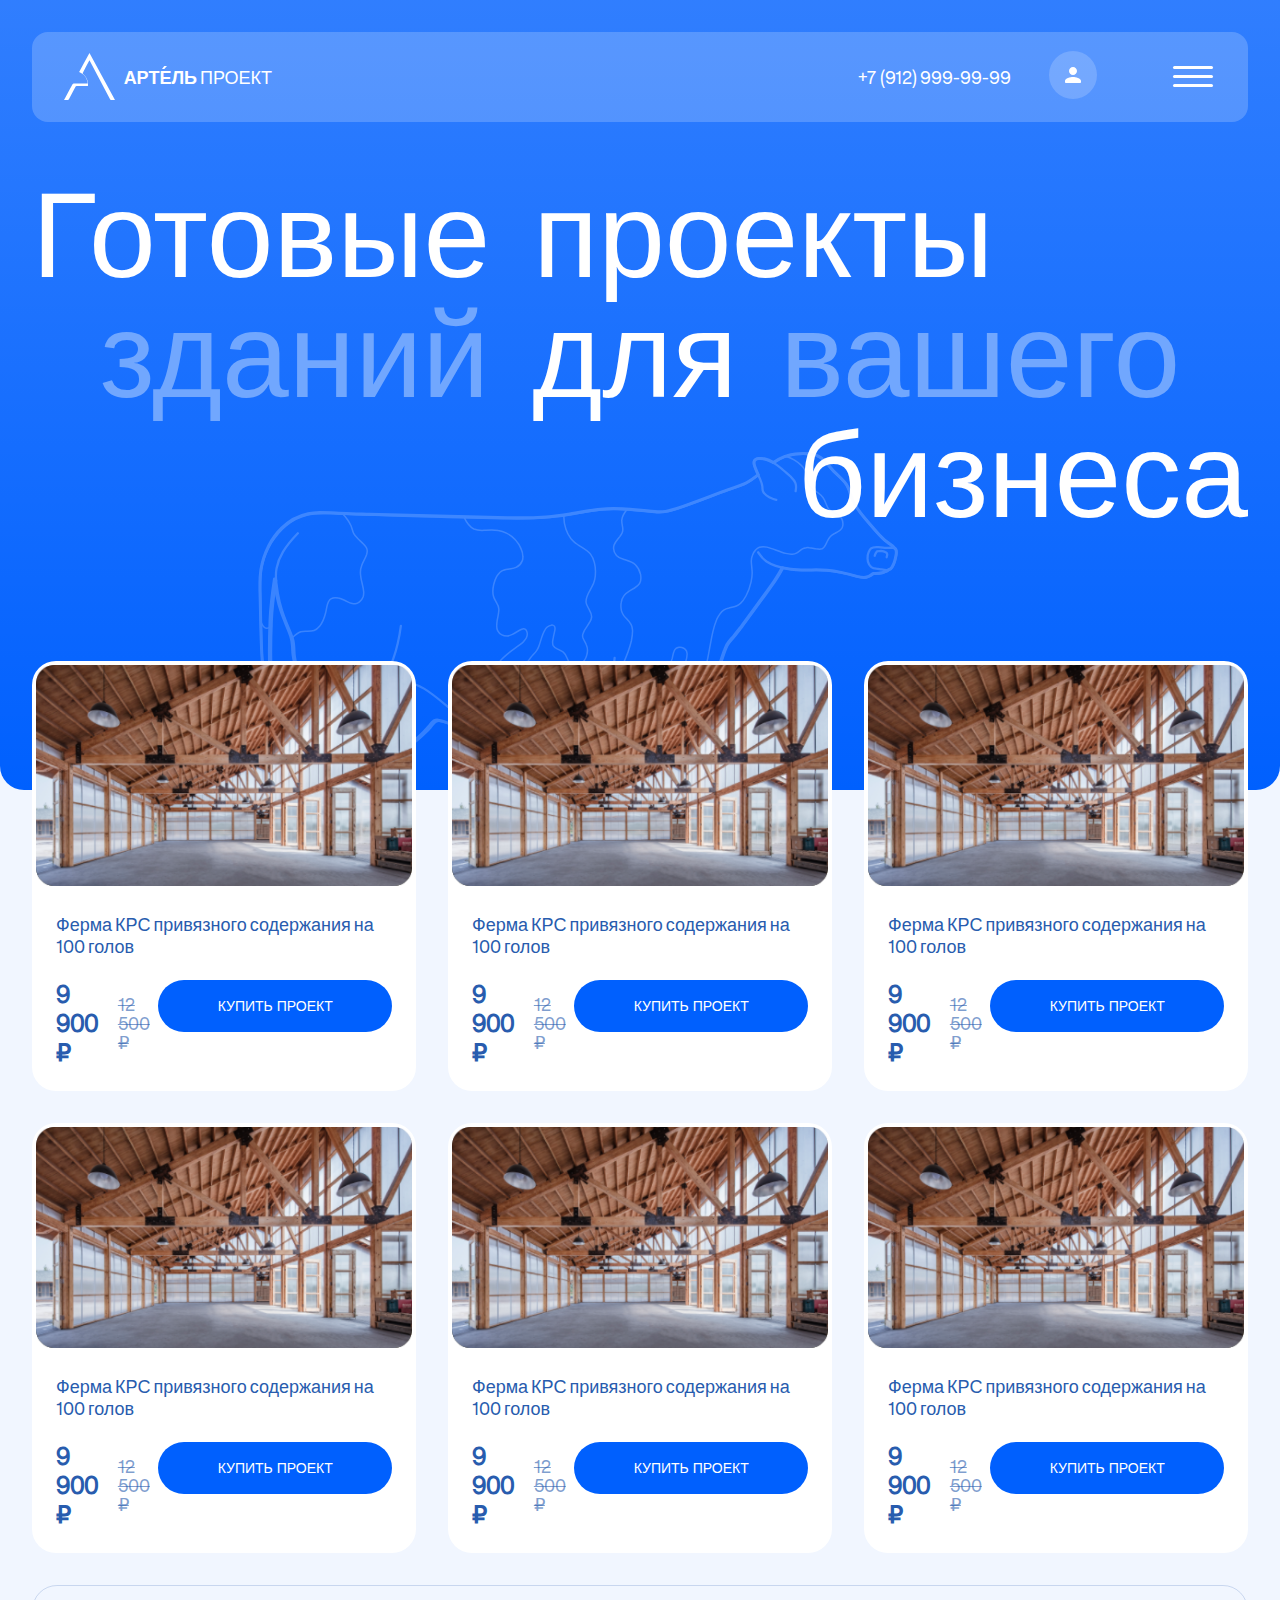
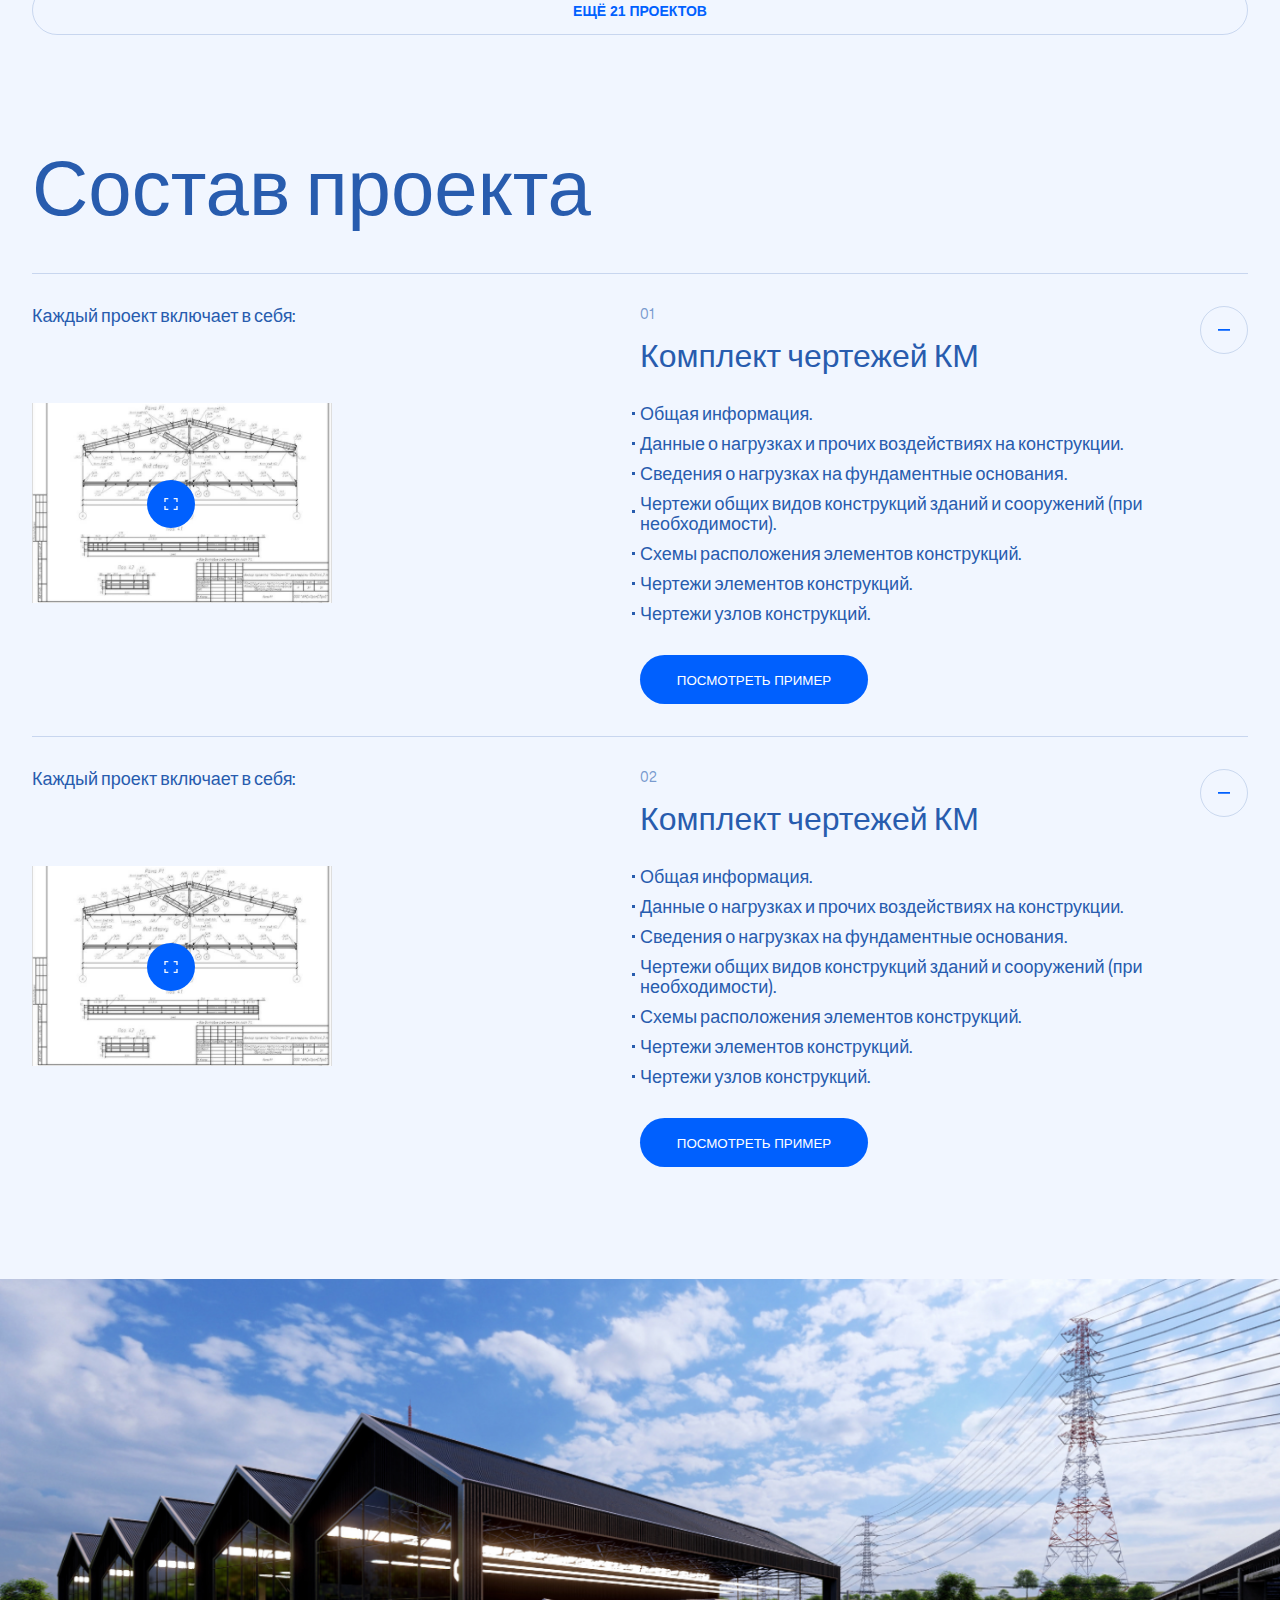
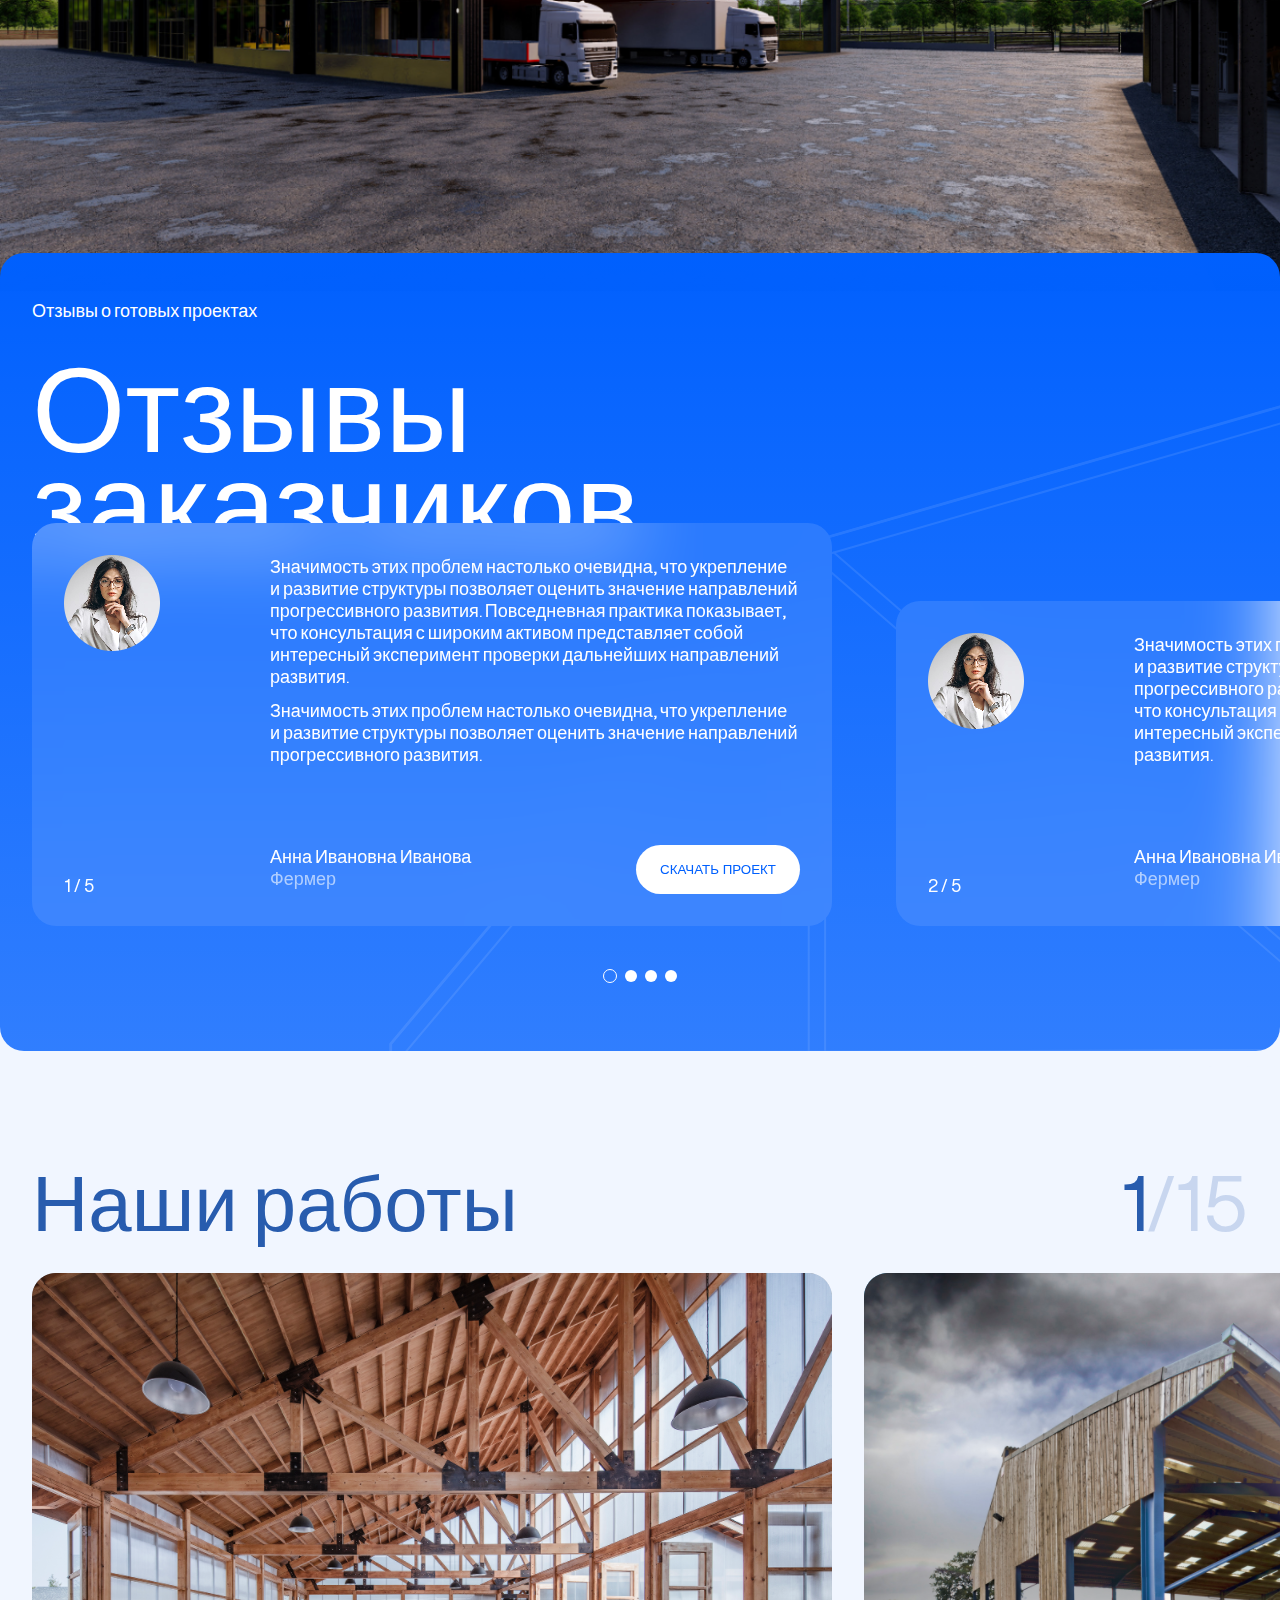
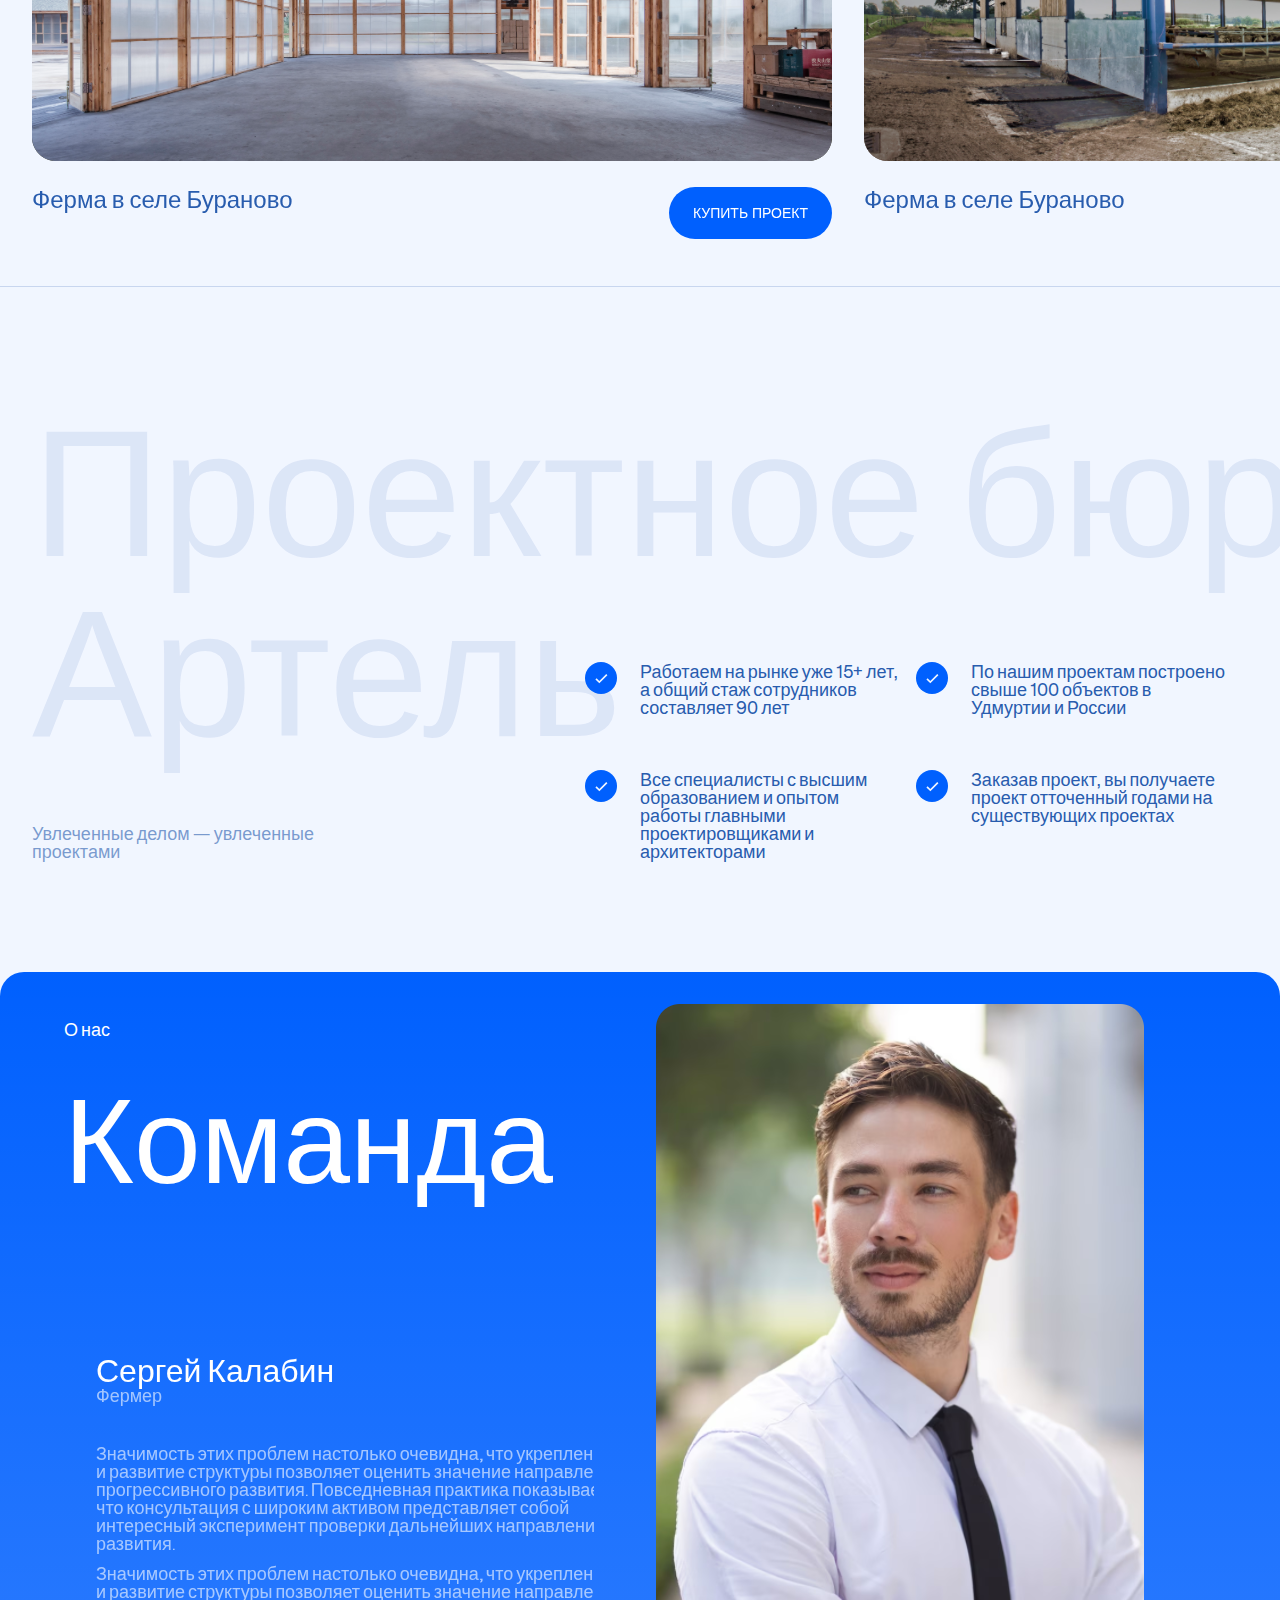
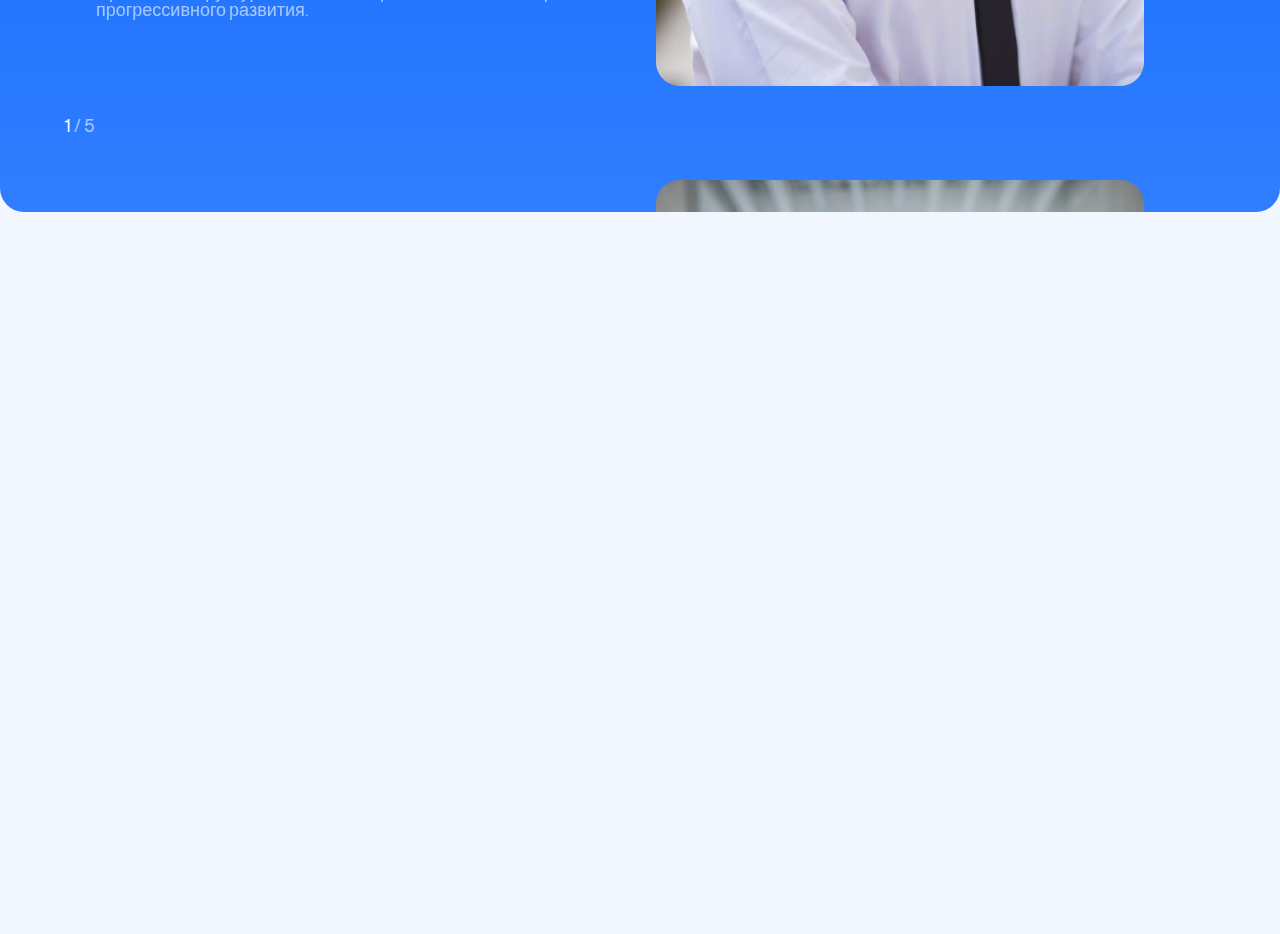
==== project.html @ a97a9dee "changes" ====
<!DOCTYPE html>
<html lang="ru">

<head>
	<meta charset="UTF-8">
	<meta name="viewport" content="width=device-width, initial-scale=1.0">
	<title>Проекты зданий</title>
	<link rel="stylesheet" href="https://cdn.jsdelivr.net/npm/swiper@11/swiper-bundle.min.css" />
	<link rel="stylesheet" href="css/reset.css">
	<link rel="stylesheet" href="css/style.css">
</head>

<body>
	<header class="header">
		<div class="container">
			<nav class="main-nav">
				<a href="#" class="logo">
					<img src="images/logo.svg" alt="" class="logo-img">
					<h4 class="logo-text">
						<span>АРТЕЛЬ</span> ПРОЕКТ
					</h4>
				</a>
				<div class="contacts-menu">
					<div class="contacts">
						<a href="tel:+79061536104" class="contacts-link">
							+7 (912) 999-99-99
						</a>
						<button type="button" class="contacts-copy" id="contactsCopy" title="Скопировать телефон">
							<img src="images/copy-tel.svg" alt="">
						</button>
					</div>
					<button type="button" class="burger-menu" id="burgerMenu">
						<span></span>
						<span></span>
						<span></span>
					</button>
				</div>
			</nav>

			<nav class="main-nav main-nav__scroll">
				<a href="#" class="logo">
					<img src="images/logo--menu__fixed.png" alt="" class="logo-img">
				</a>
				<div class="contacts-menu">
					<div class="contacts">
						<a href="#structure" type="button" class="scroll--link normal-text">
							ВЫБРАТЬ ПРОЕКТ
						</a>
						<a href="tel:+79061536104" class="contacts-link">
							+7 (912) 999-99-99
						</a>
						<button type="button" class="contacts-copy" id="contactsCopy" title="Скопировать телефон">
							<img src="images/tel--copy__scroll.svg" alt="">
						</button>
					</div>
					<button type="button" class="burger-menu" id="burgerMenu">
						<span></span>
						<span></span>
						<span></span>
					</button>
				</div>
			</nav>

			<div class="content">
				<h1 class="main--title header-title">
					<span class="header-title-ready-made__projects">
						Готовые проекты
					</span>
					<span class="header-title-building">
						зданий <span>для</span> вашего
					</span>
					<span class="header-title-business">
						бизнеса
					</span>
				</h1>
			</div>
		</div>
		<nav class="menu" id="menu">
			<div class="contacts-close">
				<div class="contacts">
					<a href="tel:+79061536104" class="contacts-link">
						+7 (912) 999-99-99
					</a>
					<button type="button" class="contacts-copy" id="contactsCopy" title="Скопировать телефон">
						<img src="images/copy-tel__menu.svg" alt="">
					</button>
				</div>
				<button type="button" class="burger-menu" id="burgerMenu">
					<img src="images/close-menu.svg" alt="">
				</button>
			</div>
			<ul class="menu-list">
				<li class="list-item">
					<a href="#" class="normal-text list-link">
						Состав проекта
					</a>
				</li>
				<li class="list-item">
					<a href="#" class="normal-text list-link">
						Отзывы
					</a>
				</li>
				<li class="list-item">
					<a href="#" class="normal-text list-link">
						Наши работы
					</a>
				</li>
				<li class="list-item">
					<a href="#" class="normal-text list-link">
						О нас
					</a>
				</li>
				<li class="list-item">
					<a href="#" class="normal-text list-link">
						Команда
					</a>
				</li>
				<li class="list-item">
					<a href="#" class="normal-text list-link">
						Контакты
					</a>
				</li>
			</ul>
			<div class="connection">
				<p class="connection-text">
					Напишите нам:
				</p>
				<ul class="connection-links">
					<li class="connection-item">
						<a href="#" class="connection-link">
							<img src="images/telegram.svg" alt="">
						</a>
					</li>
					<li class="connection-item">
						<a href="#" class="connection-link">
							<img src="images/whatsapp.svg" alt="">
						</a>
					</li>
					<li class="connection-item">
						<a href="#" class="connection-link">
							<img src="images/viber.svg" alt="">
						</a>
					</li>
				</ul>
			</div>
			<button type="button" class="normal-text order-call">
				ЗАКАЗАТЬ ЗВОНОК
			</button>
		</nav>
	</header>
	<main class="main">
		<section class="project--grid__section" id="buy--project">
			<div class="container">
				<ul class="project--grid">
					<li class="project--grid__item">
						<img src="images/project--grid.png" alt="" class="project--grid__img">
						<div class="project--grid__text">
							<p class="project--grid__descr">
								Ферма КРС привязного содержания на 100 голов
							</p>
							<div class="price--buy">
								<p class="price">
									<span class="price--current">
										9 900 ₽
									</span>
									<span class="price--strike">
										<del>
											12 500 ₽
										</del>
									</span>
								</p>
								<button type="button" class="normal-text buy--project">
									КУПИТЬ ПРОЕКТ
								</button>
							</div>
						</div>
					</li>
					<li class="project--grid__item">
						<img src="images/project--grid.png" alt="" class="project--grid__img">
						<div class="project--grid__text">
							<p class="project--grid__descr">
								Ферма КРС привязного содержания на 100 голов
							</p>
							<div class="price--buy">
								<p class="price">
									<span class="price--current">
										9 900 ₽
									</span>
									<span class="price--strike">
										<del>
											12 500 ₽
										</del>
									</span>
								</p>
								<button type="button" class="normal-text buy--project">
									КУПИТЬ ПРОЕКТ
								</button>
							</div>
						</div>
					</li>
					<li class="project--grid__item">
						<img src="images/project--grid.png" alt="" class="project--grid__img">
						<div class="project--grid__text">
							<p class="project--grid__descr">
								Ферма КРС привязного содержания на 100 голов
							</p>
							<div class="price--buy">
								<p class="price">
									<span class="price--current">
										9 900 ₽
									</span>
									<span class="price--strike">
										<del>
											12 500 ₽
										</del>
									</span>
								</p>
								<button type="button" class="normal-text buy--project">
									КУПИТЬ ПРОЕКТ
								</button>
							</div>
						</div>
					</li>
					<li class="project--grid__item">
						<img src="images/project--grid.png" alt="" class="project--grid__img">
						<div class="project--grid__text">
							<p class="project--grid__descr">
								Ферма КРС привязного содержания на 100 голов
							</p>
							<div class="price--buy">
								<p class="price">
									<span class="price--current">
										9 900 ₽
									</span>
									<span class="price--strike">
										<del>
											12 500 ₽
										</del>
									</span>
								</p>
								<button type="button" class="normal-text buy--project">
									КУПИТЬ ПРОЕКТ
								</button>
							</div>
						</div>
					</li>
					<li class="project--grid__item">
						<img src="images/project--grid.png" alt="" class="project--grid__img">
						<div class="project--grid__text">
							<p class="project--grid__descr">
								Ферма КРС привязного содержания на 100 голов
							</p>
							<div class="price--buy">
								<p class="price">
									<span class="price--current">
										9 900 ₽
									</span>
									<span class="price--strike">
										<del>
											12 500 ₽
										</del>
									</span>
								</p>
								<button type="button" class="normal-text buy--project">
									КУПИТЬ ПРОЕКТ
								</button>
							</div>
						</div>
					</li>
					<li class="project--grid__item">
						<img src="images/project--grid.png" alt="" class="project--grid__img">
						<div class="project--grid__text">
							<p class="project--grid__descr">
								Ферма КРС привязного содержания на 100 голов
							</p>
							<div class="price--buy">
								<p class="price">
									<span class="price--current">
										9 900 ₽
									</span>
									<span class="price--strike">
										<del>
											12 500 ₽
										</del>
									</span>
								</p>
								<button type="button" class="normal-text buy--project">
									КУПИТЬ ПРОЕКТ
								</button>
							</div>
						</div>
					</li>
					<li class="project--grid__item">
						<img src="images/project--grid.png" alt="" class="project--grid__img">
						<div class="project--grid__text">
							<p class="project--grid__descr">
								Ферма КРС привязного содержания на 100 голов
							</p>
							<div class="price--buy">
								<p class="price">
									<span class="price--current">
										9 900 ₽
									</span>
									<span class="price--strike">
										<del>
											12 500 ₽
										</del>
									</span>
								</p>
								<button type="button" class="normal-text buy--project">
									КУПИТЬ ПРОЕКТ
								</button>
							</div>
						</div>
					</li>
					<li class="project--grid__item">
						<img src="images/project--grid.png" alt="" class="project--grid__img">
						<div class="project--grid__text">
							<p class="project--grid__descr">
								Ферма КРС привязного содержания на 100 голов
							</p>
							<div class="price--buy">
								<p class="price">
									<span class="price--current">
										9 900 ₽
									</span>
									<span class="price--strike">
										<del>
											12 500 ₽
										</del>
									</span>
								</p>
								<button type="button" class="normal-text buy--project">
									КУПИТЬ ПРОЕКТ
								</button>
							</div>
						</div>
					</li>
					<li class="project--grid__item">
						<img src="images/project--grid.png" alt="" class="project--grid__img">
						<div class="project--grid__text">
							<p class="project--grid__descr">
								Ферма КРС привязного содержания на 100 голов
							</p>
							<div class="price--buy">
								<p class="price">
									<span class="price--current">
										9 900 ₽
									</span>
									<span class="price--strike">
										<del>
											12 500 ₽
										</del>
									</span>
								</p>
								<button type="button" class="normal-text buy--project">
									КУПИТЬ ПРОЕКТ
								</button>
							</div>
						</div>
					</li>
					<li class="project--grid__item">
						<img src="images/project--grid.png" alt="" class="project--grid__img">
						<div class="project--grid__text">
							<p class="project--grid__descr">
								Ферма КРС привязного содержания на 100 голов
							</p>
							<div class="price--buy">
								<p class="price">
									<span class="price--current">
										9 900 ₽
									</span>
									<span class="price--strike">
										<del>
											12 500 ₽
										</del>
									</span>
								</p>
								<button type="button" class="normal-text buy--project">
									КУПИТЬ ПРОЕКТ
								</button>
							</div>
						</div>
					</li>
					<li class="project--grid__item">
						<img src="images/project--grid.png" alt="" class="project--grid__img">
						<div class="project--grid__text">
							<p class="project--grid__descr">
								Ферма КРС привязного содержания на 100 голов
							</p>
							<div class="price--buy">
								<p class="price">
									<span class="price--current">
										9 900 ₽
									</span>
									<span class="price--strike">
										<del>
											12 500 ₽
										</del>
									</span>
								</p>
								<button type="button" class="normal-text buy--project">
									КУПИТЬ ПРОЕКТ
								</button>
							</div>
						</div>
					</li>
					<li class="project--grid__item">
						<img src="images/project--grid.png" alt="" class="project--grid__img">
						<div class="project--grid__text">
							<p class="project--grid__descr">
								Ферма КРС привязного содержания на 100 голов
							</p>
							<div class="price--buy">
								<p class="price">
									<span class="price--current">
										9 900 ₽
									</span>
									<span class="price--strike">
										<del>
											12 500 ₽
										</del>
									</span>
								</p>
								<button type="button" class="normal-text buy--project">
									КУПИТЬ ПРОЕКТ
								</button>
							</div>
						</div>
					</li>
					<li class="project--grid__item">
						<img src="images/project--grid.png" alt="" class="project--grid__img">
						<div class="project--grid__text">
							<p class="project--grid__descr">
								Ферма КРС привязного содержания на 100 голов
							</p>
							<div class="price--buy">
								<p class="price">
									<span class="price--current">
										9 900 ₽
									</span>
									<span class="price--strike">
										<del>
											12 500 ₽
										</del>
									</span>
								</p>
								<button type="button" class="normal-text buy--project">
									КУПИТЬ ПРОЕКТ
								</button>
							</div>
						</div>
					</li>
					<li class="project--grid__item">
						<img src="images/project--grid.png" alt="" class="project--grid__img">
						<div class="project--grid__text">
							<p class="project--grid__descr">
								Ферма КРС привязного содержания на 100 голов
							</p>
							<div class="price--buy">
								<p class="price">
									<span class="price--current">
										9 900 ₽
									</span>
									<span class="price--strike">
										<del>
											12 500 ₽
										</del>
									</span>
								</p>
								<button type="button" class="normal-text buy--project">
									КУПИТЬ ПРОЕКТ
								</button>
							</div>
						</div>
					</li>
					<li class="project--grid__item">
						<img src="images/project--grid.png" alt="" class="project--grid__img">
						<div class="project--grid__text">
							<p class="project--grid__descr">
								Ферма КРС привязного содержания на 100 голов
							</p>
							<div class="price--buy">
								<p class="price">
									<span class="price--current">
										9 900 ₽
									</span>
									<span class="price--strike">
										<del>
											12 500 ₽
										</del>
									</span>
								</p>
								<button type="button" class="normal-text buy--project">
									КУПИТЬ ПРОЕКТ
								</button>
							</div>
						</div>
					</li>
					<li class="project--grid__item">
						<img src="images/project--grid.png" alt="" class="project--grid__img">
						<div class="project--grid__text">
							<p class="project--grid__descr">
								Ферма КРС привязного содержания на 100 голов
							</p>
							<div class="price--buy">
								<p class="price">
									<span class="price--current">
										9 900 ₽
									</span>
									<span class="price--strike">
										<del>
											12 500 ₽
										</del>
									</span>
								</p>
								<button type="button" class="normal-text buy--project">
									КУПИТЬ ПРОЕКТ
								</button>
							</div>
						</div>
					</li>
					<li class="project--grid__item">
						<img src="images/project--grid.png" alt="" class="project--grid__img">
						<div class="project--grid__text">
							<p class="project--grid__descr">
								Ферма КРС привязного содержания на 100 голов
							</p>
							<div class="price--buy">
								<p class="price">
									<span class="price--current">
										9 900 ₽
									</span>
									<span class="price--strike">
										<del>
											12 500 ₽
										</del>
									</span>
								</p>
								<button type="button" class="normal-text buy--project">
									КУПИТЬ ПРОЕКТ
								</button>
							</div>
						</div>
					</li>
					<li class="project--grid__item">
						<img src="images/project--grid.png" alt="" class="project--grid__img">
						<div class="project--grid__text">
							<p class="project--grid__descr">
								Ферма КРС привязного содержания на 100 голов
							</p>
							<div class="price--buy">
								<p class="price">
									<span class="price--current">
										9 900 ₽
									</span>
									<span class="price--strike">
										<del>
											12 500 ₽
										</del>
									</span>
								</p>
								<button type="button" class="normal-text buy--project">
									КУПИТЬ ПРОЕКТ
								</button>
							</div>
						</div>
					</li>
					<li class="project--grid__item">
						<img src="images/project--grid.png" alt="" class="project--grid__img">
						<div class="project--grid__text">
							<p class="project--grid__descr">
								Ферма КРС привязного содержания на 100 голов
							</p>
							<div class="price--buy">
								<p class="price">
									<span class="price--current">
										9 900 ₽
									</span>
									<span class="price--strike">
										<del>
											12 500 ₽
										</del>
									</span>
								</p>
								<button type="button" class="normal-text buy--project">
									КУПИТЬ ПРОЕКТ
								</button>
							</div>
						</div>
					</li>
					<li class="project--grid__item">
						<img src="images/project--grid.png" alt="" class="project--grid__img">
						<div class="project--grid__text">
							<p class="project--grid__descr">
								Ферма КРС привязного содержания на 100 голов
							</p>
							<div class="price--buy">
								<p class="price">
									<span class="price--current">
										9 900 ₽
									</span>
									<span class="price--strike">
										<del>
											12 500 ₽
										</del>
									</span>
								</p>
								<button type="button" class="normal-text buy--project">
									КУПИТЬ ПРОЕКТ
								</button>
							</div>
						</div>
					</li>
					<li class="project--grid__item">
						<img src="images/project--grid.png" alt="" class="project--grid__img">
						<div class="project--grid__text">
							<p class="project--grid__descr">
								Ферма КРС привязного содержания на 100 голов
							</p>
							<div class="price--buy">
								<p class="price">
									<span class="price--current">
										9 900 ₽
									</span>
									<span class="price--strike">
										<del>
											12 500 ₽
										</del>
									</span>
								</p>
								<button type="button" class="normal-text buy--project">
									КУПИТЬ ПРОЕКТ
								</button>
							</div>
						</div>
					</li>
					<li class="project--grid__item">
						<img src="images/project--grid.png" alt="" class="project--grid__img">
						<div class="project--grid__text">
							<p class="project--grid__descr">
								Ферма КРС привязного содержания на 100 голов
							</p>
							<div class="price--buy">
								<p class="price">
									<span class="price--current">
										9 900 ₽
									</span>
									<span class="price--strike">
										<del>
											12 500 ₽
										</del>
									</span>
								</p>
								<button type="button" class="normal-text buy--project">
									КУПИТЬ ПРОЕКТ
								</button>
							</div>
						</div>
					</li>
					<li class="project--grid__item">
						<img src="images/project--grid.png" alt="" class="project--grid__img">
						<div class="project--grid__text">
							<p class="project--grid__descr">
								Ферма КРС привязного содержания на 100 голов
							</p>
							<div class="price--buy">
								<p class="price">
									<span class="price--current">
										9 900 ₽
									</span>
									<span class="price--strike">
										<del>
											12 500 ₽
										</del>
									</span>
								</p>
								<button type="button" class="normal-text buy--project">
									КУПИТЬ ПРОЕКТ
								</button>
							</div>
						</div>
					</li>
					<li class="project--grid__item">
						<img src="images/project--grid.png" alt="" class="project--grid__img">
						<div class="project--grid__text">
							<p class="project--grid__descr">
								Ферма КРС привязного содержания на 100 голов
							</p>
							<div class="price--buy">
								<p class="price">
									<span class="price--current">
										9 900 ₽
									</span>
									<span class="price--strike">
										<del>
											12 500 ₽
										</del>
									</span>
								</p>
								<button type="button" class="normal-text buy--project">
									КУПИТЬ ПРОЕКТ
								</button>
							</div>
						</div>
					</li>
					<li class="project--grid__item">
						<img src="images/project--grid.png" alt="" class="project--grid__img">
						<div class="project--grid__text">
							<p class="project--grid__descr">
								Ферма КРС привязного содержания на 100 голов
							</p>
							<div class="price--buy">
								<p class="price">
									<span class="price--current">
										9 900 ₽
									</span>
									<span class="price--strike">
										<del>
											12 500 ₽
										</del>
									</span>
								</p>
								<button type="button" class="normal-text buy--project">
									КУПИТЬ ПРОЕКТ
								</button>
							</div>
						</div>
					</li>
					<li class="project--grid__item">
						<img src="images/project--grid.png" alt="" class="project--grid__img">
						<div class="project--grid__text">
							<p class="project--grid__descr">
								Ферма КРС привязного содержания на 100 голов
							</p>
							<div class="price--buy">
								<p class="price">
									<span class="price--current">
										9 900 ₽
									</span>
									<span class="price--strike">
										<del>
											12 500 ₽
										</del>
									</span>
								</p>
								<button type="button" class="normal-text buy--project">
									КУПИТЬ ПРОЕКТ
								</button>
							</div>
						</div>
					</li>
					<li class="project--grid__item">
						<img src="images/project--grid.png" alt="" class="project--grid__img">
						<div class="project--grid__text">
							<p class="project--grid__descr">
								Ферма КРС привязного содержания на 100 голов
							</p>
							<div class="price--buy">
								<p class="price">
									<span class="price--current">
										9 900 ₽
									</span>
									<span class="price--strike">
										<del>
											12 500 ₽
										</del>
									</span>
								</p>
								<button type="button" class="normal-text buy--project">
									КУПИТЬ ПРОЕКТ
								</button>
							</div>
						</div>
					</li>
				</ul>
				<div class="more">
					<button type="button" class="normal-text show--more">
						ЕЩЁ <span class="show--more__remainder">21</span> ПРОЕКТОВ
					</button>
				</div>
			</div>
			<div class="buy--project__wrapper">
				<form class="buy--project">
					<div class="project--title">
						<p class="project--title__text normal-text">
							Получить пример комплекта
							чертежей
						</p>
						<button type="button" class="buy--project__close" id="btnProjectMenu">
							<img src="images/close-menu.svg" alt="">
						</button>
					</div>
					<p class="project--descr">
						Оставьте ваши данные и мы отправим вам комплект чертежей удобным вам способом.
					</p>
					<ul class="input--list">
						<li class="input--list__item">
							<label for="name">Имя</label>
							<input type="text" name="name" id="" class="input--list__input">
						</li>
						<li class="input--list__item">
							<label for="tel">Номер телефона</label>
							<input type="text" name="tel" id="" class="input--list__input">
						</li>
						<li class="input--list__item">
							<label for="email">Email</label>
							<input type="text" name="email" id="" class="input--list__input">
						</li>
					</ul>

					<ul class="checkbox--list">
						<li class="checkbox--list__item">
							<label class="checkbox--list__label" for="mail">
								<input type="checkbox" name="" class="checkbox--list__input" id="mail">
								<span class="checkbox--list__fake"></span>
								<span class="checkbox--list__text">
									Отправить по почте
								</span>
							</label>
						</li>
						<li class="checkbox--list__item">
							<label class="checkbox--list__label" for="whatsapp">
								<input type="checkbox" name="" class="checkbox--list__input" id="whatsapp">
								<span class="checkbox--list__fake"></span>
								<span class="checkbox--list__text">
									Отправить по WhatsApp
								</span>
							</label>
						</li>
						<li class="checkbox--list__item">
							<label class="checkbox--list__label" for="viber">
								<input type="checkbox" name="" class="checkbox--list__input" id="viber">
								<span class="checkbox--list__fake"></span>
								<span class="checkbox--list__text">
									Отправить по Viber
								</span>
							</label>
						</li>
						<li class="checkbox--list__item">
							<label class="checkbox--list__label" for="telegram">
								<input type="checkbox" name="" class="checkbox--list__input" id="telegram">
								<span class="checkbox--list__fake"></span>
								<span class="checkbox--list__text">
									Отправить в Telegram
								</span>
							</label>
						</li>
					</ul>

					<div class="buy--project__descr">
						<p class="buy--project__text">
							К оплате:
						</p>
						<p class="price">
							<span class="price--strike">
								<del>
									12 500 ₽
								</del>
							</span>
							<span class="price--current">
								9 900 ₽
							</span>
						</p>
					</div>

					<button type="submit" class="submit--project normal-text">
						Оплатить проект
					</button>

					<ul class="payment">
						<li>
							<p href="#" class="privacy--policy">
								Мы принимаем оплату картами:
							</p>
						</li>
						<li>
							<ul class="payment--img__list">
								<li class="payment--img">
									<img src="images/mir.svg" alt="">
								</li>
								<li class="payment--img">
									<img src="images/mastercard.svg" alt="">
								</li>
								<li class="payment--img">
									<img src="images/visa.svg" alt="">
								</li>
							</ul>
						</li>
					</ul>

				</form>
			</div>

		</section>
		<section class="structure" id="structure">
			<div class="container">
				<h1 class="section-title structure-title__section">Состав проекта</h1>

				<div class="structure-wrapper">
					<div class="structure-item">
						<div class="structure-title">
							<p class="structure-title__sub-title">
								Каждый проект включает в себя:
							</p>
							<p class="structure-title__title">
								Комплект чертежей КМ
							</p>
							<button type="button" class="structure-title__btn" data-button="structure-content__1">
							</button>
						</div>
						<div class="structure-content structure-content__1">
							<div class="structure-image">
								<img id="structureImage" src="images/project-1.png" alt="">
								<button type="button" id="zoom" class="structure-image__zoom">
									<img src="images/zoom.svg" alt="">
								</button>
							</div>
							<div class="structure-descr">
								<ul class="structure-list">
									<li class="structure-list__item">
										<a href="#" class="structure-list__link">
											Общая информация.
										</a>
									</li>
									<li class="structure-list__item">
										<a href="#" class="structure-list__link">
											Данные о нагрузках и прочих воздействиях на конструкции.
										</a>
									</li>
									<li class="structure-list__item">
										<a href="#" class="structure-list__link">
											Сведения о нагрузках на фундаментные основания.
										</a>
									</li>
									<li class="structure-list__item">
										<a href="#" class="structure-list__link">
											Чертежи общих видов конструкций зданий и сооружений (при необходимости).
										</a>
									</li>
									<li class="structure-list__item">
										<a href="#" class="structure-list__link">
											Схемы расположения элементов конструкций.
										</a>
									</li>
									<li class="structure-list__item">
										<a href="#" class="structure-list__link">
											Чертежи элементов конструкций.
										</a>
									</li>
									<li class="structure-list__item">
										<a href="#" class="structure-list__link">
											Чертежи узлов конструкций.
										</a>
									</li>
								</ul>
								<button class="structure-example" id="btnProjectMenu">
									ПОСМОТРЕТЬ ПРИМЕР
								</button>
							</div>
						</div>
					</div>
					<div class="structure-item">
						<div class="structure-title">
							<p class="structure-title__sub-title">
								Каждый проект включает в себя:
							</p>
							<p class="structure-title__title">
								Комплект чертежей КМ
							</p>
							<button type="button" class="structure-title__btn" data-button="structure-content__2">
							</button>
						</div>
						<div class="structure-content structure-content__2">
							<div class="structure-image">
								<img id="structureImage" src="images/project-1.png" alt="">
								<button type="button" id="zoom" class="structure-image__zoom">
									<img src="images/zoom.svg" alt="">
								</button>
							</div>
							<div class="structure-descr">
								<ul class="structure-list">
									<li class="structure-list__item">
										<a href="#" class="structure-list__link">
											Общая информация.
										</a>
									</li>
									<li class="structure-list__item">
										<a href="#" class="structure-list__link">
											Данные о нагрузках и прочих воздействиях на конструкции.
										</a>
									</li>
									<li class="structure-list__item">
										<a href="#" class="structure-list__link">
											Сведения о нагрузках на фундаментные основания.
										</a>
									</li>
									<li class="structure-list__item">
										<a href="#" class="structure-list__link">
											Чертежи общих видов конструкций зданий и сооружений (при необходимости).
										</a>
									</li>
									<li class="structure-list__item">
										<a href="#" class="structure-list__link">
											Схемы расположения элементов конструкций.
										</a>
									</li>
									<li class="structure-list__item">
										<a href="#" class="structure-list__link">
											Чертежи элементов конструкций.
										</a>
									</li>
									<li class="structure-list__item">
										<a href="#" class="structure-list__link">
											Чертежи узлов конструкций.
										</a>
									</li>
								</ul>
								<button class="structure-example" id="btnProjectMenu">
									ПОСМОТРЕТЬ ПРИМЕР
								</button>
							</div>
						</div>
					</div>

				</div>
			</div>
			<div class="image--cover" id="imageCover">
				<img class="image--cover__img" src="images/plan.jpg" alt="">
				<button type="button" class="structure-image__zoom image--cover__btn" id="imageCloseCover">
					<img src="images/close-menu.svg" alt="">
				</button>
			</div>
			<div class="project--menu__wrapper">
				<form class="project--menu">
					<div class="menu--title">
						<p class="menu--title__text normal-text">
							Получить пример комплекта
							чертежей
						</p>
						<button type="button" class="project--menu__close" id="btnProjectMenu">
							<img src="images/close-menu.svg" alt="">
						</button>
					</div>
					<p class="menu--descr">
						Оставьте ваши данные и мы отправим вам комплект чертежей удобным вам способом.
					</p>
					<ul class="input--list">
						<li class="input--list__item">
							<label for="name">Имя</label>
							<input type="text" name="name" id="" class="input--list__input">
						</li>
						<li class="input--list__item">
							<label for="tel">Номер телефона</label>
							<input type="text" name="tel" id="" class="input--list__input">
						</li>
						<li class="input--list__item">
							<label for="email">Email</label>
							<input type="text" name="email" id="" class="input--list__input">
						</li>
					</ul>

					<ul class="checkbox--list">
						<li class="checkbox--list__item">
							<label class="checkbox--list__label" for="mail">
								<input type="checkbox" name="" class="checkbox--list__input" id="mail">
								<span class="checkbox--list__fake"></span>
								<span class="checkbox--list__text">
									Отправить по почте
								</span>
							</label>
						</li>
						<li class="checkbox--list__item">
							<label class="checkbox--list__label" for="whatsapp">
								<input type="checkbox" name="" class="checkbox--list__input" id="whatsapp">
								<span class="checkbox--list__fake"></span>
								<span class="checkbox--list__text">
									Отправить по WhatsApp
								</span>
							</label>
						</li>
						<li class="checkbox--list__item">
							<label class="checkbox--list__label" for="viber">
								<input type="checkbox" name="" class="checkbox--list__input" id="viber">
								<span class="checkbox--list__fake"></span>
								<span class="checkbox--list__text">
									Отправить по Viber
								</span>
							</label>
						</li>
						<li class="checkbox--list__item">
							<label class="checkbox--list__label" for="telegram">
								<input type="checkbox" name="" class="checkbox--list__input" id="telegram">
								<span class="checkbox--list__fake"></span>
								<span class="checkbox--list__text">
									Отправить в Telegram
								</span>
							</label>
						</li>
					</ul>
					<button type="submit" class="submit--project normal-text">
						Отправить
					</button>

					<a href="#" class="privacy--policy">
						Нажимая на кнопку, вы принимаете политику конфиденциальности и даете согласие на обработку персональных
						данных.
					</a>
				</form>
			</div>
		</section>
		<div class="frame--block">
			<img class="frame--block__img" src="images/frame--block.png" alt="">
		</div>
		<section class="reviews">
			<div class="container reviews--wrapper">
				<p class="title--descr normal-text reviews--title__descr">
					Отзывы о готовых проектах
				</p>
				<h1 class="main--title reviews--main__title">
					Отзывы
					заказчиков
				</h1>
			</div>
			<div class="reviews--slider swiper">
				<div class="reviews--slider__slide swiper--slide">
					<div class="avatar">
						<img src="images/avatar.png" alt="">
					</div>
					<div class="reviews--text">
						<p class="comment--1">
							Значимость этих проблем настолько очевидна, что укрепление
							и развитие структуры позволяет оценить значение направлений прогрессивного развития. Повседневная
							практика
							показывает, что консультация с широким активом представляет собой интересный эксперимент проверки
							дальнейших направлений развития.
						</p>
						<p class="comment--2">
							Значимость этих проблем настолько очевидна, что укрепление
							и развитие структуры позволяет оценить значение направлений прогрессивного развития.
						</p>

						<div class="name--menu">
							<div class="user--info">
								<p class="user--name">Анна Ивановна Иванова</p>
								<p class="user--specialization">Фермер</p>
							</div>
							<button type="button" class="reviews--example" id="btnProjectMenu">
								СКАЧАТЬ ПРОЕКТ
							</button>
						</div>
					</div>
				</div>
				<div class="reviews--slider__slide swiper--slide">
					<div class="avatar">
						<img src="images/avatar.png" alt="">
					</div>
					<div class="reviews--text">
						<p class="comment--1">
							Значимость этих проблем настолько очевидна, что укрепление
							и развитие структуры позволяет оценить значение направлений прогрессивного развития. Повседневная
							практика
							показывает, что консультация с широким активом представляет собой интересный эксперимент проверки
							дальнейших направлений развития.
						</p>
						<p class="comment--2"></p>

						<div class="name--menu">
							<div class="user--info">
								<p class="user--name">Анна Ивановна Иванова</p>
								<p class="user--specialization">Фермер</p>
							</div>
							<button type="button" class="reviews--example" id="btnProjectMenu">
								СКАЧАТЬ ПРОЕКТ
							</button>
						</div>
					</div>
				</div>
				<div class="reviews--slider__slide swiper--slide">
					<div class="avatar">
						<img src="images/avatar.png" alt="">
					</div>
					<div class="reviews--text">
						<p class="comment--1">
							Значимость этих проблем настолько очевидна, что укрепление
							и развитие структуры позволяет оценить значение направлений прогрессивного развития. Повседневная
							практика
							показывает, что консультация с широким активом представляет собой интересный эксперимент проверки
							дальнейших направлений развития.
						</p>
						<p class="comment--2">
							Значимость этих проблем настолько очевидна, что укрепление
							и развитие структуры позволяет оценить значение направлений прогрессивного развития.
						</p>

						<div class="name--menu">
							<div class="user--info">
								<p class="user--name">Анна Ивановна Иванова</p>
								<p class="user--specialization">Фермер</p>
							</div>
							<button type="button" class="reviews--example" id="btnProjectMenu">
								СКАЧАТЬ ПРОЕКТ
							</button>
						</div>
					</div>
				</div>
				<div class="reviews--slider__slide swiper--slide">
					<div class="avatar">
						<img src="images/avatar.png" alt="">
					</div>
					<div class="reviews--text">
						<p class="comment--1">
							Значимость этих проблем настолько очевидна, что укрепление
							и развитие структуры позволяет оценить значение направлений прогрессивного развития. Повседневная
							практика
							показывает, что консультация с широким активом представляет собой интересный эксперимент проверки
							дальнейших направлений развития.
						</p>
						<p class="comment--2"></p>

						<div class="name--menu">
							<div class="user--info">
								<p class="user--name">Анна Ивановна Иванова</p>
								<p class="user--specialization">Фермер</p>
							</div>
							<button type="button" class="reviews--example" id="btnProjectMenu">
								СКАЧАТЬ ПРОЕКТ
							</button>
						</div>
					</div>
				</div>
				<div class="reviews--slider__slide swiper--slide">
					<div class="reviews--avatar">
						<img src="images/avatar.png" alt="">
					</div>
					<div class="reviews--text">
						<p class="comment--1">
							Значимость этих проблем настолько очевидна, что укрепление
							и развитие структуры позволяет оценить значение направлений прогрессивного развития. Повседневная
							практика
							показывает, что консультация с широким активом представляет собой интересный эксперимент проверки
							дальнейших направлений развития.
						</p>
						<p class="comment--2">
							Значимость этих проблем настолько очевидна, что укрепление
							и развитие структуры позволяет оценить значение направлений прогрессивного развития.
						</p>

						<div class="name--menu">
							<div class="user--info">
								<p class="user--name">Анна Ивановна Иванова</p>
								<p class="user--specialization">Фермер</p>
							</div>
							<button type="button" class="reviews--example" id="btnProjectMenu">
								СКАЧАТЬ ПРОЕКТ
							</button>
						</div>
					</div>
				</div>
			</div>
		</section>
		<section class="our--works">
			<div class="container our--works__wrapper">
				<h1 class="section-title">Наши работы</h1>
				<span class="slide--counter section-title"><span class="current--slide">1</span>/15</span>
			</div>
			<div class="o--w__slider">
				<div class="o--w__slider--slide">
					<img src="images/ow1.png" alt="" class="o--w__img">

					<div class="o--w__content">
						<p class="o--w__text">
							Ферма в селе Бураново
						</p>
						<button type="button" class="o--w__btn">
							КУПИТЬ ПРОЕКТ
						</button>
					</div>
				</div>

				<div class="o--w__slider--slide">
					<img src="images/ow2.png" alt="" class="o--w__img">

					<div class="o--w__content">
						<p class="o--w__text normal-text">
							Ферма в селе Бураново
						</p>
						<button type="button" class="o--w__btn normal-text">
							КУПИТЬ ПРОЕКТ
						</button>
					</div>
				</div>

				<div class="o--w__slider--slide">
					<img src="images/ow1.png" alt="" class="o--w__img">

					<div class="o--w__content">
						<p class="o--w__text">
							Ферма в селе Бураново
						</p>
						<button type="button" class="o--w__btn">
							КУПИТЬ ПРОЕКТ
						</button>
					</div>
				</div>

				<div class="o--w__slider--slide">
					<img src="images/ow2.png" alt="" class="o--w__img">

					<div class="o--w__content">
						<p class="o--w__text">
							Ферма в селе Бураново
						</p>
						<button type="button" class="o--w__btn">
							КУПИТЬ ПРОЕКТ
						</button>
					</div>
				</div>

				<div class="o--w__slider--slide">
					<img src="images/ow1.png" alt="" class="o--w__img">

					<div class="o--w__content">
						<p class="o--w__text">
							Ферма в селе Бураново
						</p>
						<button type="button" class="o--w__btn">
							КУПИТЬ ПРОЕКТ
						</button>
					</div>
				</div>

				<div class="o--w__slider--slide">
					<img src="images/ow2.png" alt="" class="o--w__img">

					<div class="o--w__content">
						<p class="o--w__text normal-text">
							Ферма в селе Бураново
						</p>
						<button type="button" class="o--w__btn normal-text">
							КУПИТЬ ПРОЕКТ
						</button>
					</div>
				</div>

				<div class="o--w__slider--slide">
					<img src="images/ow1.png" alt="" class="o--w__img">

					<div class="o--w__content">
						<p class="o--w__text">
							Ферма в селе Бураново
						</p>
						<button type="button" class="o--w__btn">
							КУПИТЬ ПРОЕКТ
						</button>
					</div>
				</div>

				<div class="o--w__slider--slide">
					<img src="images/ow2.png" alt="" class="o--w__img">

					<div class="o--w__content">
						<p class="o--w__text normal-text">
							Ферма в селе Бураново
						</p>
						<button type="button" class="o--w__btn normal-text">
							КУПИТЬ ПРОЕКТ
						</button>
					</div>
				</div>

				<div class="o--w__slider--slide">
					<img src="images/ow1.png" alt="" class="o--w__img">

					<div class="o--w__content">
						<p class="o--w__text">
							Ферма в селе Бураново
						</p>
						<button type="button" class="o--w__btn">
							КУПИТЬ ПРОЕКТ
						</button>
					</div>
				</div>

				<div class="o--w__slider--slide">
					<img src="images/ow2.png" alt="" class="o--w__img">

					<div class="o--w__content">
						<p class="o--w__text normal-text">
							Ферма в селе Бураново
						</p>
						<button type="button" class="o--w__btn normal-text">
							КУПИТЬ ПРОЕКТ
						</button>
					</div>
				</div>

				<div class="o--w__slider--slide">
					<img src="images/ow1.png" alt="" class="o--w__img">

					<div class="o--w__content">
						<p class="o--w__text">
							Ферма в селе Бураново
						</p>
						<button type="button" class="o--w__btn">
							КУПИТЬ ПРОЕКТ
						</button>
					</div>
				</div>

				<div class="o--w__slider--slide">
					<img src="images/ow2.png" alt="" class="o--w__img">

					<div class="o--w__content">
						<p class="o--w__text normal-text">
							Ферма в селе Бураново
						</p>
						<button type="button" class="o--w__btn normal-text">
							КУПИТЬ ПРОЕКТ
						</button>
					</div>
				</div>

				<div class="o--w__slider--slide">
					<img src="images/ow1.png" alt="" class="o--w__img">

					<div class="o--w__content">
						<p class="o--w__text">
							Ферма в селе Бураново
						</p>
						<button type="button" class="o--w__btn">
							КУПИТЬ ПРОЕКТ
						</button>
					</div>
				</div>

				<div class="o--w__slider--slide">
					<img src="images/ow2.png" alt="" class="o--w__img">

					<div class="o--w__content">
						<p class="o--w__text normal-text">
							Ферма в селе Бураново
						</p>
						<button type="button" class="o--w__btn normal-text">
							КУПИТЬ ПРОЕКТ
						</button>
					</div>
				</div>

				<div class="o--w__slider--slide">
					<img src="images/ow1.png" alt="" class="o--w__img">

					<div class="o--w__content">
						<p class="o--w__text">
							Ферма в селе Бураново
						</p>
						<button type="button" class="o--w__btn">
							КУПИТЬ ПРОЕКТ
						</button>
					</div>
				</div>

			</div>
		</section>
		<section class="design--bureau">
			<div class="container">
				<div class="design--bureau__title">
					<h1 class="section-title design--bureau__title--text">
						Проектное бюро Артель
					</h1>
				</div>


				<div class="design--bureau__info">
					<div class="design--bureau__emptiness">
						<p class="design--bureau__descr">Увлеченные делом — увлеченные проектами</p>
					</div>
					<ul class="design--bureau__list">
						<li class="design--bureau__item">
							<p class="design--bureau__text">
								Работаем на рынке уже 15+ лет, а общий стаж сотрудников составляет 90 лет
							</p>
						</li>
						<li class="design--bureau__item">
							<p class="design--bureau__text">
								По нашим проектам построено свыше 100 объектов в Удмуртии и России
							</p>
						</li>
						<li class="design--bureau__item">
							<p class="design--bureau__text">
								Все специалисты с высшим образованием и опытом работы главными
								проектировщиками и архитекторами</p>
						</li>
						<li class="design--bureau__item">
							<p class="design--bureau__text">
								Заказав проект, вы получаете проект отточенный годами на существующих проектах
							</p>
						</li>
					</ul>
				</div>
			</div>
		</section>
		<section class="team">
			<div class="container team--wrapper">
				<div class="about--us">
					<p class="normal-text about--us__normal">О нас</p>
					<h1 class="main--title about--us__title">
						Команда
					</h1>

					<div class="worker--text__slider">
						<div class="worker--text__slider--slide">
							<p class="normal-text worker--name">
								Сергей Калабин
							</p>
							<p class="worker--specialization">
								Фермер
							</p>
							<p class="worker--descr">
								<span>
									Значимость этих проблем настолько очевидна, что укрепление
									и развитие структуры позволяет оценить значение направлений прогрессивного развития. Повседневная
									практика показывает, что консультация с широким активом представляет собой интересный эксперимент
									проверки дальнейших направлений развития.
								</span>
								<span>
									Значимость этих проблем настолько очевидна, что укрепление
									и развитие структуры позволяет оценить значение направлений прогрессивного развития.
								</span>
							</p>
						</div>

						<div class="worker--text__slider--slide">
							<p class="normal-text worker--name">
								Сергей Калабин
							</p>
							<p class="worker--specialization">
								Фермер
							</p>
							<p class="worker--descr">
								<span>
									Значимость этих проблем настолько очевидна, что укрепление
									и развитие структуры позволяет оценить значение направлений прогрессивного развития. Повседневная
									практика показывает, что консультация с широким активом представляет собой интересный эксперимент
									проверки дальнейших направлений развития.
								</span>
								<span>
									Значимость этих проблем настолько очевидна, что укрепление
									и развитие структуры позволяет оценить значение направлений прогрессивного развития.
								</span>
							</p>
						</div>

						<div class="worker--text__slider--slide">
							<p class="normal-text worker--name">
								Сергей Калабин
							</p>
							<p class="worker--specialization">
								Фермер
							</p>
							<p class="worker--descr">
								<span>
									Значимость этих проблем настолько очевидна, что укрепление
									и развитие структуры позволяет оценить значение направлений прогрессивного развития. Повседневная
									практика показывает, что консультация с широким активом представляет собой интересный эксперимент
									проверки дальнейших направлений развития.
								</span>
								<span>
									Значимость этих проблем настолько очевидна, что укрепление
									и развитие структуры позволяет оценить значение направлений прогрессивного развития.
								</span>
							</p>
						</div>

						<div class="worker--text__slider--slide">
							<p class="normal-text worker--name">
								Сергей Калабин
							</p>
							<p class="worker--specialization">
								Фермер
							</p>
							<p class="worker--descr">
								<span>
									Значимость этих проблем настолько очевидна, что укрепление
									и развитие структуры позволяет оценить значение направлений прогрессивного развития. Повседневная
									практика показывает, что консультация с широким активом представляет собой интересный эксперимент
									проверки дальнейших направлений развития.
								</span>
								<span>
									Значимость этих проблем настолько очевидна, что укрепление
									и развитие структуры позволяет оценить значение направлений прогрессивного развития.
								</span>
							</p>
						</div>

						<div class="worker--text__slider--slide">
							<p class="normal-text worker--name">
								Сергей Калабин
							</p>
							<p class="worker--specialization">
								Фермер
							</p>
							<p class="worker--descr">
								<span>
									Значимость этих проблем настолько очевидна, что укрепление
									и развитие структуры позволяет оценить значение направлений прогрессивного развития. Повседневная
									практика показывает, что консультация с широким активом представляет собой интересный эксперимент
									проверки дальнейших направлений развития.
								</span>
								<span>
									Значимость этих проблем настолько очевидна, что укрепление
									и развитие структуры позволяет оценить значение направлений прогрессивного развития.
								</span>
							</p>
						</div>
					</div>

					<span class="worker--counter">
						<span class="worker--counter__current">1 </span>/ 5
					</span>
				</div>
				<div class="worker--images__slider">
					<div class="worker--images__slider--slide">
						<img src="images/worker--1.png" alt="">
					</div>

					<div class="worker--images__slider--slide">
						<img src="images/worker--2.png" alt="">
					</div>

					<div class="worker--images__slider--slide">
						<img src="images/worker--1.png" alt="">
					</div>

					<div class="worker--images__slider--slide">
						<img src="images/worker--2.png" alt="">
					</div>

					<div class="worker--images__slider--slide">
						<img src="images/worker--1.png" alt="">
					</div>
				</div>
			</div>
		</section>
		<div class="map">
			<iframe
				src="https://yandex.ru/map-widget/v1/?um=constructor%3A2fb257217196e2cdbc135e86b2f8a6caf1a950df8b61ff25d602d42ee7cb6d00&amp;source=constructor"
				width="100%" height="720" frameborder="0">
			</iframe>
		</div>
	</main>

	<script src="https://code.jquery.com/jquery-3.7.1.min.js
	"></script>
	<script src="js/slick.min.js"></script>
	<script src="js/slick--slider.js"></script>
	<script src="js/script.js"></script>
</body>

</html>
---- css/style.css ----
@font-face {
  font-family: "Helvetica";
  src: url(../fonts/HelveticaNowDisplay-Regular.woff2);
}
@font-face {
  font-family: "Neue Montreal";
  src: url(../fonts/ppneuemontreal-medium.woff);
}
html,
body {
  box-sizing: border-box;
  background-color: #F1F6FF;
  font-family: "Helvetica", sans-serif;
  color: #fff;
  font-size: 18px;
  font-weight: 400;
}

*,
*::before,
*::after {
  box-sizing: inherit;
  text-decoration: none;
  color: inherit;
  list-style: none;
  border: none;
  outline: none;
}

body {
  overflow-x: hidden;
}

.container {
  width: 100%;
  max-width: 1440px;
  padding: 0 32px;
  margin: 0 auto;
}

.main--title {
  font-size: 120px;
  font-weight: 530;
}

.normal-text {
  font-size: 18px;
  font-weight: 530;
}

.section-title {
  font-size: 78px;
  font-weight: 530;
  color: #285CAE;
}

.header {
  min-height: 790px;
  padding: 32px 0;
  background: linear-gradient(180deg, rgba(0, 96, 254, 0.8), #0060fe 100%);
  border-radius: 0 0 24px 24px;
  position: relative;
}

.header::after {
  content: "";
  width: 900px;
  height: 433px;
  top: 451px;
  left: 246px;
  position: absolute;
  background: url(../images/cow.svg) 0px 0px no-repeat;
}

.main-nav {
  width: 100%;
  background-color: rgba(255, 255, 255, 0.2);
  border-radius: 16px;
  padding: 18px 29px 19px 32px;
  display: flex;
  justify-content: space-between;
  align-items: center;
}

.main-nav__scroll {
  display: none;
  position: fixed;
  max-width: 100%;
  width: 1376px;
  top: 32px;
  left: 50%;
  transform: translateX(-50%);
  z-index: 6;
  background-color: #fff;
}
.main-nav__scroll .scroll--link {
  font-size: 14px;
  color: #F1F6FF;
  padding: 17px 24px;
  background-color: #0060FE;
  border-radius: 100px;
}
.main-nav__scroll .contacts-link {
  color: #285CAE;
}
.main-nav__scroll .burger-menu span {
  background-color: #0060FE;
}

.logo {
  display: flex;
  gap: 9px;
  align-items: center;
}
.logo-text {
  font-weight: 400;
}
.logo-text span {
  font-weight: 700;
  position: relative;
}
.logo-text span::before {
  content: "";
  position: absolute;
  width: 5px;
  height: 4px;
  top: -2px;
  left: 38px;
  background: url(../images/Vector2.svg) center no-repeat;
}

.contacts-menu {
  display: flex;
  gap: 64px;
  align-items: center;
}

.contacts {
  display: flex;
  gap: 32px;
  align-items: center;
}
.contacts-copy {
  background-color: transparent;
  border: none;
  outline: none;
}

.burger-menu {
  display: flex;
  gap: 6px;
  flex-direction: column;
  background-color: transparent;
  outline: none;
  border: none;
}
.burger-menu span {
  width: 40px;
  height: 3px;
  background-color: #fff;
  border-radius: 2px;
}

.header-title {
  margin-top: 50px;
  display: flex;
  flex-direction: column;
  word-spacing: 20px;
}
.header-title-building {
  color: #71A7FE;
  text-align: center;
}
.header-title-building span {
  color: #fff;
}
.header-title-business {
  text-align: right;
}

.project--grid__section {
  position: relative;
  width: 100%;
  margin-top: -129px;
  z-index: 5;
}

.project--grid {
  display: grid;
  grid-template-columns: repeat(3, 1fr);
  gap: 32px;
  color: #285CAE;
}
.project--grid__item {
  border-radius: 24px;
  background-color: #fff;
}
.project--grid__item img {
  width: 100%;
  padding: 4px 4px 0 4px;
  margin-bottom: 25px;
}
.project--grid__item:nth-child(n + 7) {
  display: none;
}
.project--grid__item.project--grid__item--active {
  display: block;
}
.project--grid__text {
  padding: 0 24px 24px 24px;
}
.project--grid__descr {
  line-height: 22px;
  margin-bottom: 23px;
}

.price--buy {
  display: flex;
  justify-content: space-between;
}
.price--buy .price {
  display: flex;
  gap: 12px;
  align-items: center;
}
.price--buy .price--current {
  font-size: 24px;
  line-height: 29px;
  font-weight: 700;
}
.price--buy .price--strike {
  font-weight: 16;
  font-weight: 530;
  line-height: 19px;
  color: rgba(40, 92, 174, 0.6);
}
.price--buy .buy--project {
  padding: 18px 24px;
  border-radius: 100px;
  background-color: #0060FE;
  font-size: 14px;
  color: #fff;
}

.more {
  width: 100%;
  margin-top: 32px;
}
.more .show--more {
  width: 100%;
  padding: 18px 24px 16px;
  border: 1px solid rgba(40, 92, 174, 0.2);
  background-color: transparent;
  border-radius: 100px;
  font-size: 14px;
  font-weight: 600;
  color: #0060FE;
  line-height: 14px;
}

.buy--project__wrapper {
  position: fixed;
  width: 100%;
  height: 100%;
  top: 0;
  left: 0;
  background-color: rgba(0, 14, 37, 0.8);
  z-index: 10;
  transform: translateX(150%);
  transition: transform .8s ease;
}

.buy--project__wrapper--active {
  transform: translateX(0);
}

.buy--project {
  max-width: 464px;
  width: 100%;
  height: 100%;
  top: 0;
  right: 0;
  background-color: #FFFFFF;
  margin: 0 0 0 auto;
  padding: 32px;
}
.buy--project .project--title {
  display: flex;
  gap: 16px;
  align-items: center;
  margin-bottom: 24px;
}

.projects-contacts {
  margin-top: 62px;
  display: flex;
  justify-content: space-between;
  position: relative;
  z-index: 2;
}
.projects-contacts .projects {
  display: flex;
  gap: 32px;
  align-items: end;
}
.projects-contacts .projects-img {
  width: 300px;
  height: 200px;
  border-radius: 24px;
  margin-bottom: 12px;
}
.projects-contacts .projects p {
  max-width: 216px;
}
.projects-contacts .contacts {
  display: flex;
  flex-direction: column;
  align-items: end;
  text-align: right;
  max-width: 255px;
}
.projects-contacts .contacts-copy {
  margin-bottom: 24px;
}
.projects-contacts .contacts-text {
  margin-bottom: 32px;
}
.projects-contacts .contacts-link {
  border-radius: 100px;
  padding: 17px 24px;
  background-color: #fff;
  color: #0060FE;
  font-size: 14px;
  font-weight: 530;
}

.menu {
  position: fixed;
  top: 0;
  right: 0;
  width: 464px;
  height: 100%;
  background-color: #fff;
  padding: 50px 64px 48px;
  color: #0060FE;
  transform: translateX(150%);
  transition: transform 0.5s ease;
  z-index: 10;
  border-radius: 0 24px 24px 0;
}

.menu.menu--active {
  transform: translateX(0%);
}

.contacts-close {
  display: flex;
  gap: 24px;
  color: #285CAE;
  margin-bottom: 56px;
}
.contacts-close .contacts {
  display: flex;
  gap: 40px;
}
.contacts-close .close-menu {
  background-color: transparent;
}

.menu-list {
  display: flex;
  flex-direction: column;
  gap: 24px;
  margin-bottom: 190px;
}
.menu-list .list-link {
  font-size: 32px;
}
.menu-list .list-link:hover {
  color: #285CAE;
}

.connection {
  display: flex;
  gap: 87px;
  color: #285CAE99;
  margin-bottom: 40px;
}
.connection-text {
  opacity: 0.6;
  font-size: 18px;
}
.connection-links {
  display: flex;
  gap: 30px;
}

.order-call {
  width: 336px;
  text-align: center;
  background-color: #0060FE;
  padding: 17px 24px;
  border-radius: 100px;
  color: #F1F6FF;
  font-size: 14px;
}

.structure {
  margin-top: 112px;
  color: #285CAE;
  position: relative;
  margin-bottom: 112px;
}
.structure-wrapper {
  position: relative;
  margin-top: 48px;
  display: flex;
  flex-direction: column;
  gap: 32px;
  counter-reset: number;
}
.structure-item {
  position: relative;
  padding-top: 65px;
  border-top: 1px solid rgba(40, 92, 174, 0.2);
}
.structure-item::before {
  counter-increment: number;
  content: "0" counter(number);
  position: absolute;
  top: 33px;
  left: 50%;
  font-size: 14px;
  color: rgba(40, 92, 174, 0.6);
}
.structure-title {
  display: flex;
  position: relative;
}
.structure-title__sub-title {
  position: absolute;
  top: -33px;
  left: 0;
}
.structure-title__title {
  margin-left: 50%;
  font-size: 32px;
  font-weight: 530;
}
.structure-title__btn {
  position: absolute;
  top: -33px;
  right: 0;
  width: 48px;
  height: 48px;
  background-image: url(../images/structure-rem.svg);
  background-repeat: no-repeat;
  background-size: cover;
  background-color: transparent;
}
.structure-title__btn--active {
  background-image: url(../images/structure-add.svg);
}
.structure-content {
  margin-top: 32px;
  display: flex;
  transition: transform .5s ease;
}
.structure-content.structure-content__disactive {
  display: none;
}
.structure-image {
  max-width: 700px;
  position: relative;
}
.structure-image__zoom {
  position: absolute;
  background-color: transparent;
  top: 25%;
  left: 18%;
}
.structure-image, .structure-descr {
  flex: 1;
}
.structure-list {
  max-width: 544px;
  text-align: left;
  list-style: circle;
  display: flex;
  flex-direction: column;
  gap: 10px;
}
.structure-list__item {
  position: relative;
  line-height: 20px;
}
.structure-list__item::before {
  position: absolute;
  content: "";
  width: 3px;
  height: 3px;
  background-color: #285CAE;
  top: 42%;
  left: -8px;
}
.structure-example {
  margin-top: 32px;
  padding: 18px 24px 16px;
  width: 228px;
  text-align: center;
  color: #fff;
  background-color: #0060FE;
  border-radius: 100px;
}

.image--cover {
  position: fixed;
  width: 100%;
  height: 100vh;
  top: 0;
  left: 0;
  display: none;
  flex-direction: column;
  gap: 30px;
  justify-content: center;
  align-items: center;
  background-color: rgba(40, 92, 174, 0.8);
  z-index: 15;
}
.image--cover__img {
  width: 50%;
}
.image--cover__btn {
  position: static;
  width: 48px;
  height: 48px;
  background-color: #fff;
  border: none;
  border-radius: 100px;
  display: flex;
  align-items: center;
  justify-content: center;
}

.image--cover.image--cover--active {
  display: flex;
}

.project--menu__wrapper {
  position: fixed;
  width: 100%;
  height: 100%;
  top: 0;
  left: 0;
  background-color: rgba(0, 14, 37, 0.8);
  z-index: 10;
  transform: translateX(150%);
  transition: transform .8s ease;
}

.project--menu__wrapper--active {
  transform: translateX(0);
}

.project--menu {
  max-width: 464px;
  width: 100%;
  height: 100%;
  top: 0;
  right: 0;
  background-color: #FFFFFF;
  margin: 0 0 0 auto;
  padding: 32px;
}
.project--menu .menu--title {
  display: flex;
  gap: 16px;
  align-items: center;
  margin-bottom: 24px;
}
.project--menu .menu--title__text {
  font-size: 24px;
}
.project--menu .project--menu__close {
  background-color: transparent;
}
.project--menu .menu--descr {
  font-size: 16px;
  font-weight: 400;
  line-height: 19px;
  color: rgba(40, 92, 174, 0.6);
  margin-bottom: 24px;
}
.project--menu .input--list {
  display: flex;
  flex-direction: column;
  gap: 24px;
  margin-bottom: 32px;
}
.project--menu .input--list__item label {
  font-size: 12px;
  color: rgba(40, 92, 174, 0.6);
  margin-bottom: 4px;
}
.project--menu .input--list__input {
  background-color: rgba(40, 92, 174, 0.1);
  width: 400px;
  height: 48px;
  border-radius: 8px;
  padding: 0 10px;
  font-size: 20px;
  font-weight: 530;
}
.project--menu .checkbox--list {
  display: flex;
  flex-direction: column;
  gap: 10px;
  margin-bottom: 82px;
}
.project--menu .checkbox--list__label {
  display: flex;
  gap: 8px;
  align-items: center;
  font-size: 16px;
}
.project--menu .checkbox--list__input {
  display: none;
}
.project--menu .checkbox--list__fake {
  position: relative;
  display: inline-block;
  width: 32px;
  height: 32px;
  background-color: #E9EFF7;
  border-radius: 4px;
}
.project--menu .checkbox--list__fake::before {
  content: "";
  position: absolute;
  top: 50%;
  left: 50%;
  transform: translate(-50%, -50%);
  display: block;
  width: 14px;
  height: 11px;
  background-image: url(../images/checkbox.svg);
  background-repeat: no-repeat;
  background-size: cover;
  opacity: 0;
  transition: opacity .2s ease;
}
.project--menu .checkbox--list .checkbox--list__input:checked + .checkbox--list__fake::before {
  opacity: 1;
}

.submit--project {
  max-width: 400px;
  width: 100%;
  background-color: #0060FE;
  border-radius: 100px;
  font-family: "Neue Montreal";
  font-size: 14px;
  color: #fff;
  line-height: 14px;
  padding: 18px 24px 16px;
  text-align: center;
  margin-bottom: 10px;
}

.privacy--policy {
  max-width: 400px;
  width: 100%;
  font-size: 12px;
  line-height: 16px;
  color: rgba(40, 92, 174, 0.6);
}

.privacy--policy:hover {
  color: rgba(40, 92, 174, 0.8);
}

.frame--block {
  width: 100%;
  display: flex;
  margin-bottom: -38px;
}
.frame--block__img {
  width: 100%;
}

.reviews {
  position: relative;
  padding: 48px 0px 68px;
  border-radius: 24px;
  background: linear-gradient(180deg, #0060fe, rgba(0, 96, 254, 0.8) 100%);
  margin-bottom: 112px;
}
.reviews--wrapper {
  z-index: 1;
}
.reviews--title__descr {
  margin-bottom: 40px;
}
.reviews--main__title {
  max-width: 612px;
  width: 100%;
  line-height: 80%;
}
.reviews--slider {
  margin-top: -28px;
  z-index: 1;
}
.reviews--slider .slick-track {
  align-items: flex-end;
  gap: 64px;
  counter-reset: reviews;
  margin-bottom: 34px;
}
.reviews--slider .slick-dots {
  display: flex;
  gap: 8px;
  justify-content: center;
}
.reviews--slider__slide {
  position: relative;
  max-width: 800px;
  width: 100%;
  display: flex;
  gap: 110px;
  border-radius: 24px;
  backdrop-filter: blur(40px);
  background: rgba(255, 255, 255, 0.1);
  padding: 32px;
  transition: transform .5s ease;
}
.reviews--slider__slide .comment--1 {
  margin-bottom: 12px;
}
.reviews--slider__slide .comment--2 {
  margin-bottom: 80px;
}
.reviews--slider__slide .name--menu {
  display: flex;
  justify-content: space-between;
}
.reviews--slider__slide .user--specialization {
  color: rgba(255, 255, 255, 0.6);
}
.reviews--slider__slide:hover {
  transform: scale(1.05) translate(0, 11px);
}
.reviews--slider__slide::before {
  counter-increment: reviews;
  content: counter(reviews) " / 5";
  position: absolute;
  bottom: 32px;
  left: 32px;
}
.reviews--text {
  line-height: 22px;
  text-align: left;
}
.reviews--example {
  background-color: #fff;
  border-radius: 100px;
  color: #0060FE;
  padding: 17px 24px;
}

.reviews::after {
  content: "";
  position: absolute;
  width: 2042px;
  height: 703px;
  left: 30%;
  bottom: -2%;
  background-image: url(../images/reviews--background.svg);
  background-repeat: no-repeat;
  background-size: cover;
  z-index: 0;
}

.slick-list {
  overflow: hidden;
  padding: 0 32px;
}

.slick-track {
  display: flex;
}

.slick-dots li button {
  font-size: 0;
  width: 10px;
  height: 12px;
  background-color: #fff;
  border-radius: 100px;
}

.slick-dots .slick-active button {
  background-color: transparent;
  border: 1px solid #fff;
  height: 14px;
}

.reviews--slider {
  position: relative;
}

.our--works {
  position: relative;
  padding-bottom: 48px;
  margin-bottom: 112px;
}
.our--works__wrapper {
  display: flex;
  justify-content: space-between;
  margin-bottom: 32px;
}
.our--works .slide--counter {
  color: rgba(40, 92, 174, 0.2);
}
.our--works .slide--counter .current--slide {
  color: #285CAE;
}

.our--works::after {
  content: "";
  position: absolute;
  width: 1440px;
  height: 1px;
  bottom: 0;
  left: 50%;
  transform: translateX(-50%);
  background-color: rgba(40, 92, 174, 0.2);
}

.o--w__slider .slick-track {
  gap: 32px;
}
.o--w__slider--slide {
  width: 800px;
}
.o--w__slider--slide__wrapper {
  max-width: 800px;
  width: 100%;
}
.o--w__slider--slide img {
  margin-bottom: 24px;
}
.o--w__slider--slide .o--w__content {
  display: flex;
  justify-content: space-between;
}
.o--w__slider--slide .o--w__text {
  color: #285CAE;
  font-size: 24px;
}
.o--w__slider--slide .o--w__btn {
  padding: 18px 24px;
  background-color: #0060FE;
  font-size: 14px;
  border-radius: 100px;
}

.design--bureau {
  margin-bottom: 112px;
}
.design--bureau__title {
  position: relative;
  height: 180px;
  margin-bottom: 83px;
}
.design--bureau__title--text {
  width: 1980px;
  font-size: 180px;
  color: rgba(40, 92, 174, 0.1);
  line-height: 100%;
  position: absolute;
  animation: line-text 6s linear 1s infinite;
}
.design--bureau__info {
  display: flex;
}
.design--bureau__emptiness {
  position: relative;
  flex: 1;
}
.design--bureau__descr {
  position: absolute;
  bottom: 0;
  left: 0;
  max-width: 303px;
  color: rgba(40, 92, 174, 0.6);
}
.design--bureau__list {
  display: grid;
  grid-template-columns: repeat(2, 1fr);
  color: #285CAE;
  gap: 54px;
  flex: 1;
}
.design--bureau__item {
  max-width: 260px;
  position: relative;
}
.design--bureau__item::before {
  content: "";
  position: absolute;
  top: 0;
  left: -55px;
  width: 32px;
  height: 32px;
  background-image: url(../images/check.svg);
  background-repeat: no-repeat;
  background-size: cover;
}

@keyframes line-text {
  from {
    transform: translateX(115%);
    transform-origin: left center;
  }
  to {
    transform: translateX(-115%);
    transform-origin: right center;
  }
}
.team {
  border-radius: 24px;
  background: linear-gradient(180deg, #0060fe, rgba(0, 96, 254, 0.8) 100%);
}
.team--wrapper {
  display: flex;
  justify-content: space-between;
  min-width: 0;
}
.team .about--us {
  margin: 48px 0 32px 32px;
  flex: 1;
}
.team .about--us__normal {
  margin-bottom: 40px;
}
.team .about--us__title {
  margin-bottom: 156px;
}

.worker--text__slider {
  max-width: 530px;
  width: 100%;
  min-width: 0;
  max-height: 368px;
  margin-bottom: 58px;
}
.worker--text__slider .slick-track {
  display: block;
}
.worker--text__slider--slide {
  max-width: 530px;
  min-width: 530px;
  color: rgba(255, 255, 255, 0.6);
  min-height: 304px;
}
.worker--text__slider--slide .worker--name {
  font-size: 32px;
  color: #fff;
}
.worker--text__slider--slide .worker--specialization {
  margin-bottom: 40px;
}
.worker--text__slider--slide .worker--descr {
  display: flex;
  flex-direction: column;
  gap: 12px;
}

.worker--counter {
  color: rgba(255, 255, 255, 0.6);
}
.worker--counter__current {
  color: #fff;
}

.worker--images__slider {
  min-width: 0;
  flex: 1;
}
.worker--images__slider .slick-list {
  padding: 32px 0;
}
.worker--images__slider .slick-track {
  display: block;
}
.worker--images__slider--slide {
  min-width: 488px;
  height: 776px;
}

.map .layout-control-group {
  display: none;
}
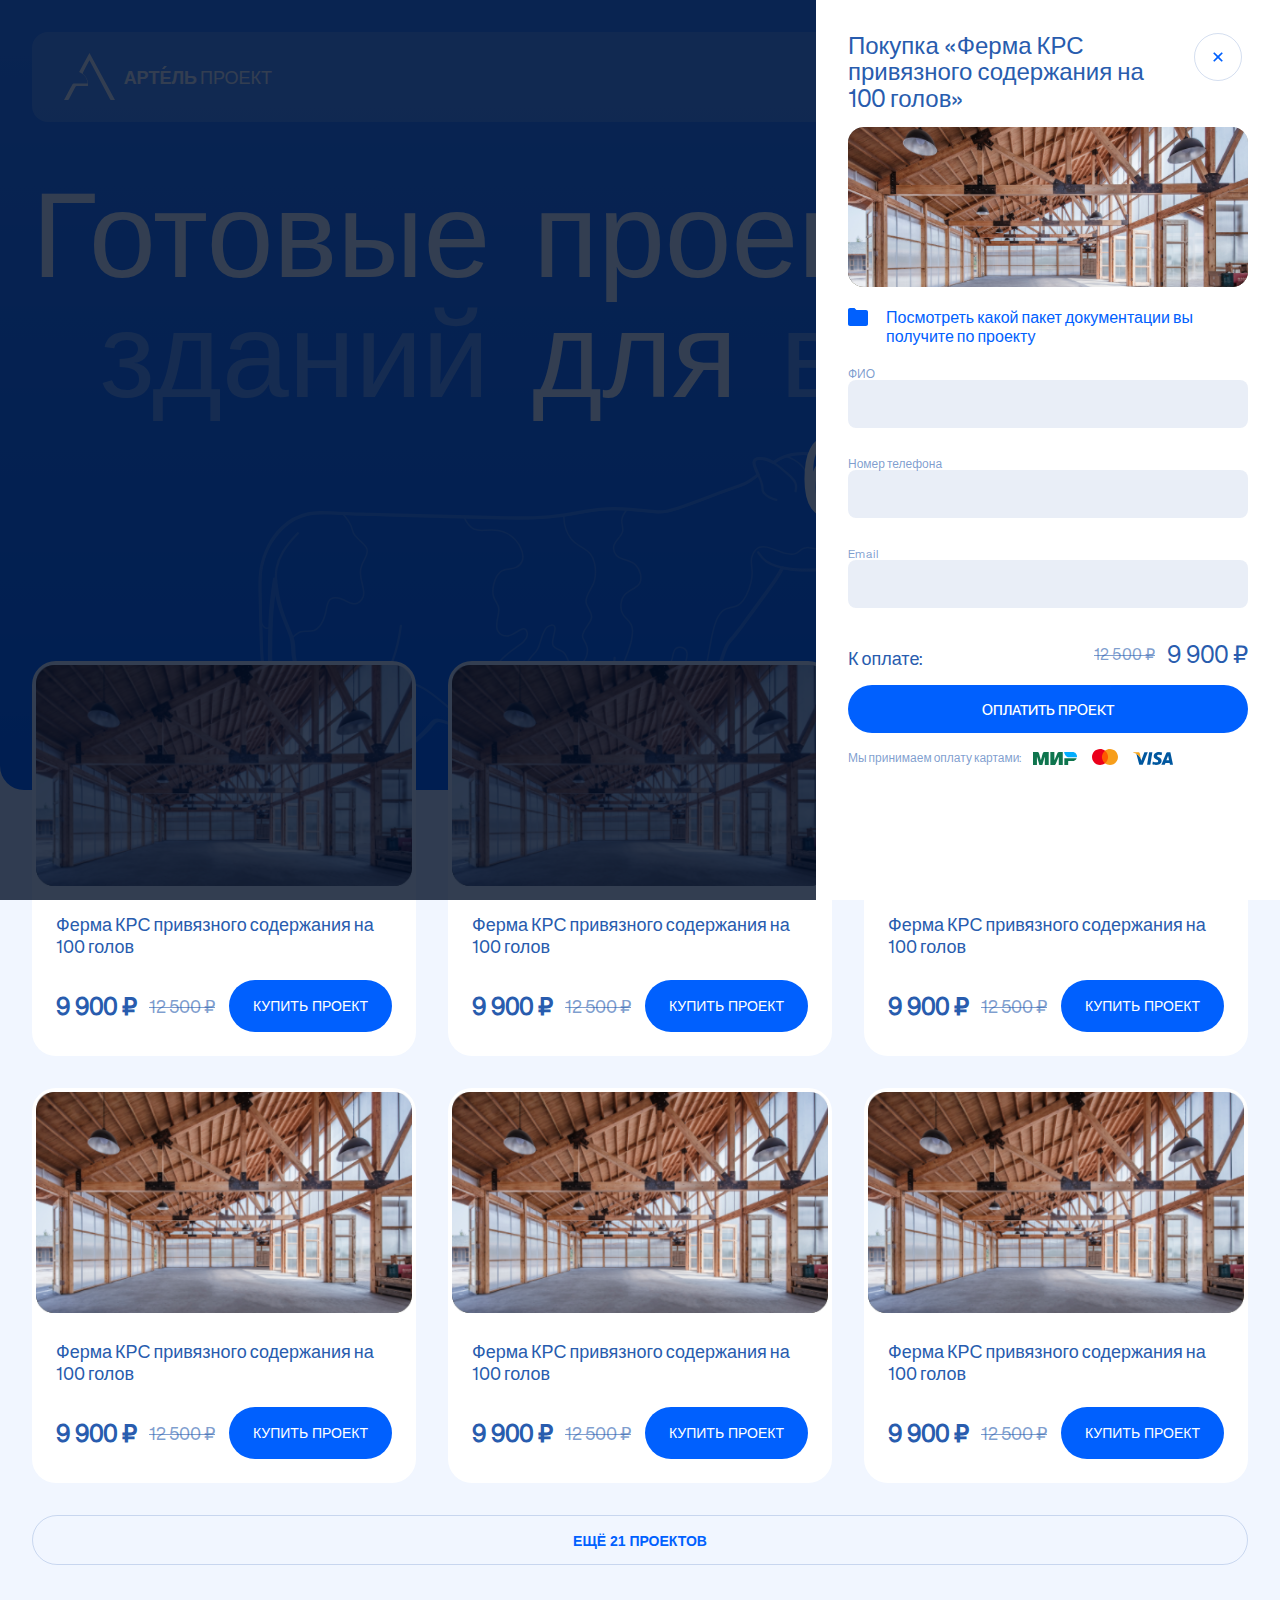
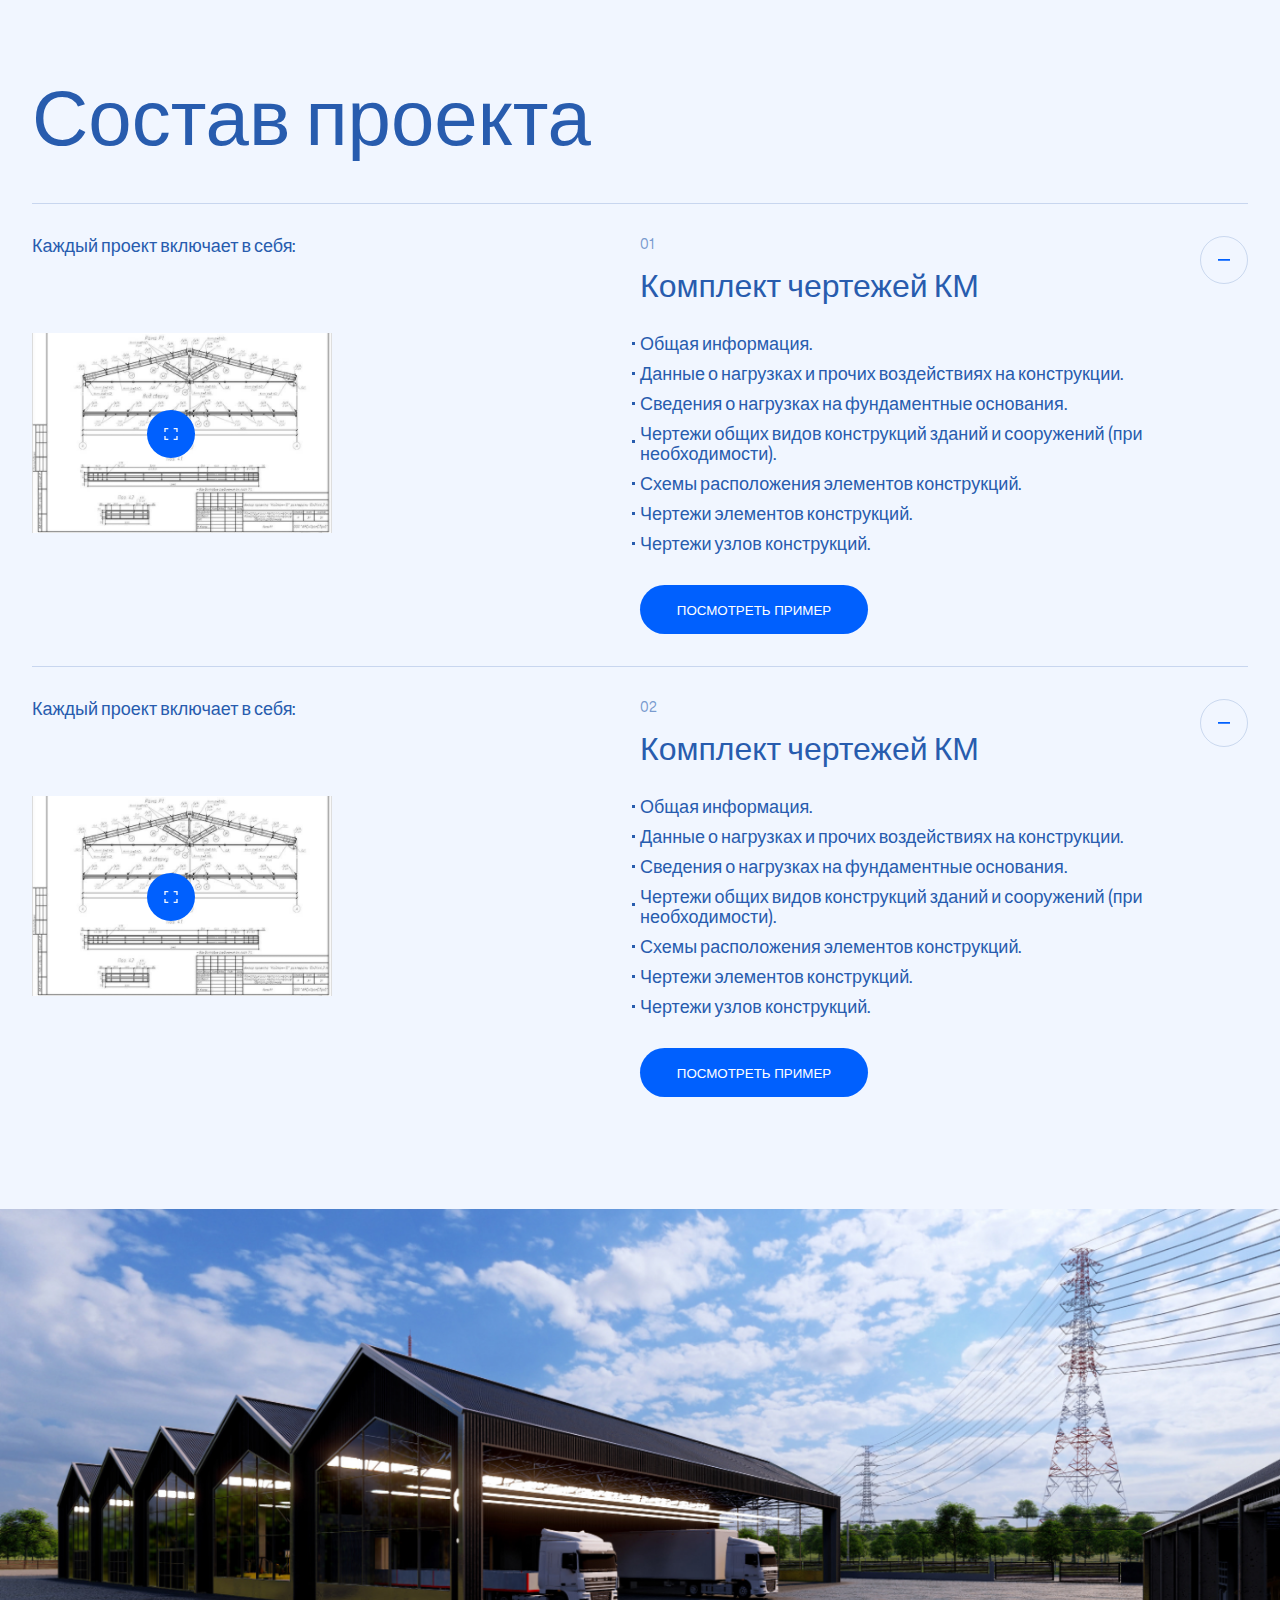
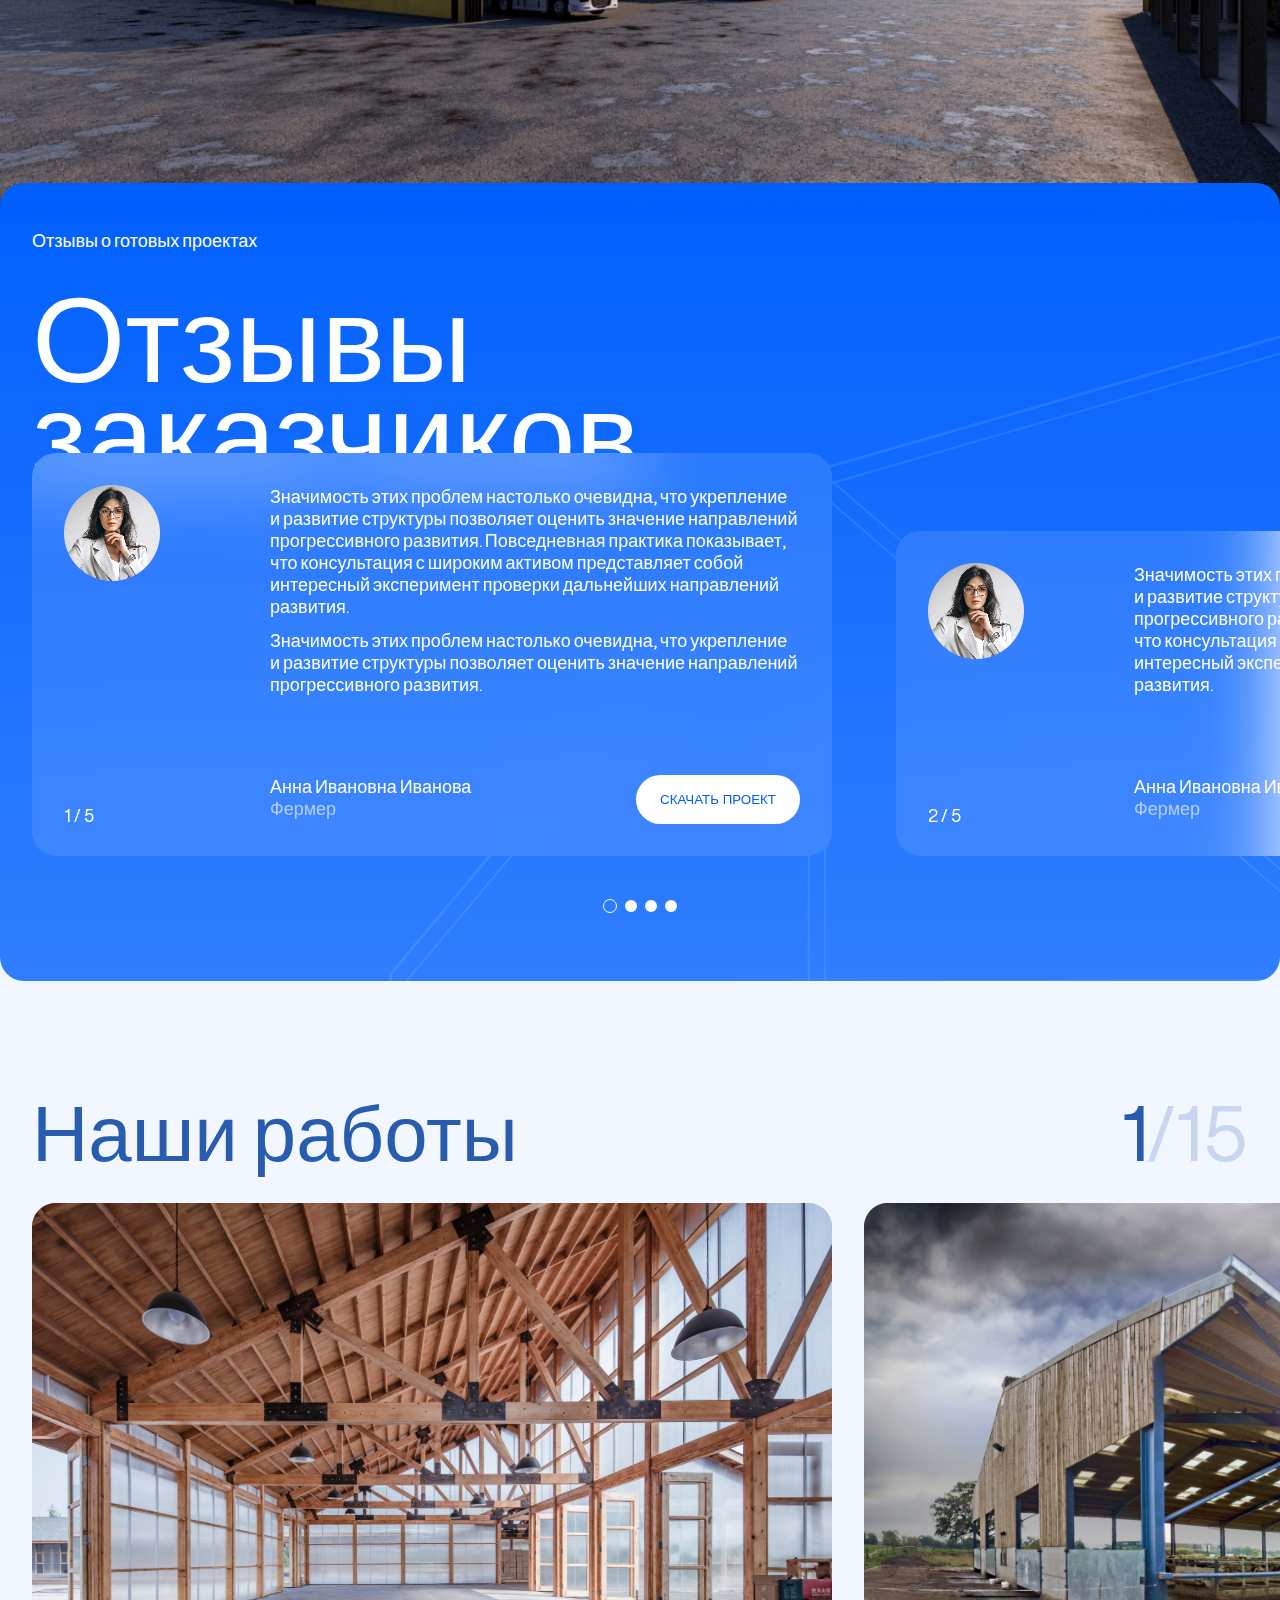
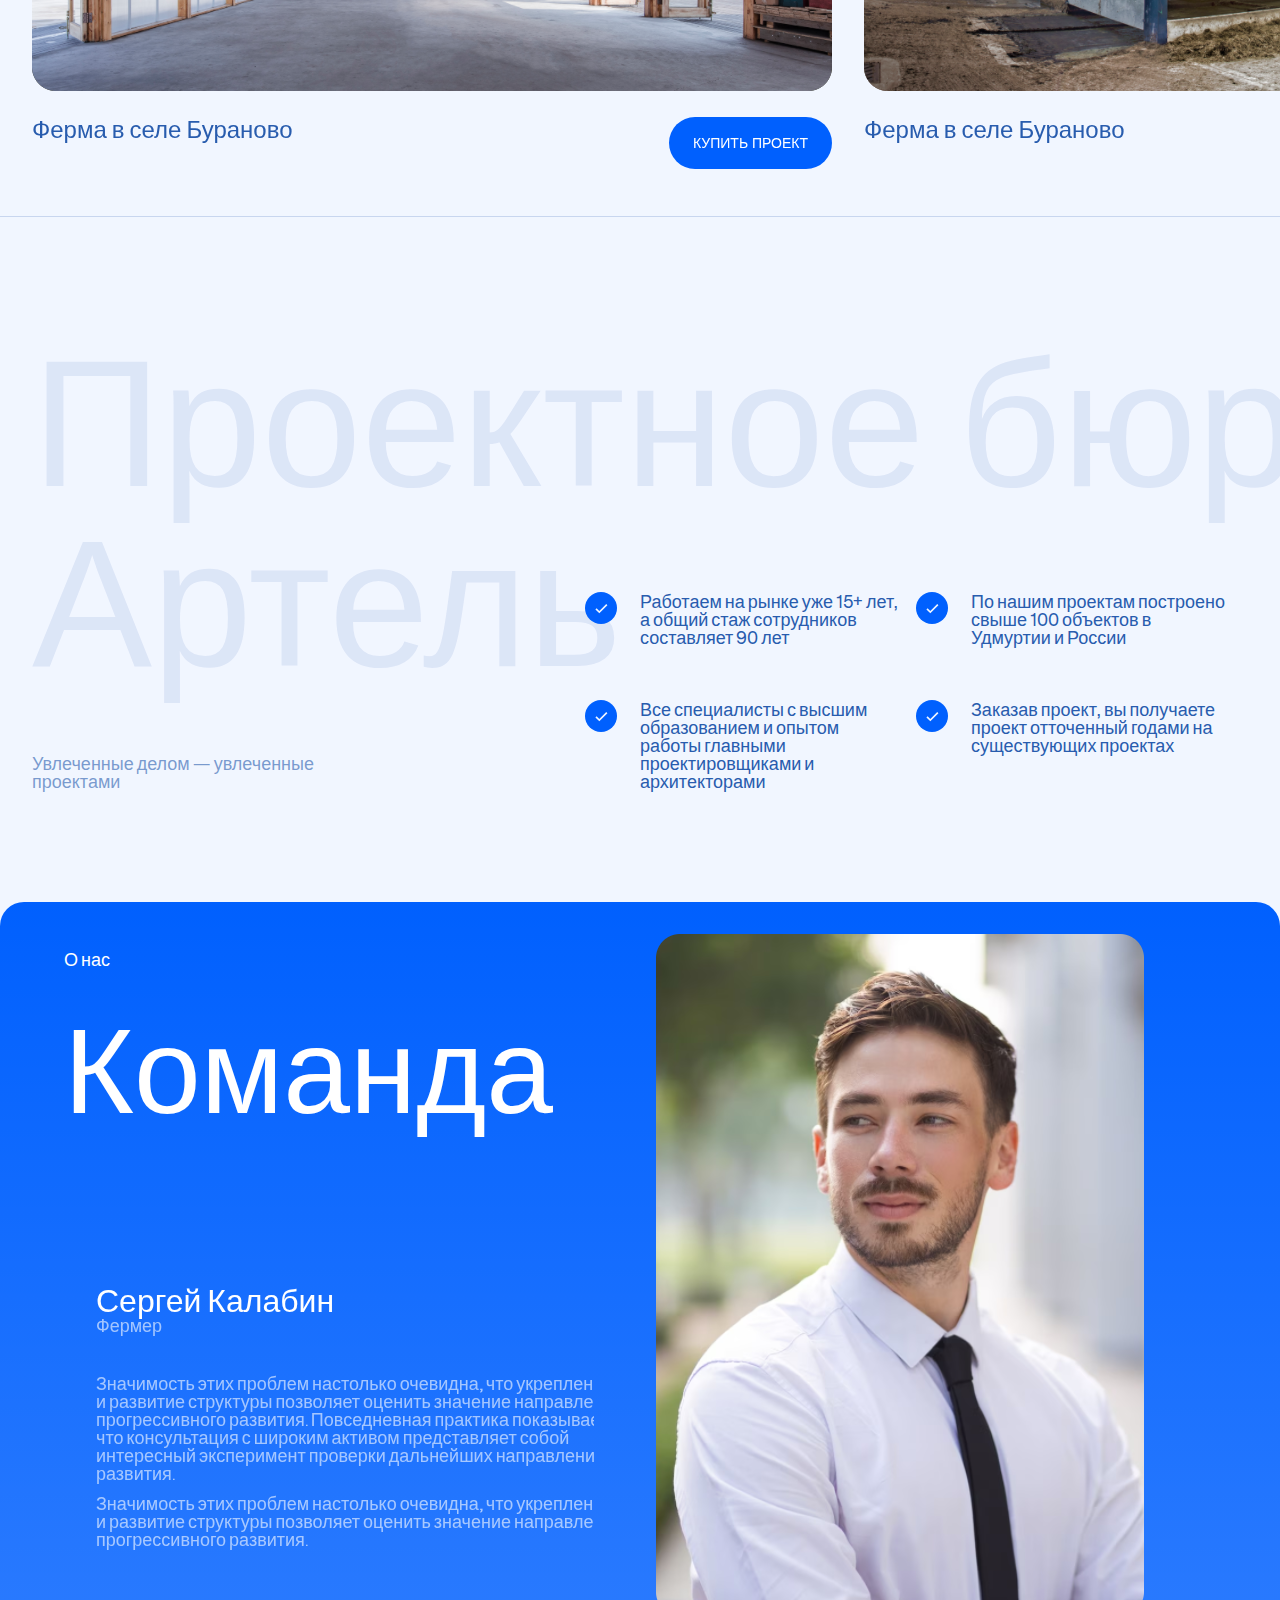
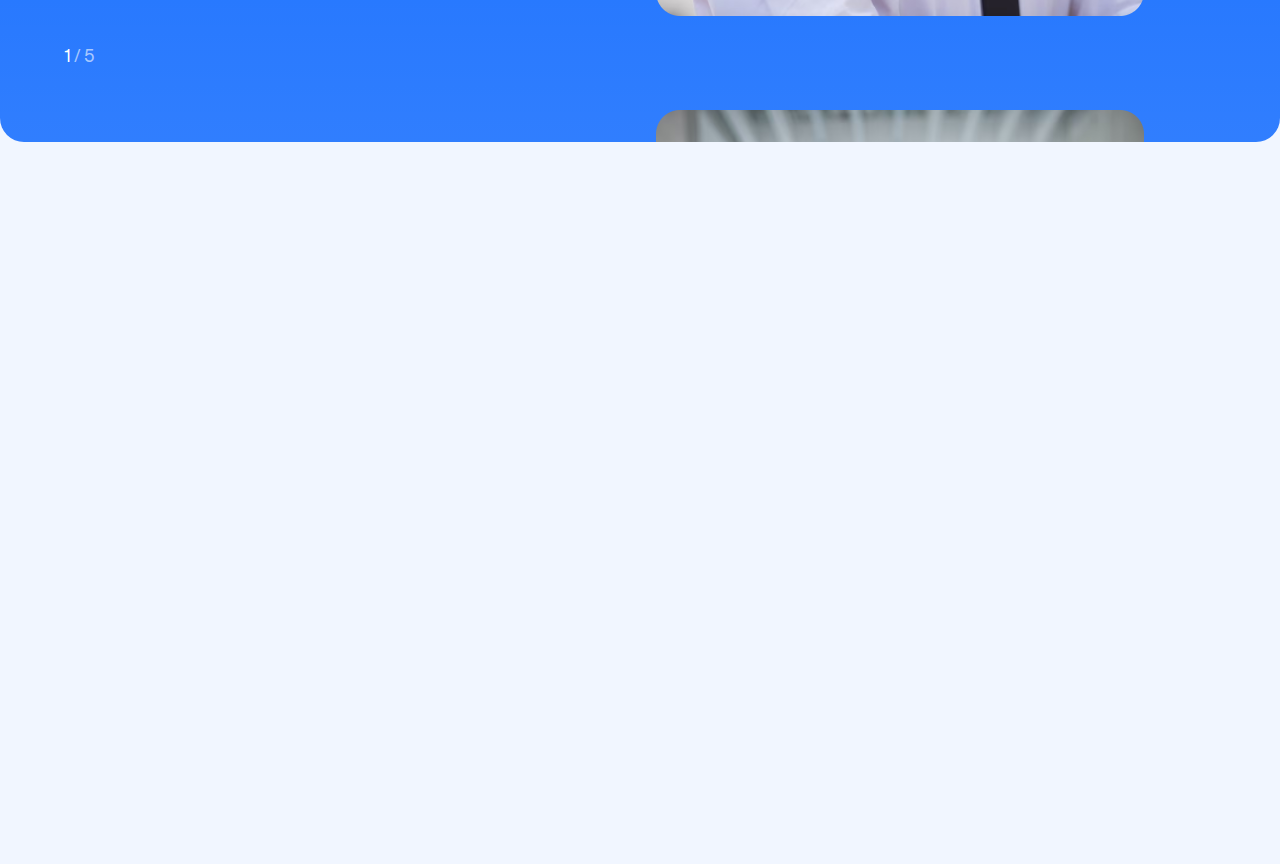
==== commit 34fad7dc: "big changes" ====
--- a/project.html
+++ b/project.html
@@ -169,605 +169,605 @@
 										</del>
 									</span>
 								</p>
-								<button type="button" class="normal-text buy--project">
-									КУПИТЬ ПРОЕКТ
-								</button>
-							</div>
-						</div>
-					</li>
-					<li class="project--grid__item">
-						<img src="images/project--grid.png" alt="" class="project--grid__img">
-						<div class="project--grid__text">
-							<p class="project--grid__descr">
-								Ферма КРС привязного содержания на 100 голов
-							</p>
-							<div class="price--buy">
-								<p class="price">
-									<span class="price--current">
-										9 900 ₽
-									</span>
-									<span class="price--strike">
-										<del>
-											12 500 ₽
-										</del>
-									</span>
-								</p>
-								<button type="button" class="normal-text buy--project">
-									КУПИТЬ ПРОЕКТ
-								</button>
-							</div>
-						</div>
-					</li>
-					<li class="project--grid__item">
-						<img src="images/project--grid.png" alt="" class="project--grid__img">
-						<div class="project--grid__text">
-							<p class="project--grid__descr">
-								Ферма КРС привязного содержания на 100 голов
-							</p>
-							<div class="price--buy">
-								<p class="price">
-									<span class="price--current">
-										9 900 ₽
-									</span>
-									<span class="price--strike">
-										<del>
-											12 500 ₽
-										</del>
-									</span>
-								</p>
-								<button type="button" class="normal-text buy--project">
-									КУПИТЬ ПРОЕКТ
-								</button>
-							</div>
-						</div>
-					</li>
-					<li class="project--grid__item">
-						<img src="images/project--grid.png" alt="" class="project--grid__img">
-						<div class="project--grid__text">
-							<p class="project--grid__descr">
-								Ферма КРС привязного содержания на 100 голов
-							</p>
-							<div class="price--buy">
-								<p class="price">
-									<span class="price--current">
-										9 900 ₽
-									</span>
-									<span class="price--strike">
-										<del>
-											12 500 ₽
-										</del>
-									</span>
-								</p>
-								<button type="button" class="normal-text buy--project">
-									КУПИТЬ ПРОЕКТ
-								</button>
-							</div>
-						</div>
-					</li>
-					<li class="project--grid__item">
-						<img src="images/project--grid.png" alt="" class="project--grid__img">
-						<div class="project--grid__text">
-							<p class="project--grid__descr">
-								Ферма КРС привязного содержания на 100 голов
-							</p>
-							<div class="price--buy">
-								<p class="price">
-									<span class="price--current">
-										9 900 ₽
-									</span>
-									<span class="price--strike">
-										<del>
-											12 500 ₽
-										</del>
-									</span>
-								</p>
-								<button type="button" class="normal-text buy--project">
-									КУПИТЬ ПРОЕКТ
-								</button>
-							</div>
-						</div>
-					</li>
-					<li class="project--grid__item">
-						<img src="images/project--grid.png" alt="" class="project--grid__img">
-						<div class="project--grid__text">
-							<p class="project--grid__descr">
-								Ферма КРС привязного содержания на 100 голов
-							</p>
-							<div class="price--buy">
-								<p class="price">
-									<span class="price--current">
-										9 900 ₽
-									</span>
-									<span class="price--strike">
-										<del>
-											12 500 ₽
-										</del>
-									</span>
-								</p>
-								<button type="button" class="normal-text buy--project">
-									КУПИТЬ ПРОЕКТ
-								</button>
-							</div>
-						</div>
-					</li>
-					<li class="project--grid__item">
-						<img src="images/project--grid.png" alt="" class="project--grid__img">
-						<div class="project--grid__text">
-							<p class="project--grid__descr">
-								Ферма КРС привязного содержания на 100 голов
-							</p>
-							<div class="price--buy">
-								<p class="price">
-									<span class="price--current">
-										9 900 ₽
-									</span>
-									<span class="price--strike">
-										<del>
-											12 500 ₽
-										</del>
-									</span>
-								</p>
-								<button type="button" class="normal-text buy--project">
-									КУПИТЬ ПРОЕКТ
-								</button>
-							</div>
-						</div>
-					</li>
-					<li class="project--grid__item">
-						<img src="images/project--grid.png" alt="" class="project--grid__img">
-						<div class="project--grid__text">
-							<p class="project--grid__descr">
-								Ферма КРС привязного содержания на 100 голов
-							</p>
-							<div class="price--buy">
-								<p class="price">
-									<span class="price--current">
-										9 900 ₽
-									</span>
-									<span class="price--strike">
-										<del>
-											12 500 ₽
-										</del>
-									</span>
-								</p>
-								<button type="button" class="normal-text buy--project">
-									КУПИТЬ ПРОЕКТ
-								</button>
-							</div>
-						</div>
-					</li>
-					<li class="project--grid__item">
-						<img src="images/project--grid.png" alt="" class="project--grid__img">
-						<div class="project--grid__text">
-							<p class="project--grid__descr">
-								Ферма КРС привязного содержания на 100 голов
-							</p>
-							<div class="price--buy">
-								<p class="price">
-									<span class="price--current">
-										9 900 ₽
-									</span>
-									<span class="price--strike">
-										<del>
-											12 500 ₽
-										</del>
-									</span>
-								</p>
-								<button type="button" class="normal-text buy--project">
-									КУПИТЬ ПРОЕКТ
-								</button>
-							</div>
-						</div>
-					</li>
-					<li class="project--grid__item">
-						<img src="images/project--grid.png" alt="" class="project--grid__img">
-						<div class="project--grid__text">
-							<p class="project--grid__descr">
-								Ферма КРС привязного содержания на 100 голов
-							</p>
-							<div class="price--buy">
-								<p class="price">
-									<span class="price--current">
-										9 900 ₽
-									</span>
-									<span class="price--strike">
-										<del>
-											12 500 ₽
-										</del>
-									</span>
-								</p>
-								<button type="button" class="normal-text buy--project">
-									КУПИТЬ ПРОЕКТ
-								</button>
-							</div>
-						</div>
-					</li>
-					<li class="project--grid__item">
-						<img src="images/project--grid.png" alt="" class="project--grid__img">
-						<div class="project--grid__text">
-							<p class="project--grid__descr">
-								Ферма КРС привязного содержания на 100 голов
-							</p>
-							<div class="price--buy">
-								<p class="price">
-									<span class="price--current">
-										9 900 ₽
-									</span>
-									<span class="price--strike">
-										<del>
-											12 500 ₽
-										</del>
-									</span>
-								</p>
-								<button type="button" class="normal-text buy--project">
-									КУПИТЬ ПРОЕКТ
-								</button>
-							</div>
-						</div>
-					</li>
-					<li class="project--grid__item">
-						<img src="images/project--grid.png" alt="" class="project--grid__img">
-						<div class="project--grid__text">
-							<p class="project--grid__descr">
-								Ферма КРС привязного содержания на 100 голов
-							</p>
-							<div class="price--buy">
-								<p class="price">
-									<span class="price--current">
-										9 900 ₽
-									</span>
-									<span class="price--strike">
-										<del>
-											12 500 ₽
-										</del>
-									</span>
-								</p>
-								<button type="button" class="normal-text buy--project">
-									КУПИТЬ ПРОЕКТ
-								</button>
-							</div>
-						</div>
-					</li>
-					<li class="project--grid__item">
-						<img src="images/project--grid.png" alt="" class="project--grid__img">
-						<div class="project--grid__text">
-							<p class="project--grid__descr">
-								Ферма КРС привязного содержания на 100 голов
-							</p>
-							<div class="price--buy">
-								<p class="price">
-									<span class="price--current">
-										9 900 ₽
-									</span>
-									<span class="price--strike">
-										<del>
-											12 500 ₽
-										</del>
-									</span>
-								</p>
-								<button type="button" class="normal-text buy--project">
-									КУПИТЬ ПРОЕКТ
-								</button>
-							</div>
-						</div>
-					</li>
-					<li class="project--grid__item">
-						<img src="images/project--grid.png" alt="" class="project--grid__img">
-						<div class="project--grid__text">
-							<p class="project--grid__descr">
-								Ферма КРС привязного содержания на 100 голов
-							</p>
-							<div class="price--buy">
-								<p class="price">
-									<span class="price--current">
-										9 900 ₽
-									</span>
-									<span class="price--strike">
-										<del>
-											12 500 ₽
-										</del>
-									</span>
-								</p>
-								<button type="button" class="normal-text buy--project">
-									КУПИТЬ ПРОЕКТ
-								</button>
-							</div>
-						</div>
-					</li>
-					<li class="project--grid__item">
-						<img src="images/project--grid.png" alt="" class="project--grid__img">
-						<div class="project--grid__text">
-							<p class="project--grid__descr">
-								Ферма КРС привязного содержания на 100 голов
-							</p>
-							<div class="price--buy">
-								<p class="price">
-									<span class="price--current">
-										9 900 ₽
-									</span>
-									<span class="price--strike">
-										<del>
-											12 500 ₽
-										</del>
-									</span>
-								</p>
-								<button type="button" class="normal-text buy--project">
-									КУПИТЬ ПРОЕКТ
-								</button>
-							</div>
-						</div>
-					</li>
-					<li class="project--grid__item">
-						<img src="images/project--grid.png" alt="" class="project--grid__img">
-						<div class="project--grid__text">
-							<p class="project--grid__descr">
-								Ферма КРС привязного содержания на 100 голов
-							</p>
-							<div class="price--buy">
-								<p class="price">
-									<span class="price--current">
-										9 900 ₽
-									</span>
-									<span class="price--strike">
-										<del>
-											12 500 ₽
-										</del>
-									</span>
-								</p>
-								<button type="button" class="normal-text buy--project">
-									КУПИТЬ ПРОЕКТ
-								</button>
-							</div>
-						</div>
-					</li>
-					<li class="project--grid__item">
-						<img src="images/project--grid.png" alt="" class="project--grid__img">
-						<div class="project--grid__text">
-							<p class="project--grid__descr">
-								Ферма КРС привязного содержания на 100 голов
-							</p>
-							<div class="price--buy">
-								<p class="price">
-									<span class="price--current">
-										9 900 ₽
-									</span>
-									<span class="price--strike">
-										<del>
-											12 500 ₽
-										</del>
-									</span>
-								</p>
-								<button type="button" class="normal-text buy--project">
-									КУПИТЬ ПРОЕКТ
-								</button>
-							</div>
-						</div>
-					</li>
-					<li class="project--grid__item">
-						<img src="images/project--grid.png" alt="" class="project--grid__img">
-						<div class="project--grid__text">
-							<p class="project--grid__descr">
-								Ферма КРС привязного содержания на 100 голов
-							</p>
-							<div class="price--buy">
-								<p class="price">
-									<span class="price--current">
-										9 900 ₽
-									</span>
-									<span class="price--strike">
-										<del>
-											12 500 ₽
-										</del>
-									</span>
-								</p>
-								<button type="button" class="normal-text buy--project">
-									КУПИТЬ ПРОЕКТ
-								</button>
-							</div>
-						</div>
-					</li>
-					<li class="project--grid__item">
-						<img src="images/project--grid.png" alt="" class="project--grid__img">
-						<div class="project--grid__text">
-							<p class="project--grid__descr">
-								Ферма КРС привязного содержания на 100 голов
-							</p>
-							<div class="price--buy">
-								<p class="price">
-									<span class="price--current">
-										9 900 ₽
-									</span>
-									<span class="price--strike">
-										<del>
-											12 500 ₽
-										</del>
-									</span>
-								</p>
-								<button type="button" class="normal-text buy--project">
-									КУПИТЬ ПРОЕКТ
-								</button>
-							</div>
-						</div>
-					</li>
-					<li class="project--grid__item">
-						<img src="images/project--grid.png" alt="" class="project--grid__img">
-						<div class="project--grid__text">
-							<p class="project--grid__descr">
-								Ферма КРС привязного содержания на 100 голов
-							</p>
-							<div class="price--buy">
-								<p class="price">
-									<span class="price--current">
-										9 900 ₽
-									</span>
-									<span class="price--strike">
-										<del>
-											12 500 ₽
-										</del>
-									</span>
-								</p>
-								<button type="button" class="normal-text buy--project">
-									КУПИТЬ ПРОЕКТ
-								</button>
-							</div>
-						</div>
-					</li>
-					<li class="project--grid__item">
-						<img src="images/project--grid.png" alt="" class="project--grid__img">
-						<div class="project--grid__text">
-							<p class="project--grid__descr">
-								Ферма КРС привязного содержания на 100 голов
-							</p>
-							<div class="price--buy">
-								<p class="price">
-									<span class="price--current">
-										9 900 ₽
-									</span>
-									<span class="price--strike">
-										<del>
-											12 500 ₽
-										</del>
-									</span>
-								</p>
-								<button type="button" class="normal-text buy--project">
-									КУПИТЬ ПРОЕКТ
-								</button>
-							</div>
-						</div>
-					</li>
-					<li class="project--grid__item">
-						<img src="images/project--grid.png" alt="" class="project--grid__img">
-						<div class="project--grid__text">
-							<p class="project--grid__descr">
-								Ферма КРС привязного содержания на 100 голов
-							</p>
-							<div class="price--buy">
-								<p class="price">
-									<span class="price--current">
-										9 900 ₽
-									</span>
-									<span class="price--strike">
-										<del>
-											12 500 ₽
-										</del>
-									</span>
-								</p>
-								<button type="button" class="normal-text buy--project">
-									КУПИТЬ ПРОЕКТ
-								</button>
-							</div>
-						</div>
-					</li>
-					<li class="project--grid__item">
-						<img src="images/project--grid.png" alt="" class="project--grid__img">
-						<div class="project--grid__text">
-							<p class="project--grid__descr">
-								Ферма КРС привязного содержания на 100 голов
-							</p>
-							<div class="price--buy">
-								<p class="price">
-									<span class="price--current">
-										9 900 ₽
-									</span>
-									<span class="price--strike">
-										<del>
-											12 500 ₽
-										</del>
-									</span>
-								</p>
-								<button type="button" class="normal-text buy--project">
-									КУПИТЬ ПРОЕКТ
-								</button>
-							</div>
-						</div>
-					</li>
-					<li class="project--grid__item">
-						<img src="images/project--grid.png" alt="" class="project--grid__img">
-						<div class="project--grid__text">
-							<p class="project--grid__descr">
-								Ферма КРС привязного содержания на 100 голов
-							</p>
-							<div class="price--buy">
-								<p class="price">
-									<span class="price--current">
-										9 900 ₽
-									</span>
-									<span class="price--strike">
-										<del>
-											12 500 ₽
-										</del>
-									</span>
-								</p>
-								<button type="button" class="normal-text buy--project">
-									КУПИТЬ ПРОЕКТ
-								</button>
-							</div>
-						</div>
-					</li>
-					<li class="project--grid__item">
-						<img src="images/project--grid.png" alt="" class="project--grid__img">
-						<div class="project--grid__text">
-							<p class="project--grid__descr">
-								Ферма КРС привязного содержания на 100 голов
-							</p>
-							<div class="price--buy">
-								<p class="price">
-									<span class="price--current">
-										9 900 ₽
-									</span>
-									<span class="price--strike">
-										<del>
-											12 500 ₽
-										</del>
-									</span>
-								</p>
-								<button type="button" class="normal-text buy--project">
-									КУПИТЬ ПРОЕКТ
-								</button>
-							</div>
-						</div>
-					</li>
-					<li class="project--grid__item">
-						<img src="images/project--grid.png" alt="" class="project--grid__img">
-						<div class="project--grid__text">
-							<p class="project--grid__descr">
-								Ферма КРС привязного содержания на 100 голов
-							</p>
-							<div class="price--buy">
-								<p class="price">
-									<span class="price--current">
-										9 900 ₽
-									</span>
-									<span class="price--strike">
-										<del>
-											12 500 ₽
-										</del>
-									</span>
-								</p>
-								<button type="button" class="normal-text buy--project">
-									КУПИТЬ ПРОЕКТ
-								</button>
-							</div>
-						</div>
-					</li>
-					<li class="project--grid__item">
-						<img src="images/project--grid.png" alt="" class="project--grid__img">
-						<div class="project--grid__text">
-							<p class="project--grid__descr">
-								Ферма КРС привязного содержания на 100 голов
-							</p>
-							<div class="price--buy">
-								<p class="price">
-									<span class="price--current">
-										9 900 ₽
-									</span>
-									<span class="price--strike">
-										<del>
-											12 500 ₽
-										</del>
-									</span>
-								</p>
-								<button type="button" class="normal-text buy--project">
+								<button id="btnBuyProject" type="button" class="normal-text buy--project">
+									КУПИТЬ ПРОЕКТ
+								</button>
+							</div>
+						</div>
+					</li>
+					<li class="project--grid__item">
+						<img src="images/project--grid.png" alt="" class="project--grid__img">
+						<div class="project--grid__text">
+							<p class="project--grid__descr">
+								Ферма КРС привязного содержания на 100 голов
+							</p>
+							<div class="price--buy">
+								<p class="price">
+									<span class="price--current">
+										9 900 ₽
+									</span>
+									<span class="price--strike">
+										<del>
+											12 500 ₽
+										</del>
+									</span>
+								</p>
+								<button id="btnBuyProject" type="button" class="normal-text buy--project">
+									КУПИТЬ ПРОЕКТ
+								</button>
+							</div>
+						</div>
+					</li>
+					<li class="project--grid__item">
+						<img src="images/project--grid.png" alt="" class="project--grid__img">
+						<div class="project--grid__text">
+							<p class="project--grid__descr">
+								Ферма КРС привязного содержания на 100 голов
+							</p>
+							<div class="price--buy">
+								<p class="price">
+									<span class="price--current">
+										9 900 ₽
+									</span>
+									<span class="price--strike">
+										<del>
+											12 500 ₽
+										</del>
+									</span>
+								</p>
+								<button id="btnBuyProject" type="button" class="normal-text buy--project">
+									КУПИТЬ ПРОЕКТ
+								</button>
+							</div>
+						</div>
+					</li>
+					<li class="project--grid__item">
+						<img src="images/project--grid.png" alt="" class="project--grid__img">
+						<div class="project--grid__text">
+							<p class="project--grid__descr">
+								Ферма КРС привязного содержания на 100 голов
+							</p>
+							<div class="price--buy">
+								<p class="price">
+									<span class="price--current">
+										9 900 ₽
+									</span>
+									<span class="price--strike">
+										<del>
+											12 500 ₽
+										</del>
+									</span>
+								</p>
+								<button id="btnBuyProject" type="button" class="normal-text buy--project">
+									КУПИТЬ ПРОЕКТ
+								</button>
+							</div>
+						</div>
+					</li>
+					<li class="project--grid__item">
+						<img src="images/project--grid.png" alt="" class="project--grid__img">
+						<div class="project--grid__text">
+							<p class="project--grid__descr">
+								Ферма КРС привязного содержания на 100 голов
+							</p>
+							<div class="price--buy">
+								<p class="price">
+									<span class="price--current">
+										9 900 ₽
+									</span>
+									<span class="price--strike">
+										<del>
+											12 500 ₽
+										</del>
+									</span>
+								</p>
+								<button id="btnBuyProject" type="button" class="normal-text buy--project">
+									КУПИТЬ ПРОЕКТ
+								</button>
+							</div>
+						</div>
+					</li>
+					<li class="project--grid__item">
+						<img src="images/project--grid.png" alt="" class="project--grid__img">
+						<div class="project--grid__text">
+							<p class="project--grid__descr">
+								Ферма КРС привязного содержания на 100 голов
+							</p>
+							<div class="price--buy">
+								<p class="price">
+									<span class="price--current">
+										9 900 ₽
+									</span>
+									<span class="price--strike">
+										<del>
+											12 500 ₽
+										</del>
+									</span>
+								</p>
+								<button id="btnBuyProject" type="button" class="normal-text buy--project">
+									КУПИТЬ ПРОЕКТ
+								</button>
+							</div>
+						</div>
+					</li>
+					<li class="project--grid__item">
+						<img src="images/project--grid.png" alt="" class="project--grid__img">
+						<div class="project--grid__text">
+							<p class="project--grid__descr">
+								Ферма КРС привязного содержания на 100 голов
+							</p>
+							<div class="price--buy">
+								<p class="price">
+									<span class="price--current">
+										9 900 ₽
+									</span>
+									<span class="price--strike">
+										<del>
+											12 500 ₽
+										</del>
+									</span>
+								</p>
+								<button id="btnBuyProject" type="button" class="normal-text buy--project">
+									КУПИТЬ ПРОЕКТ
+								</button>
+							</div>
+						</div>
+					</li>
+					<li class="project--grid__item">
+						<img src="images/project--grid.png" alt="" class="project--grid__img">
+						<div class="project--grid__text">
+							<p class="project--grid__descr">
+								Ферма КРС привязного содержания на 100 голов
+							</p>
+							<div class="price--buy">
+								<p class="price">
+									<span class="price--current">
+										9 900 ₽
+									</span>
+									<span class="price--strike">
+										<del>
+											12 500 ₽
+										</del>
+									</span>
+								</p>
+								<button id="btnBuyProject" type="button" class="normal-text buy--project">
+									КУПИТЬ ПРОЕКТ
+								</button>
+							</div>
+						</div>
+					</li>
+					<li class="project--grid__item">
+						<img src="images/project--grid.png" alt="" class="project--grid__img">
+						<div class="project--grid__text">
+							<p class="project--grid__descr">
+								Ферма КРС привязного содержания на 100 голов
+							</p>
+							<div class="price--buy">
+								<p class="price">
+									<span class="price--current">
+										9 900 ₽
+									</span>
+									<span class="price--strike">
+										<del>
+											12 500 ₽
+										</del>
+									</span>
+								</p>
+								<button id="btnBuyProject" type="button" class="normal-text buy--project">
+									КУПИТЬ ПРОЕКТ
+								</button>
+							</div>
+						</div>
+					</li>
+					<li class="project--grid__item">
+						<img src="images/project--grid.png" alt="" class="project--grid__img">
+						<div class="project--grid__text">
+							<p class="project--grid__descr">
+								Ферма КРС привязного содержания на 100 голов
+							</p>
+							<div class="price--buy">
+								<p class="price">
+									<span class="price--current">
+										9 900 ₽
+									</span>
+									<span class="price--strike">
+										<del>
+											12 500 ₽
+										</del>
+									</span>
+								</p>
+								<button id="btnBuyProject" type="button" class="normal-text buy--project">
+									КУПИТЬ ПРОЕКТ
+								</button>
+							</div>
+						</div>
+					</li>
+					<li class="project--grid__item">
+						<img src="images/project--grid.png" alt="" class="project--grid__img">
+						<div class="project--grid__text">
+							<p class="project--grid__descr">
+								Ферма КРС привязного содержания на 100 голов
+							</p>
+							<div class="price--buy">
+								<p class="price">
+									<span class="price--current">
+										9 900 ₽
+									</span>
+									<span class="price--strike">
+										<del>
+											12 500 ₽
+										</del>
+									</span>
+								</p>
+								<button id="btnBuyProject" type="button" class="normal-text buy--project">
+									КУПИТЬ ПРОЕКТ
+								</button>
+							</div>
+						</div>
+					</li>
+					<li class="project--grid__item">
+						<img src="images/project--grid.png" alt="" class="project--grid__img">
+						<div class="project--grid__text">
+							<p class="project--grid__descr">
+								Ферма КРС привязного содержания на 100 голов
+							</p>
+							<div class="price--buy">
+								<p class="price">
+									<span class="price--current">
+										9 900 ₽
+									</span>
+									<span class="price--strike">
+										<del>
+											12 500 ₽
+										</del>
+									</span>
+								</p>
+								<button id="btnBuyProject" type="button" class="normal-text buy--project">
+									КУПИТЬ ПРОЕКТ
+								</button>
+							</div>
+						</div>
+					</li>
+					<li class="project--grid__item">
+						<img src="images/project--grid.png" alt="" class="project--grid__img">
+						<div class="project--grid__text">
+							<p class="project--grid__descr">
+								Ферма КРС привязного содержания на 100 голов
+							</p>
+							<div class="price--buy">
+								<p class="price">
+									<span class="price--current">
+										9 900 ₽
+									</span>
+									<span class="price--strike">
+										<del>
+											12 500 ₽
+										</del>
+									</span>
+								</p>
+								<button id="btnBuyProject" type="button" class="normal-text buy--project">
+									КУПИТЬ ПРОЕКТ
+								</button>
+							</div>
+						</div>
+					</li>
+					<li class="project--grid__item">
+						<img src="images/project--grid.png" alt="" class="project--grid__img">
+						<div class="project--grid__text">
+							<p class="project--grid__descr">
+								Ферма КРС привязного содержания на 100 голов
+							</p>
+							<div class="price--buy">
+								<p class="price">
+									<span class="price--current">
+										9 900 ₽
+									</span>
+									<span class="price--strike">
+										<del>
+											12 500 ₽
+										</del>
+									</span>
+								</p>
+								<button id="btnBuyProject" type="button" class="normal-text buy--project">
+									КУПИТЬ ПРОЕКТ
+								</button>
+							</div>
+						</div>
+					</li>
+					<li class="project--grid__item">
+						<img src="images/project--grid.png" alt="" class="project--grid__img">
+						<div class="project--grid__text">
+							<p class="project--grid__descr">
+								Ферма КРС привязного содержания на 100 голов
+							</p>
+							<div class="price--buy">
+								<p class="price">
+									<span class="price--current">
+										9 900 ₽
+									</span>
+									<span class="price--strike">
+										<del>
+											12 500 ₽
+										</del>
+									</span>
+								</p>
+								<button id="btnBuyProject" type="button" class="normal-text buy--project">
+									КУПИТЬ ПРОЕКТ
+								</button>
+							</div>
+						</div>
+					</li>
+					<li class="project--grid__item">
+						<img src="images/project--grid.png" alt="" class="project--grid__img">
+						<div class="project--grid__text">
+							<p class="project--grid__descr">
+								Ферма КРС привязного содержания на 100 голов
+							</p>
+							<div class="price--buy">
+								<p class="price">
+									<span class="price--current">
+										9 900 ₽
+									</span>
+									<span class="price--strike">
+										<del>
+											12 500 ₽
+										</del>
+									</span>
+								</p>
+								<button id="btnBuyProject" type="button" class="normal-text buy--project">
+									КУПИТЬ ПРОЕКТ
+								</button>
+							</div>
+						</div>
+					</li>
+					<li class="project--grid__item">
+						<img src="images/project--grid.png" alt="" class="project--grid__img">
+						<div class="project--grid__text">
+							<p class="project--grid__descr">
+								Ферма КРС привязного содержания на 100 голов
+							</p>
+							<div class="price--buy">
+								<p class="price">
+									<span class="price--current">
+										9 900 ₽
+									</span>
+									<span class="price--strike">
+										<del>
+											12 500 ₽
+										</del>
+									</span>
+								</p>
+								<button id="btnBuyProject" type="button" class="normal-text buy--project">
+									КУПИТЬ ПРОЕКТ
+								</button>
+							</div>
+						</div>
+					</li>
+					<li class="project--grid__item">
+						<img src="images/project--grid.png" alt="" class="project--grid__img">
+						<div class="project--grid__text">
+							<p class="project--grid__descr">
+								Ферма КРС привязного содержания на 100 голов
+							</p>
+							<div class="price--buy">
+								<p class="price">
+									<span class="price--current">
+										9 900 ₽
+									</span>
+									<span class="price--strike">
+										<del>
+											12 500 ₽
+										</del>
+									</span>
+								</p>
+								<button id="btnBuyProject" type="button" class="normal-text buy--project">
+									КУПИТЬ ПРОЕКТ
+								</button>
+							</div>
+						</div>
+					</li>
+					<li class="project--grid__item">
+						<img src="images/project--grid.png" alt="" class="project--grid__img">
+						<div class="project--grid__text">
+							<p class="project--grid__descr">
+								Ферма КРС привязного содержания на 100 голов
+							</p>
+							<div class="price--buy">
+								<p class="price">
+									<span class="price--current">
+										9 900 ₽
+									</span>
+									<span class="price--strike">
+										<del>
+											12 500 ₽
+										</del>
+									</span>
+								</p>
+								<button id="btnBuyProject" type="button" class="normal-text buy--project">
+									КУПИТЬ ПРОЕКТ
+								</button>
+							</div>
+						</div>
+					</li>
+					<li class="project--grid__item">
+						<img src="images/project--grid.png" alt="" class="project--grid__img">
+						<div class="project--grid__text">
+							<p class="project--grid__descr">
+								Ферма КРС привязного содержания на 100 голов
+							</p>
+							<div class="price--buy">
+								<p class="price">
+									<span class="price--current">
+										9 900 ₽
+									</span>
+									<span class="price--strike">
+										<del>
+											12 500 ₽
+										</del>
+									</span>
+								</p>
+								<button id="btnBuyProject" type="button" class="normal-text buy--project">
+									КУПИТЬ ПРОЕКТ
+								</button>
+							</div>
+						</div>
+					</li>
+					<li class="project--grid__item">
+						<img src="images/project--grid.png" alt="" class="project--grid__img">
+						<div class="project--grid__text">
+							<p class="project--grid__descr">
+								Ферма КРС привязного содержания на 100 голов
+							</p>
+							<div class="price--buy">
+								<p class="price">
+									<span class="price--current">
+										9 900 ₽
+									</span>
+									<span class="price--strike">
+										<del>
+											12 500 ₽
+										</del>
+									</span>
+								</p>
+								<button id="btnBuyProject" type="button" class="normal-text buy--project">
+									КУПИТЬ ПРОЕКТ
+								</button>
+							</div>
+						</div>
+					</li>
+					<li class="project--grid__item">
+						<img src="images/project--grid.png" alt="" class="project--grid__img">
+						<div class="project--grid__text">
+							<p class="project--grid__descr">
+								Ферма КРС привязного содержания на 100 голов
+							</p>
+							<div class="price--buy">
+								<p class="price">
+									<span class="price--current">
+										9 900 ₽
+									</span>
+									<span class="price--strike">
+										<del>
+											12 500 ₽
+										</del>
+									</span>
+								</p>
+								<button id="btnBuyProject" type="button" class="normal-text buy--project">
+									КУПИТЬ ПРОЕКТ
+								</button>
+							</div>
+						</div>
+					</li>
+					<li class="project--grid__item">
+						<img src="images/project--grid.png" alt="" class="project--grid__img">
+						<div class="project--grid__text">
+							<p class="project--grid__descr">
+								Ферма КРС привязного содержания на 100 голов
+							</p>
+							<div class="price--buy">
+								<p class="price">
+									<span class="price--current">
+										9 900 ₽
+									</span>
+									<span class="price--strike">
+										<del>
+											12 500 ₽
+										</del>
+									</span>
+								</p>
+								<button id="btnBuyProject" type="button" class="normal-text buy--project">
+									КУПИТЬ ПРОЕКТ
+								</button>
+							</div>
+						</div>
+					</li>
+					<li class="project--grid__item">
+						<img src="images/project--grid.png" alt="" class="project--grid__img">
+						<div class="project--grid__text">
+							<p class="project--grid__descr">
+								Ферма КРС привязного содержания на 100 голов
+							</p>
+							<div class="price--buy">
+								<p class="price">
+									<span class="price--current">
+										9 900 ₽
+									</span>
+									<span class="price--strike">
+										<del>
+											12 500 ₽
+										</del>
+									</span>
+								</p>
+								<button id="btnBuyProject" type="button" class="normal-text buy--project">
+									КУПИТЬ ПРОЕКТ
+								</button>
+							</div>
+						</div>
+					</li>
+					<li class="project--grid__item">
+						<img src="images/project--grid.png" alt="" class="project--grid__img">
+						<div class="project--grid__text">
+							<p class="project--grid__descr">
+								Ферма КРС привязного содержания на 100 голов
+							</p>
+							<div class="price--buy">
+								<p class="price">
+									<span class="price--current">
+										9 900 ₽
+									</span>
+									<span class="price--strike">
+										<del>
+											12 500 ₽
+										</del>
+									</span>
+								</p>
+								<button id="btnBuyProject" type="button" class="normal-text buy--project">
+									КУПИТЬ ПРОЕКТ
+								</button>
+							</div>
+						</div>
+					</li>
+					<li class="project--grid__item">
+						<img src="images/project--grid.png" alt="" class="project--grid__img">
+						<div class="project--grid__text">
+							<p class="project--grid__descr">
+								Ферма КРС привязного содержания на 100 голов
+							</p>
+							<div class="price--buy">
+								<p class="price">
+									<span class="price--current">
+										9 900 ₽
+									</span>
+									<span class="price--strike">
+										<del>
+											12 500 ₽
+										</del>
+									</span>
+								</p>
+								<button id="btnBuyProject" type="button" class="normal-text buy--project">
+									КУПИТЬ ПРОЕКТ
+								</button>
+							</div>
+						</div>
+					</li>
+					<li class="project--grid__item">
+						<img src="images/project--grid.png" alt="" class="project--grid__img">
+						<div class="project--grid__text">
+							<p class="project--grid__descr">
+								Ферма КРС привязного содержания на 100 голов
+							</p>
+							<div class="price--buy">
+								<p class="price">
+									<span class="price--current">
+										9 900 ₽
+									</span>
+									<span class="price--strike">
+										<del>
+											12 500 ₽
+										</del>
+									</span>
+								</p>
+								<button id="btnBuyProject" type="button" class="normal-text buy--project">
 									КУПИТЬ ПРОЕКТ
 								</button>
 							</div>
@@ -780,115 +780,74 @@
 					</button>
 				</div>
 			</div>
-			<div class="buy--project__wrapper">
-				<form class="buy--project">
-					<div class="project--title">
-						<p class="project--title__text normal-text">
-							Получить пример комплекта
-							чертежей
-						</p>
-						<button type="button" class="buy--project__close" id="btnProjectMenu">
+			<div class="buy--project__wrapper buy--project__wrapper--active">
+				<form class="project--menu">
+					<div class="menu--title">
+						<p class="normal-text menu--title__text">
+							Покупка «‎Ферма КРС привязного содержания
+							на 100 голов»
+						</p>
+						<button type="button" class="project--menu__close" id="btnBuyProject">
 							<img src="images/close-menu.svg" alt="">
 						</button>
 					</div>
-					<p class="project--descr">
-						Оставьте ваши данные и мы отправим вам комплект чертежей удобным вам способом.
-					</p>
+					<img class="project--menu__img" src="images/project--preview.png" alt="">
+					<a href="#" class="menu--descr">
+						<img src="images/path.svg" alt="">
+						<span>
+							Посмотреть какой пакет документации
+							вы получите по проекту
+						</span>
+					</a>
 					<ul class="input--list">
 						<li class="input--list__item">
-							<label for="name">Имя</label>
+							<label for="name">ФИО</label>
 							<input type="text" name="name" id="" class="input--list__input">
 						</li>
 						<li class="input--list__item">
 							<label for="tel">Номер телефона</label>
-							<input type="text" name="tel" id="" class="input--list__input">
+							<input type="tel" name="tel" id="" class="input--list__input">
 						</li>
 						<li class="input--list__item">
-							<label for="email">Email</label>
-							<input type="text" name="email" id="" class="input--list__input">
+							<label for="address">Email</label>
+							<input type="text" name="address" id="" class="input--list__input">
 						</li>
 					</ul>
 
-					<ul class="checkbox--list">
-						<li class="checkbox--list__item">
-							<label class="checkbox--list__label" for="mail">
-								<input type="checkbox" name="" class="checkbox--list__input" id="mail">
-								<span class="checkbox--list__fake"></span>
-								<span class="checkbox--list__text">
-									Отправить по почте
-								</span>
-							</label>
-						</li>
-						<li class="checkbox--list__item">
-							<label class="checkbox--list__label" for="whatsapp">
-								<input type="checkbox" name="" class="checkbox--list__input" id="whatsapp">
-								<span class="checkbox--list__fake"></span>
-								<span class="checkbox--list__text">
-									Отправить по WhatsApp
-								</span>
-							</label>
-						</li>
-						<li class="checkbox--list__item">
-							<label class="checkbox--list__label" for="viber">
-								<input type="checkbox" name="" class="checkbox--list__input" id="viber">
-								<span class="checkbox--list__fake"></span>
-								<span class="checkbox--list__text">
-									Отправить по Viber
-								</span>
-							</label>
-						</li>
-						<li class="checkbox--list__item">
-							<label class="checkbox--list__label" for="telegram">
-								<input type="checkbox" name="" class="checkbox--list__input" id="telegram">
-								<span class="checkbox--list__fake"></span>
-								<span class="checkbox--list__text">
-									Отправить в Telegram
-								</span>
-							</label>
-						</li>
-					</ul>
-
-					<div class="buy--project__descr">
-						<p class="buy--project__text">
+					<div class="payment">
+						<p class="payment--text">
 							К оплате:
 						</p>
-						<p class="price">
-							<span class="price--strike">
-								<del>
-									12 500 ₽
-								</del>
+						<div class="payment--descr">
+							<span class="payment--del">
+								<del>12 500 ₽</del>
 							</span>
-							<span class="price--current">
+							<span class="payment--price">
 								9 900 ₽
 							</span>
-						</p>
+						</div>
 					</div>
 
 					<button type="submit" class="submit--project normal-text">
-						Оплатить проект
+						ОПЛАТИТЬ ПРОЕКТ
 					</button>
 
-					<ul class="payment">
-						<li>
-							<p href="#" class="privacy--policy">
-								Мы принимаем оплату картами:
-							</p>
-						</li>
-						<li>
-							<ul class="payment--img__list">
-								<li class="payment--img">
-									<img src="images/mir.svg" alt="">
-								</li>
-								<li class="payment--img">
-									<img src="images/mastercard.svg" alt="">
-								</li>
-								<li class="payment--img">
-									<img src="images/visa.svg" alt="">
-								</li>
-							</ul>
-						</li>
-					</ul>
-
+					<div class="buy--project">
+						<p class="buy--project__descr">
+							Мы принимаем оплату картами:
+						</p>
+						<ul class="buy--project__list">
+							<li class="buy--project__item">
+								<img class="buy--project__img" src="images/mir.svg" alt="">
+							</li>
+							<li class="buy--project__item">
+								<img class="buy--project__img" src="images/mastercard.svg" alt="">
+							</li>
+							<li class="buy--project__item">
+								<img class="buy--project__img" src="images/visa.svg" alt="">
+							</li>
+						</ul>
+					</div>
 				</form>
 			</div>
 
--- a/css/style.css
+++ b/css/style.css
@@ -90,7 +90,7 @@
   top: 32px;
   left: 50%;
   transform: translateX(-50%);
-  z-index: 6;
+  z-index: 5;
   background-color: #fff;
 }
 .main-nav__scroll .scroll--link {
@@ -265,30 +265,85 @@
   top: 0;
   left: 0;
   background-color: rgba(0, 14, 37, 0.8);
-  z-index: 10;
   transform: translateX(150%);
   transition: transform .8s ease;
+  z-index: 15;
 }
 
 .buy--project__wrapper--active {
   transform: translateX(0);
 }
 
-.buy--project {
-  max-width: 464px;
-  width: 100%;
-  height: 100%;
-  top: 0;
-  right: 0;
-  background-color: #FFFFFF;
-  margin: 0 0 0 auto;
-  padding: 32px;
-}
-.buy--project .project--title {
-  display: flex;
-  gap: 16px;
-  align-items: center;
-  margin-bottom: 24px;
+.buy--project__wrapper .project--menu .menu--title {
+  margin-bottom: 16px;
+}
+.buy--project__wrapper .project--menu .menu--title__text {
+  color: #285CAE;
+  line-height: 110%;
+}
+.buy--project__wrapper .project--menu__close {
+  align-self: flex-start;
+}
+.buy--project__wrapper .project--menu__img {
+  margin-bottom: 19px;
+}
+.buy--project__wrapper .project--menu .menu--descr {
+  display: flex;
+  gap: 18px;
+  align-items: center;
+  color: #0060FE;
+  font-weight: 530;
+  margin-bottom: 16px;
+}
+.buy--project__wrapper .project--menu .menu--descr img {
+  align-self: flex-start;
+}
+.buy--project__wrapper .project--menu .payment {
+  display: flex;
+  align-items: center;
+  justify-content: space-between;
+  color: #285CAE;
+  margin-bottom: 16px;
+}
+.buy--project__wrapper .project--menu .payment--descr {
+  display: flex;
+  gap: 12px;
+  align-items: center;
+}
+.buy--project__wrapper .project--menu .payment--text {
+  font-weight: 530;
+  line-height: 22px;
+  align-self: flex-end;
+}
+.buy--project__wrapper .project--menu .payment--del {
+  font-size: 16px;
+  font-weight: 530;
+  line-height: 19px;
+  color: rgba(40, 92, 174, 0.6);
+}
+.buy--project__wrapper .project--menu .payment--price {
+  font-size: 24px;
+  font-weight: 400;
+  line-height: 29px;
+}
+.buy--project__wrapper .project--menu .submit--project {
+  margin-bottom: 16px;
+}
+.buy--project__wrapper .project--menu .buy--project {
+  display: flex;
+  gap: 12px;
+  align-items: center;
+  color: rgba(40, 92, 174, 0.6);
+}
+.buy--project__wrapper .project--menu .buy--project__descr {
+  font-size: 12px;
+  font-weight: 530;
+  line-height: 14px;
+}
+.buy--project__wrapper .project--menu .buy--project__list {
+  display: flex;
+  gap: 15px;
+  align-items: center;
 }
 
 .projects-contacts {
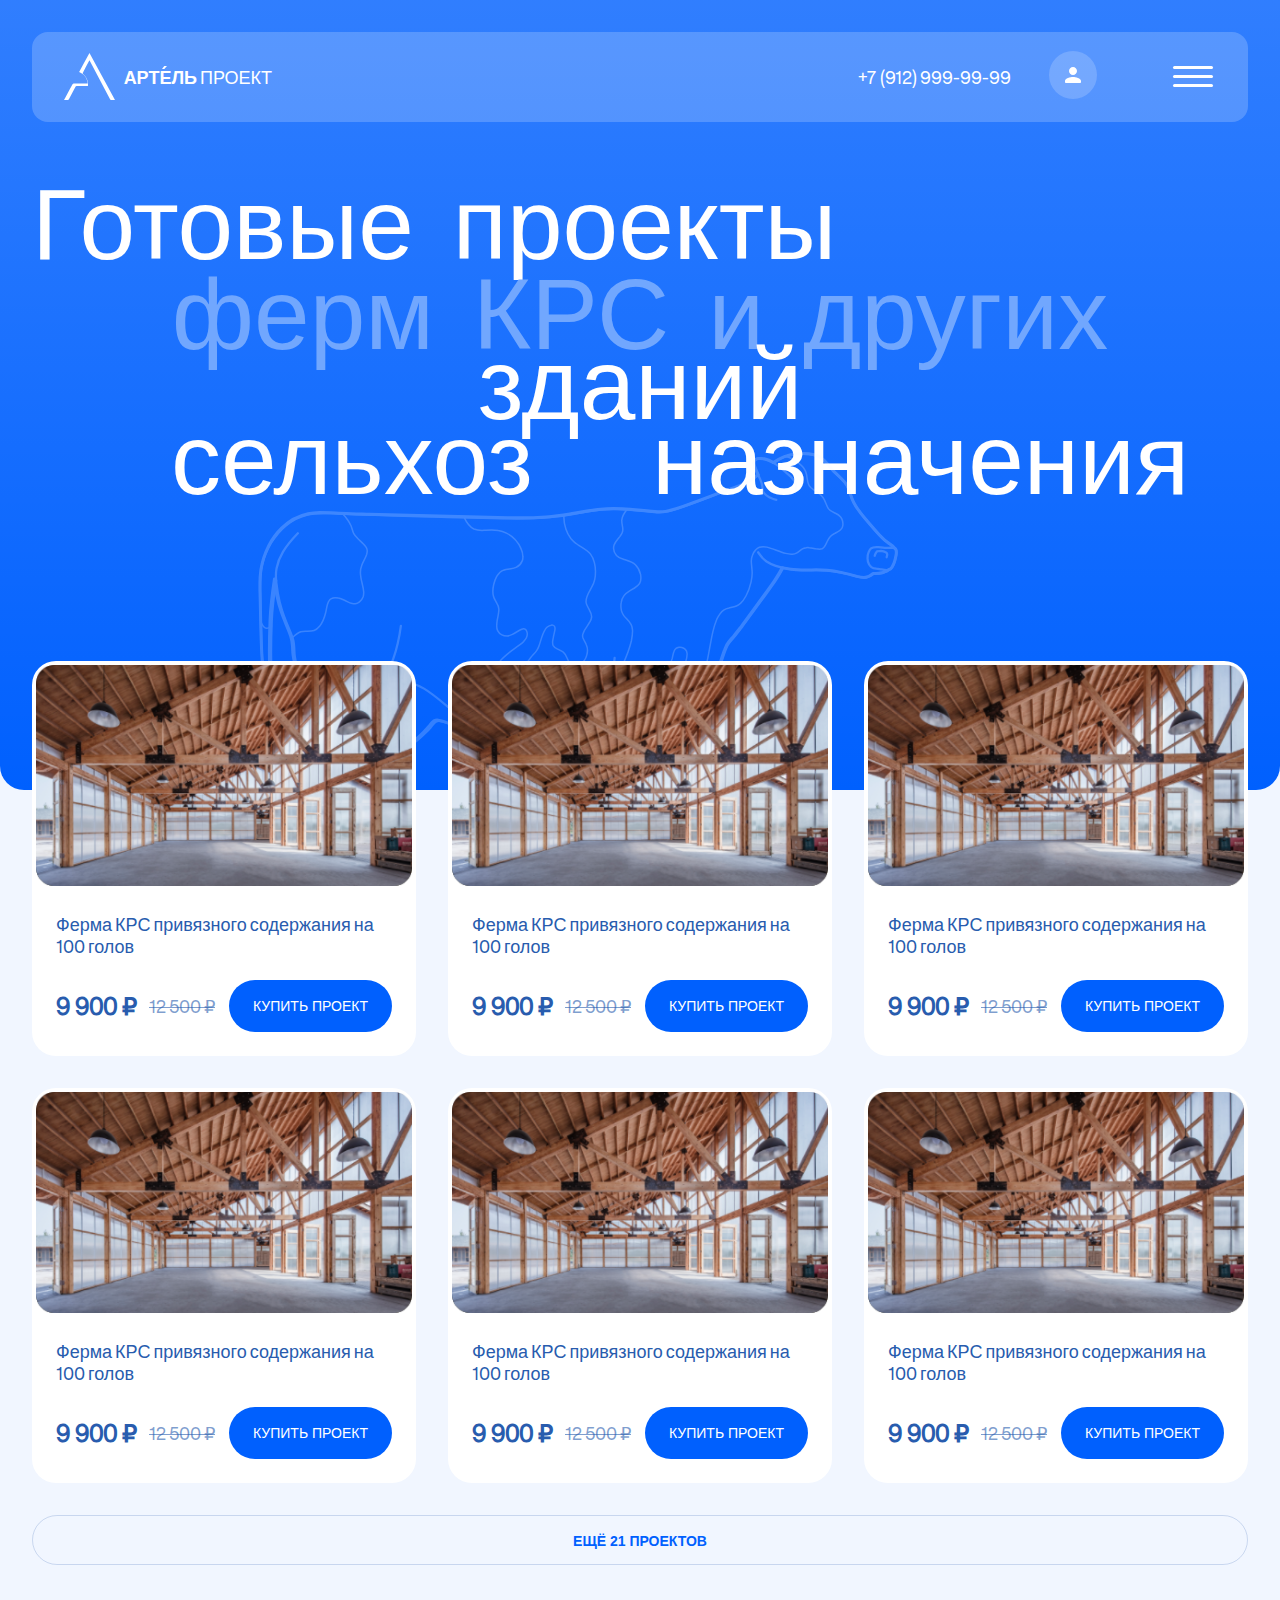
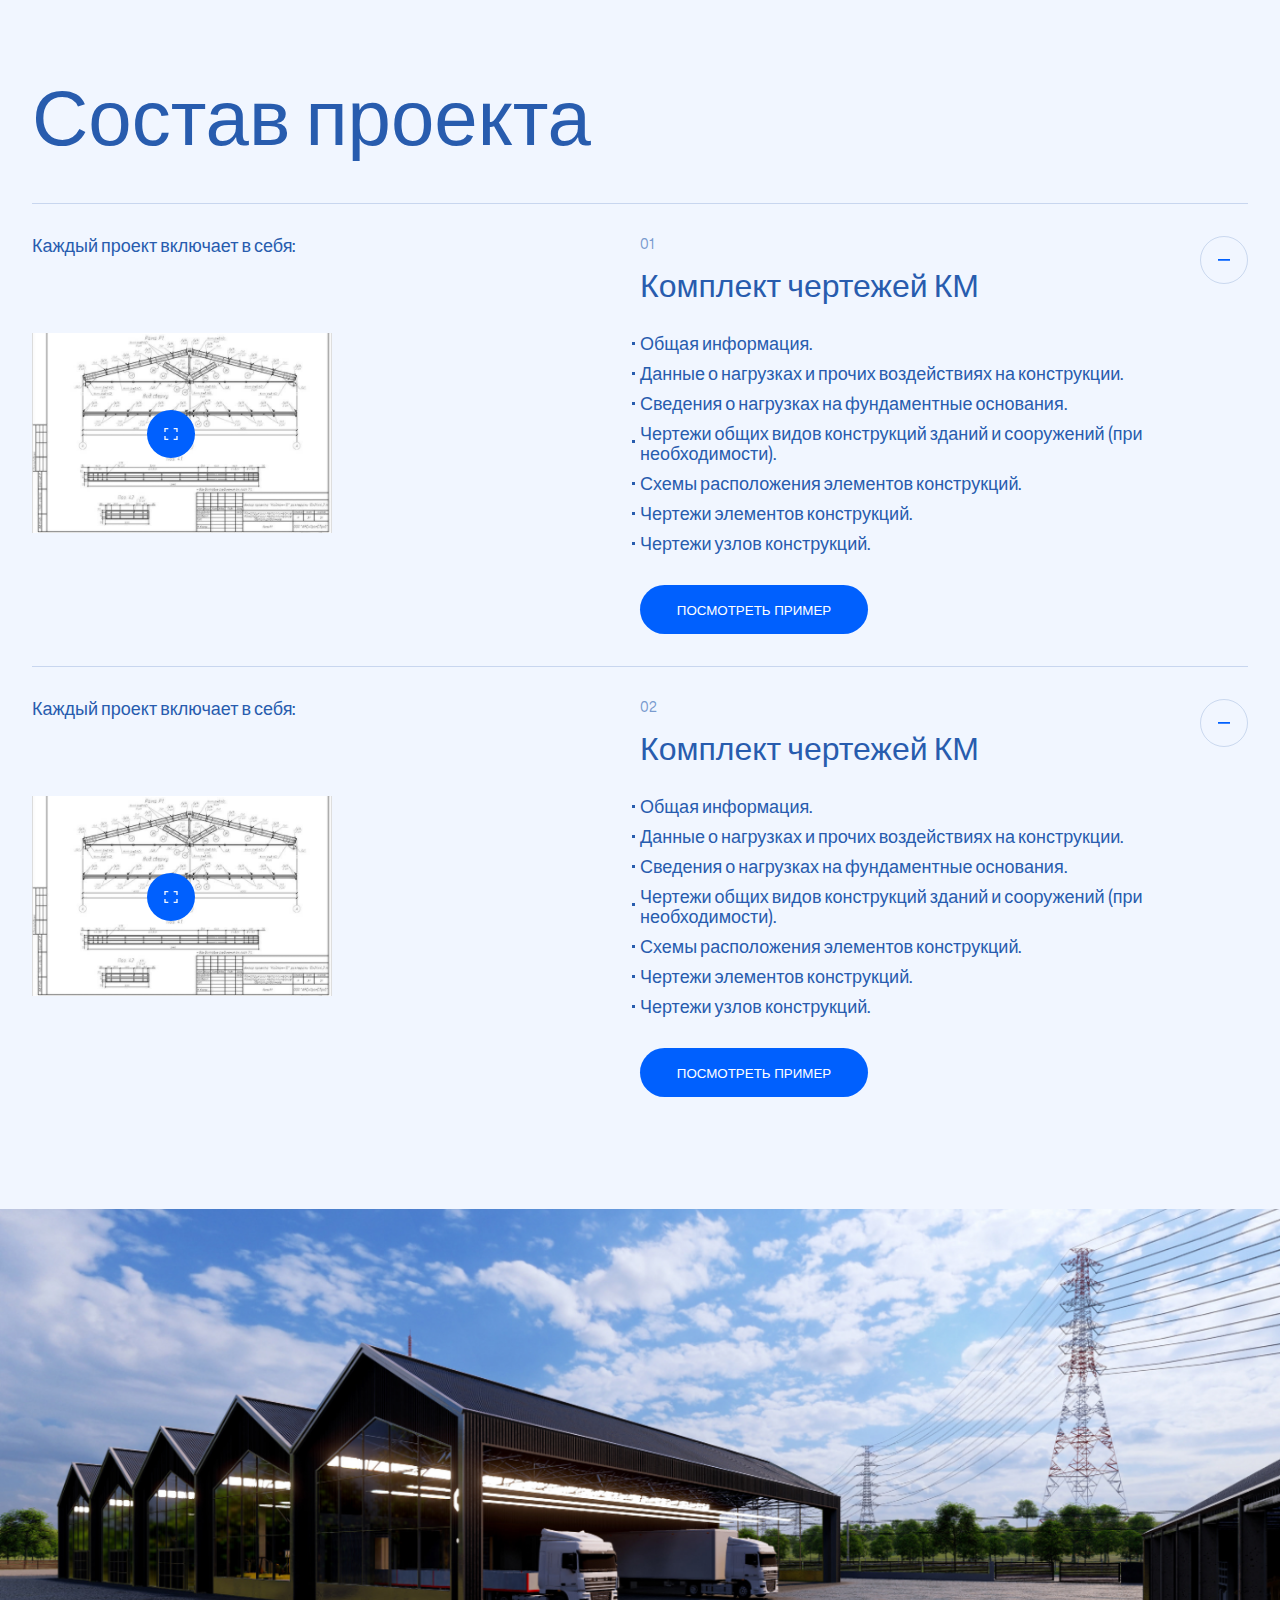
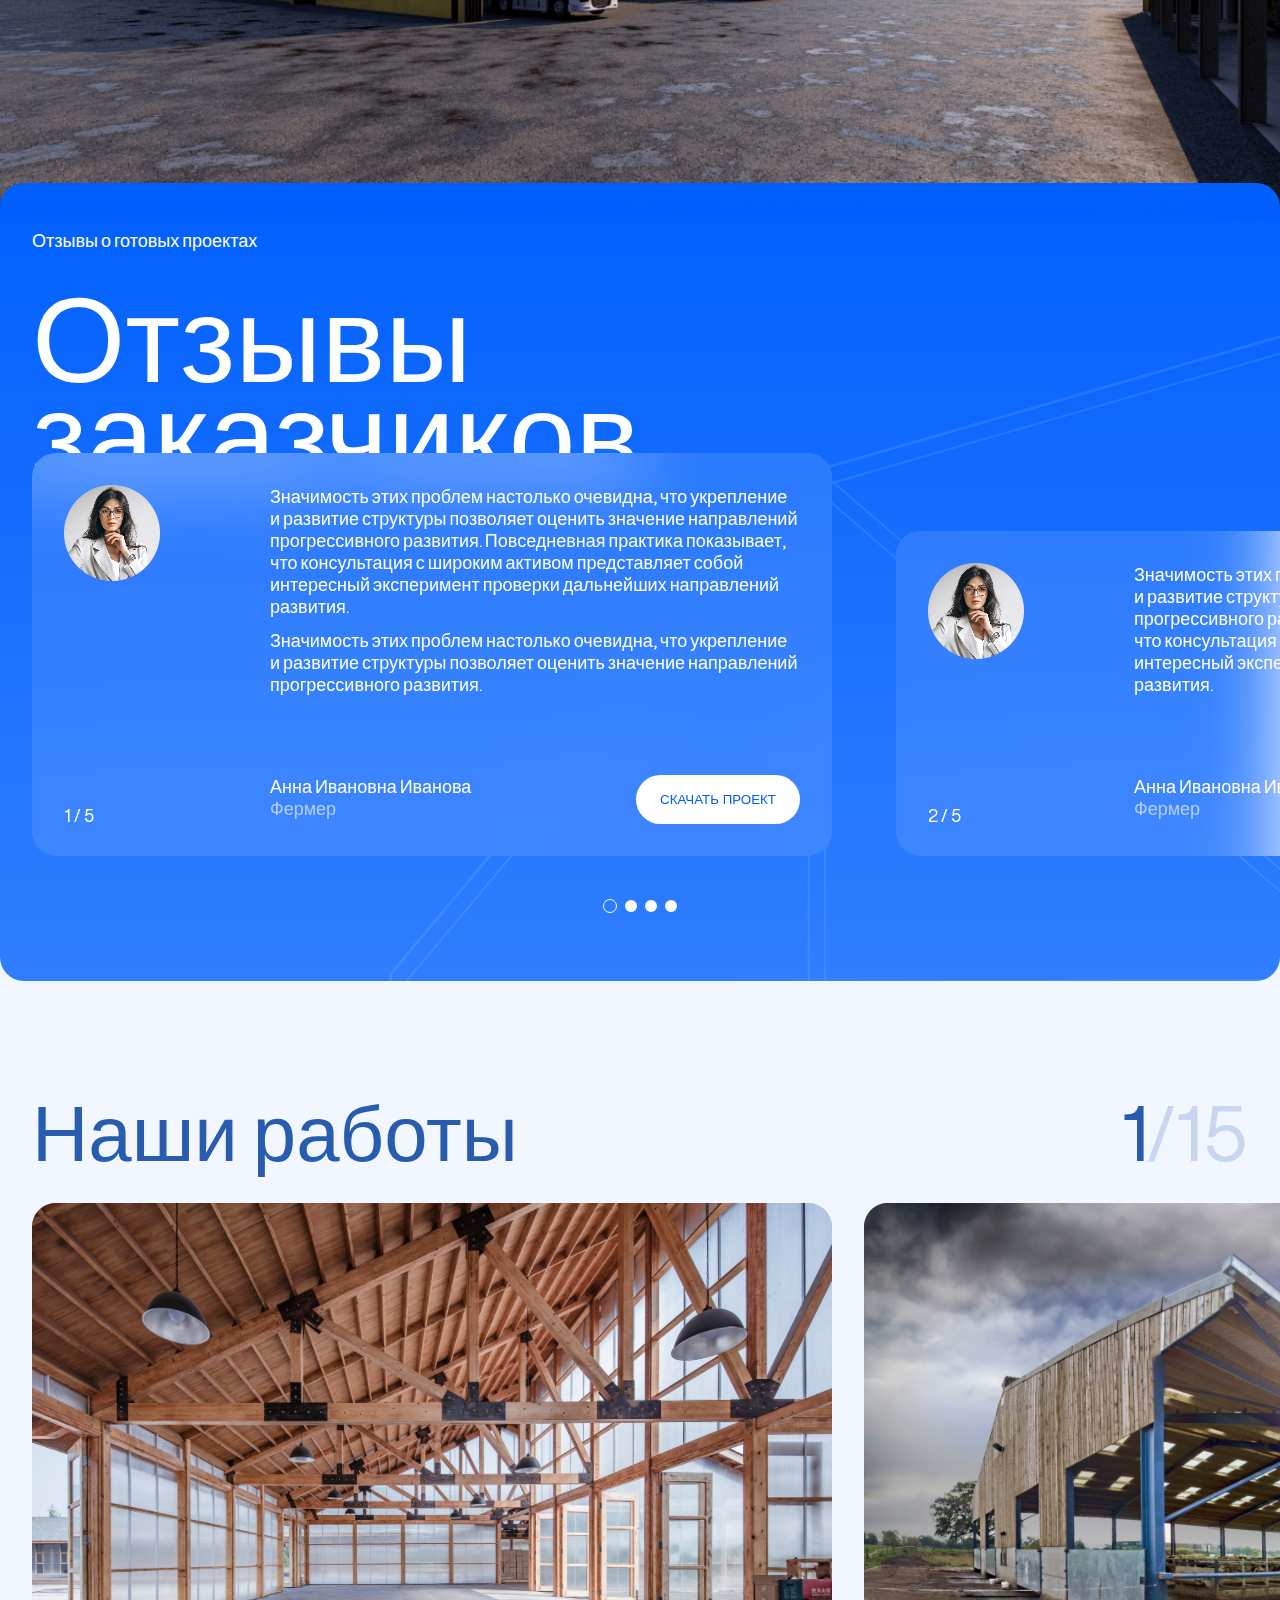
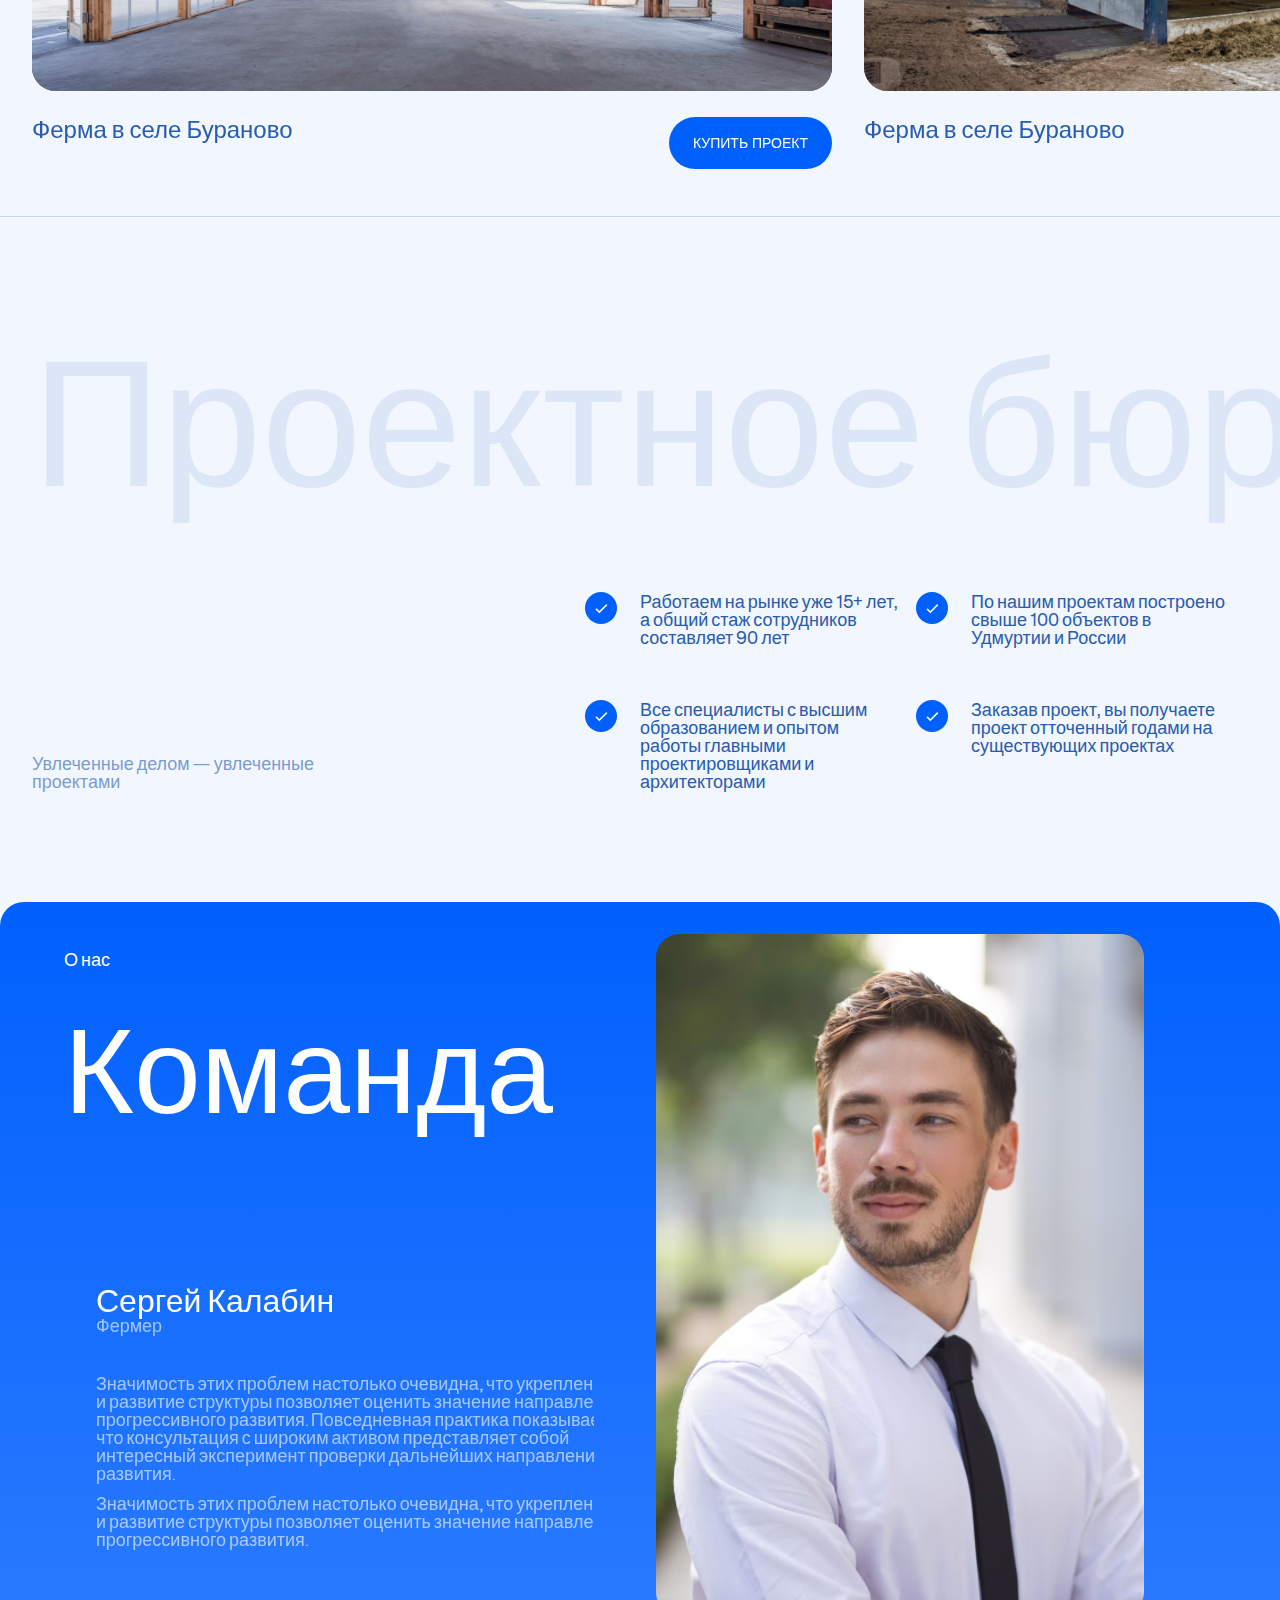
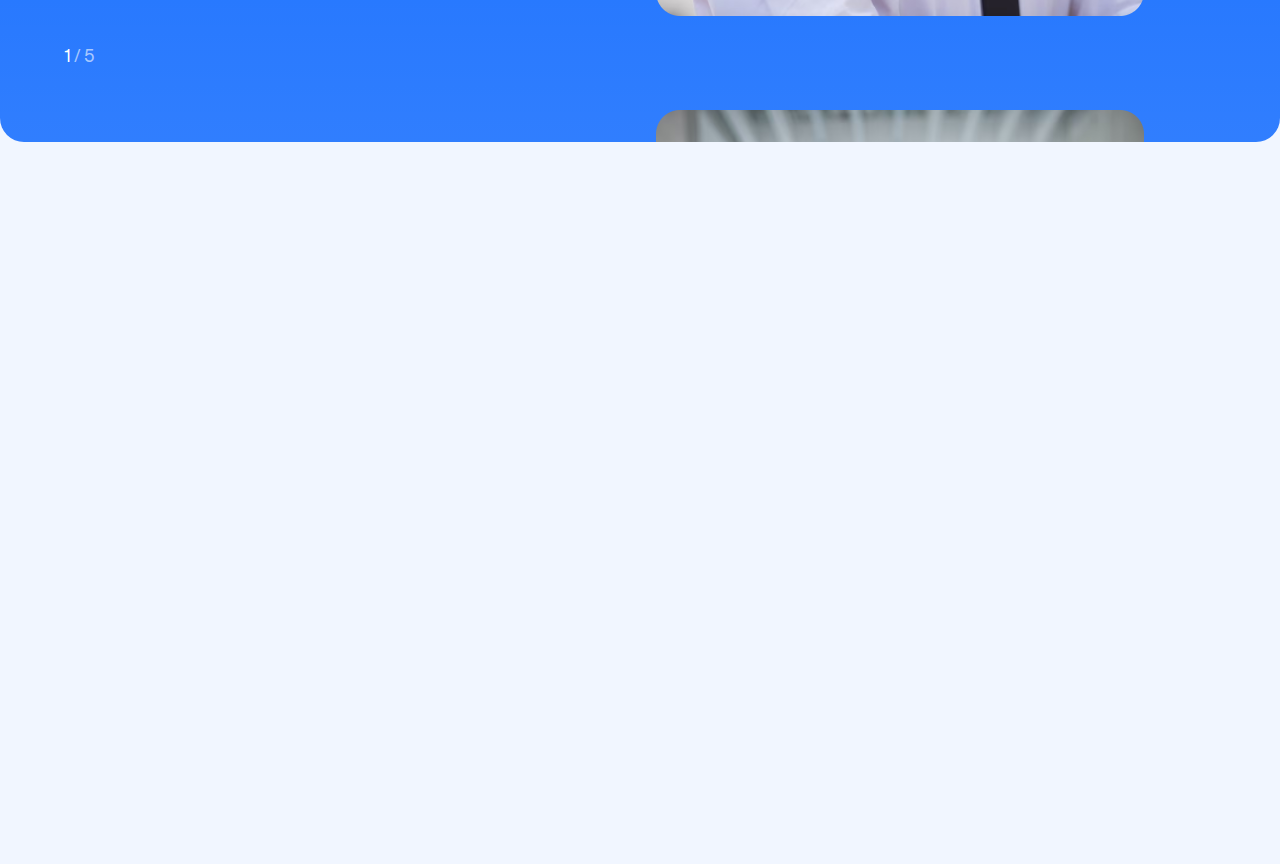
==== commit b5348296: "final changes" ====
--- a/project.html
+++ b/project.html
@@ -4,7 +4,7 @@
 <head>
 	<meta charset="UTF-8">
 	<meta name="viewport" content="width=device-width, initial-scale=1.0">
-	<title>Проекты зданий</title>
+	<title>Проекты ферм</title>
 	<link rel="stylesheet" href="https://cdn.jsdelivr.net/npm/swiper@11/swiper-bundle.min.css" />
 	<link rel="stylesheet" href="css/reset.css">
 	<link rel="stylesheet" href="css/style.css">
@@ -62,15 +62,15 @@
 			</nav>
 
 			<div class="content">
-				<h1 class="main--title header-title">
+				<h1 class="main--title header-title project--title">
 					<span class="header-title-ready-made__projects">
 						Готовые проекты
 					</span>
 					<span class="header-title-building">
-						зданий <span>для</span> вашего
+						ферм КРС и других <span>зданий</span>
 					</span>
 					<span class="header-title-business">
-						бизнеса
+						сельхоз назначения
 					</span>
 				</h1>
 			</div>
@@ -780,8 +780,8 @@
 					</button>
 				</div>
 			</div>
-			<div class="buy--project__wrapper buy--project__wrapper--active">
-				<form class="project--menu">
+			<div class="buy--project__wrapper">
+				<form class="project--menu buy--project__form">
 					<div class="menu--title">
 						<p class="normal-text menu--title__text">
 							Покупка «‎Ферма КРС привязного содержания
@@ -802,15 +802,24 @@
 					<ul class="input--list">
 						<li class="input--list__item">
 							<label for="name">ФИО</label>
-							<input type="text" name="name" id="" class="input--list__input">
+							<input type="text" name="name" id="" class="input--list__input input--list__input--fcs">
+							<span class="error--fcs">
+								Ошибка. Введите имя
+							</span>
 						</li>
 						<li class="input--list__item">
 							<label for="tel">Номер телефона</label>
-							<input type="tel" name="tel" id="" class="input--list__input">
+							<input type="tel" name="tel" id="" class="input--list__input input--list__input--tel__top">
+							<span class="error--tel__top">
+								Ошибка. Введите номер телефона
+							</span>
 						</li>
 						<li class="input--list__item">
-							<label for="address">Email</label>
-							<input type="text" name="address" id="" class="input--list__input">
+							<label for="address">Адрес</label>
+							<input type="text" name="address" id="" class="input--list__input input--list__input--address">
+							<span class="error--address">
+								Ошибка. Введите адресс доставки
+							</span>
 						</li>
 					</ul>
 
@@ -991,7 +1000,7 @@
 				</button>
 			</div>
 			<div class="project--menu__wrapper">
-				<form class="project--menu">
+				<form class="project--menu project--menu__download">
 					<div class="menu--title">
 						<p class="menu--title__text normal-text">
 							Получить пример комплекта
@@ -1007,15 +1016,18 @@
 					<ul class="input--list">
 						<li class="input--list__item">
 							<label for="name">Имя</label>
-							<input type="text" name="name" id="" class="input--list__input">
+							<input type="text" name="name" id="" class="input--list__input input--list__input--name">
+							<span class="error--name">Ошибка. Введите имя</span>
 						</li>
 						<li class="input--list__item">
 							<label for="tel">Номер телефона</label>
-							<input type="text" name="tel" id="" class="input--list__input">
+							<input type="text" name="tel" id="" class="input--list__input input--list__input--tel">
+							<span class="error--tel">Ошибка. Введите номер телефона</span>
 						</li>
 						<li class="input--list__item">
 							<label for="email">Email</label>
-							<input type="text" name="email" id="" class="input--list__input">
+							<input type="text" name="email" id="" class="input--list__input input--list__input--email">
+							<span class="error--email">Ошибка введите адресс электронной почты</span>
 						</li>
 					</ul>
 
@@ -1614,6 +1626,7 @@
 	<script src="js/slick.min.js"></script>
 	<script src="js/slick--slider.js"></script>
 	<script src="js/script.js"></script>
+	<script src="js/form-project.js"></script>
 </body>
 
 </html>--- a/css/style.css
+++ b/css/style.css
@@ -90,7 +90,7 @@
   top: 32px;
   left: 50%;
   transform: translateX(-50%);
-  z-index: 5;
+  z-index: 4;
   background-color: #fff;
 }
 .main-nav__scroll .scroll--link {
@@ -178,11 +178,25 @@
   text-align: right;
 }
 
+.project--title {
+  font-size: 100px;
+  gap: 5px;
+}
+.project--title .header-title-building {
+  line-height: 70%;
+}
+.project--title .header-title-business {
+  line-height: 70%;
+  text-align: center;
+  word-spacing: 100px;
+  position: relative;
+  left: 40px;
+}
+
 .project--grid__section {
   position: relative;
   width: 100%;
   margin-top: -129px;
-  z-index: 5;
 }
 
 .project--grid {
@@ -325,6 +339,9 @@
   font-size: 24px;
   font-weight: 400;
   line-height: 29px;
+}
+.buy--project__wrapper .project--menu input {
+  color: #285CAE;
 }
 .buy--project__wrapper .project--menu .submit--project {
   margin-bottom: 16px;
@@ -652,10 +669,24 @@
   gap: 24px;
   margin-bottom: 32px;
 }
+.project--menu .input--list__item {
+  display: flex;
+  flex-direction: column;
+  position: relative;
+}
 .project--menu .input--list__item label {
   font-size: 12px;
   color: rgba(40, 92, 174, 0.6);
   margin-bottom: 4px;
+}
+.project--menu .input--list__item span {
+  position: absolute;
+  bottom: -17px;
+  right: 0;
+  font-size: 11px;
+  line-height: 11px;
+  color: #EB001B;
+  display: none;
 }
 .project--menu .input--list__input {
   background-color: rgba(40, 92, 174, 0.1);
@@ -927,7 +958,7 @@
   margin-bottom: 83px;
 }
 .design--bureau__title--text {
-  width: 1980px;
+  width: 1990px;
   font-size: 180px;
   color: rgba(40, 92, 174, 0.1);
   line-height: 100%;
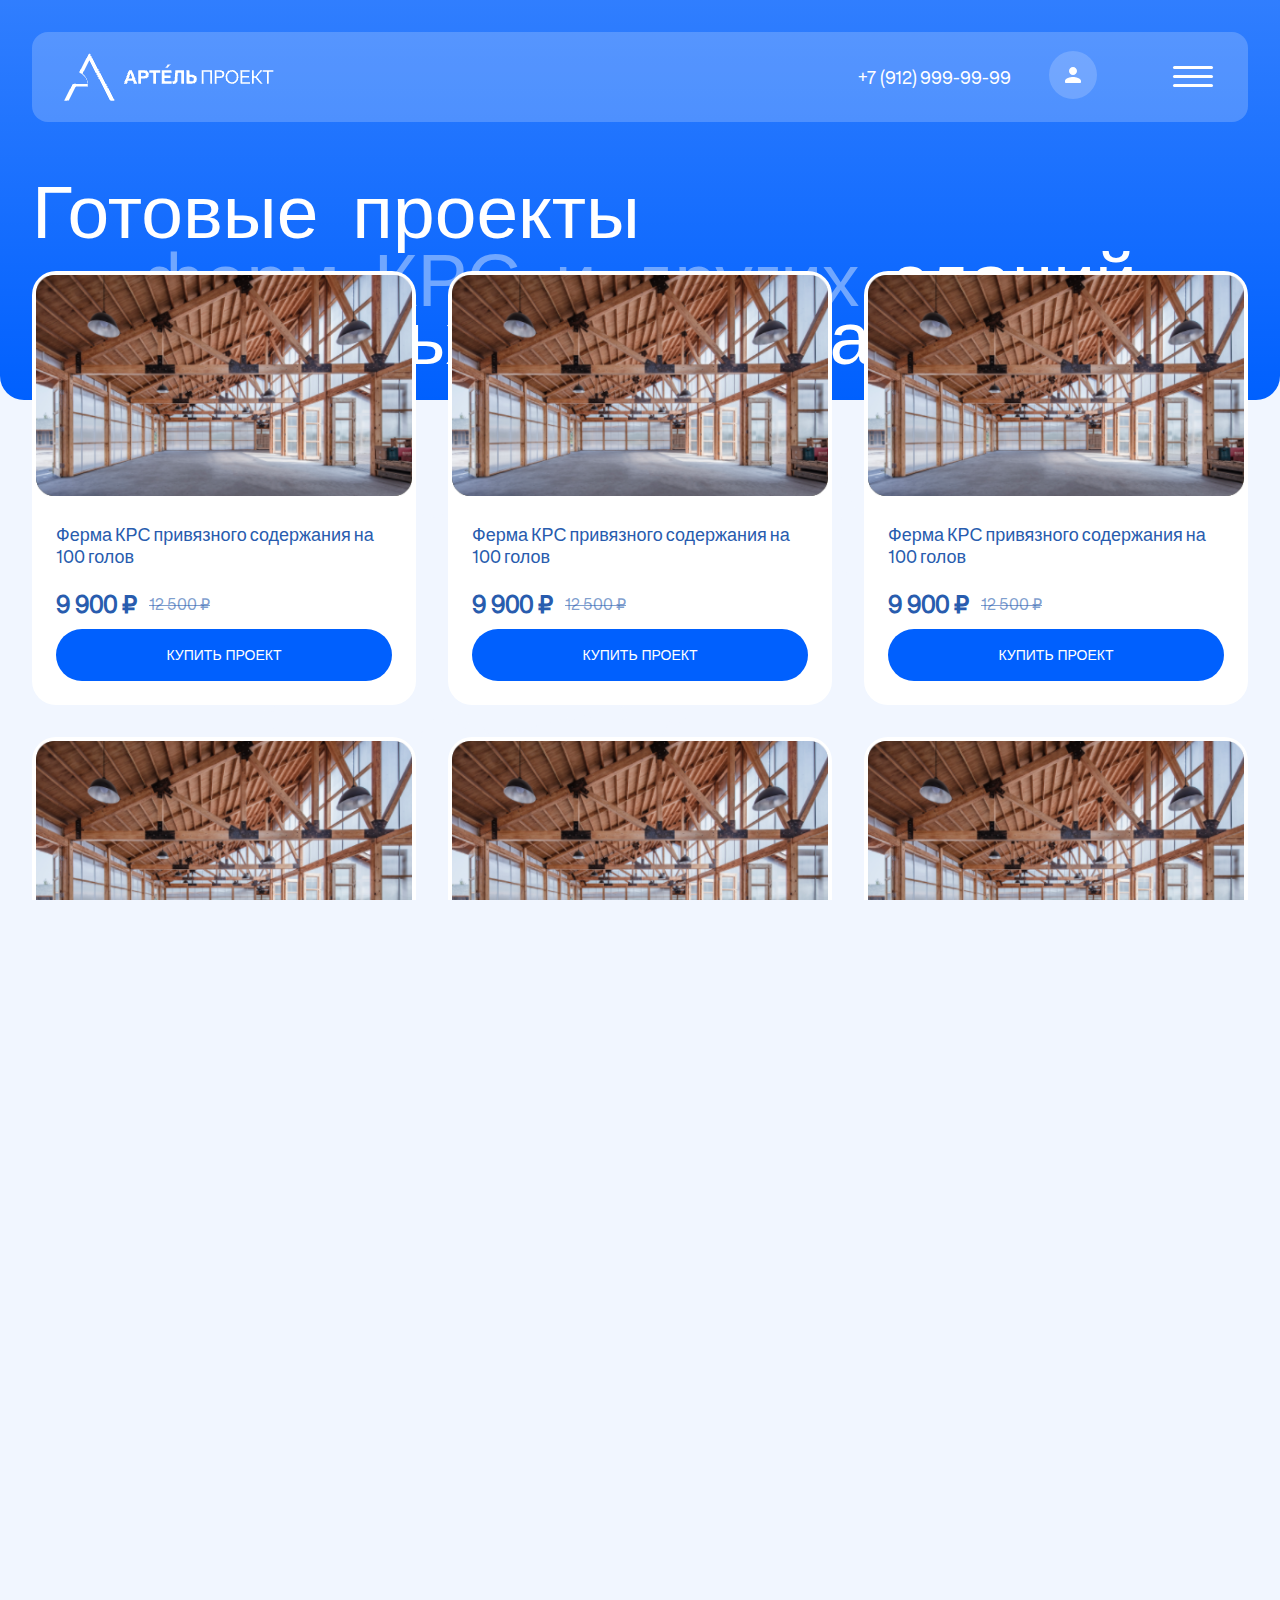
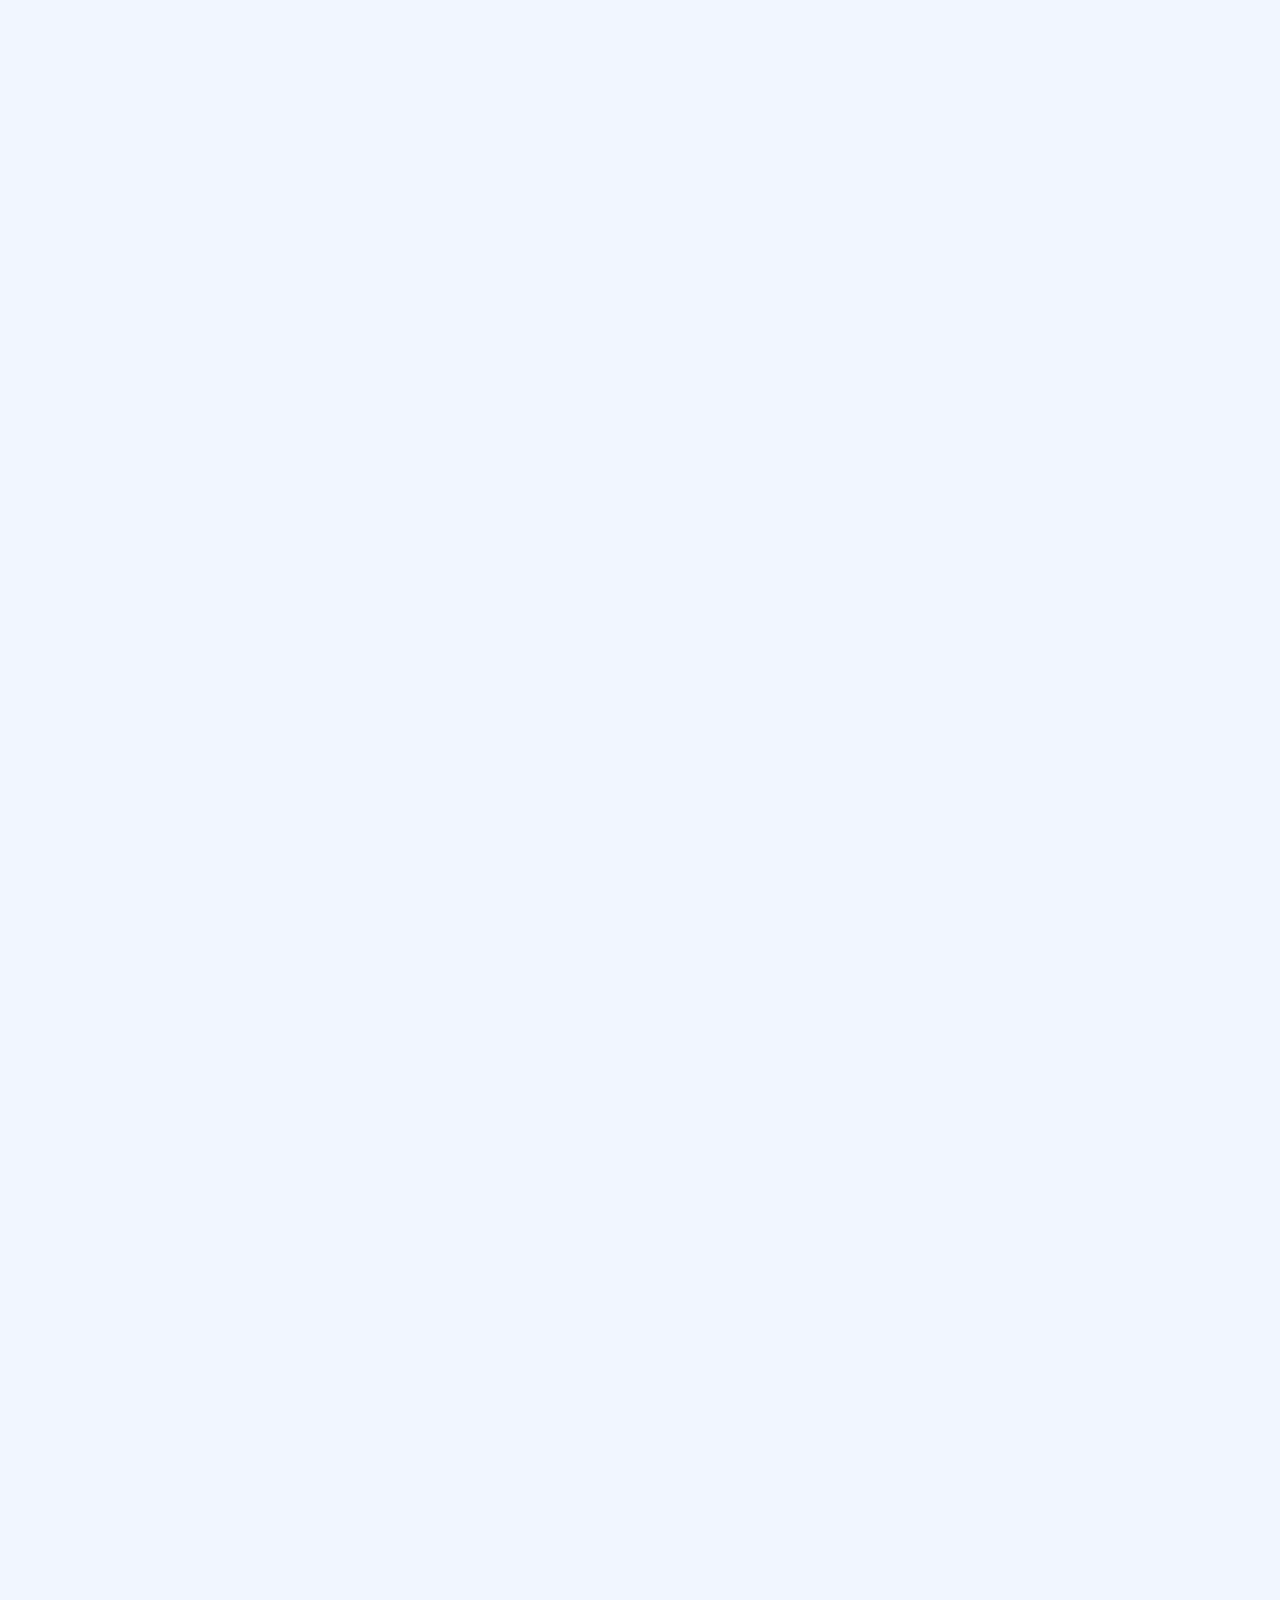
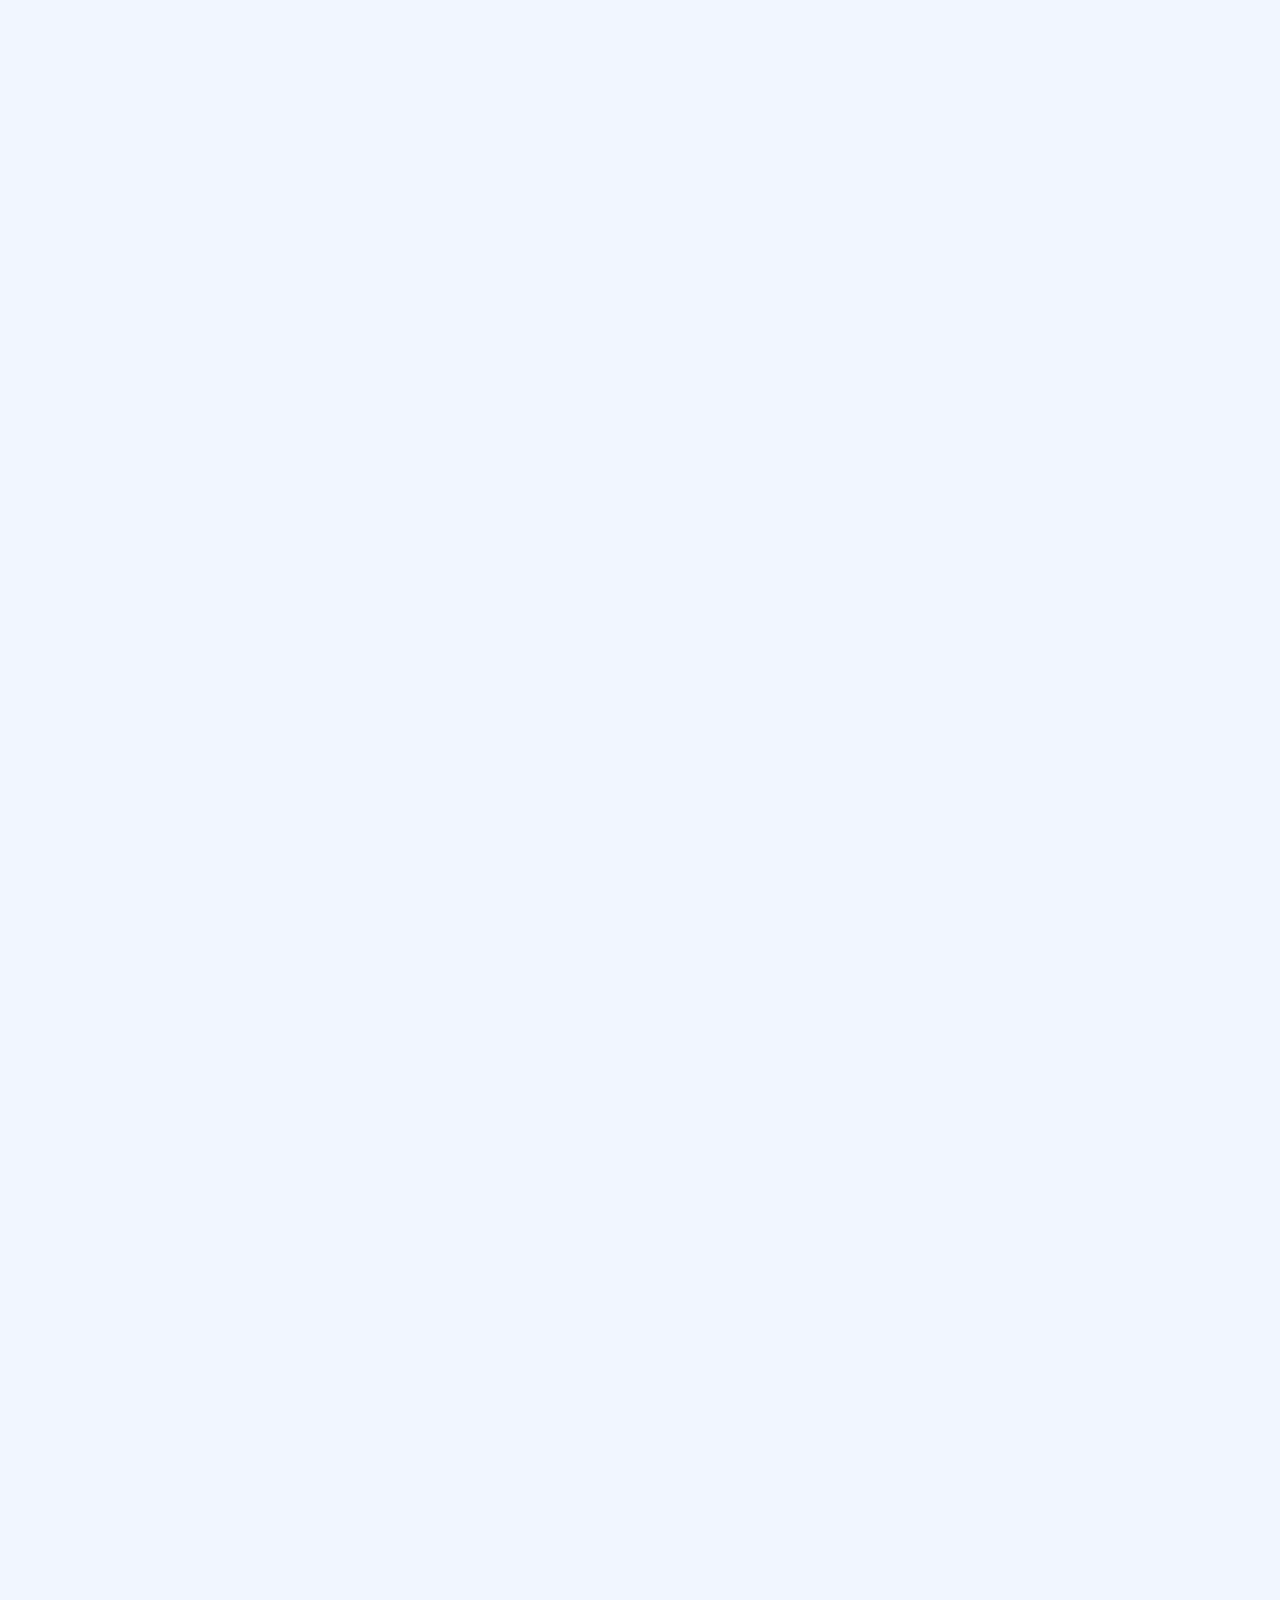
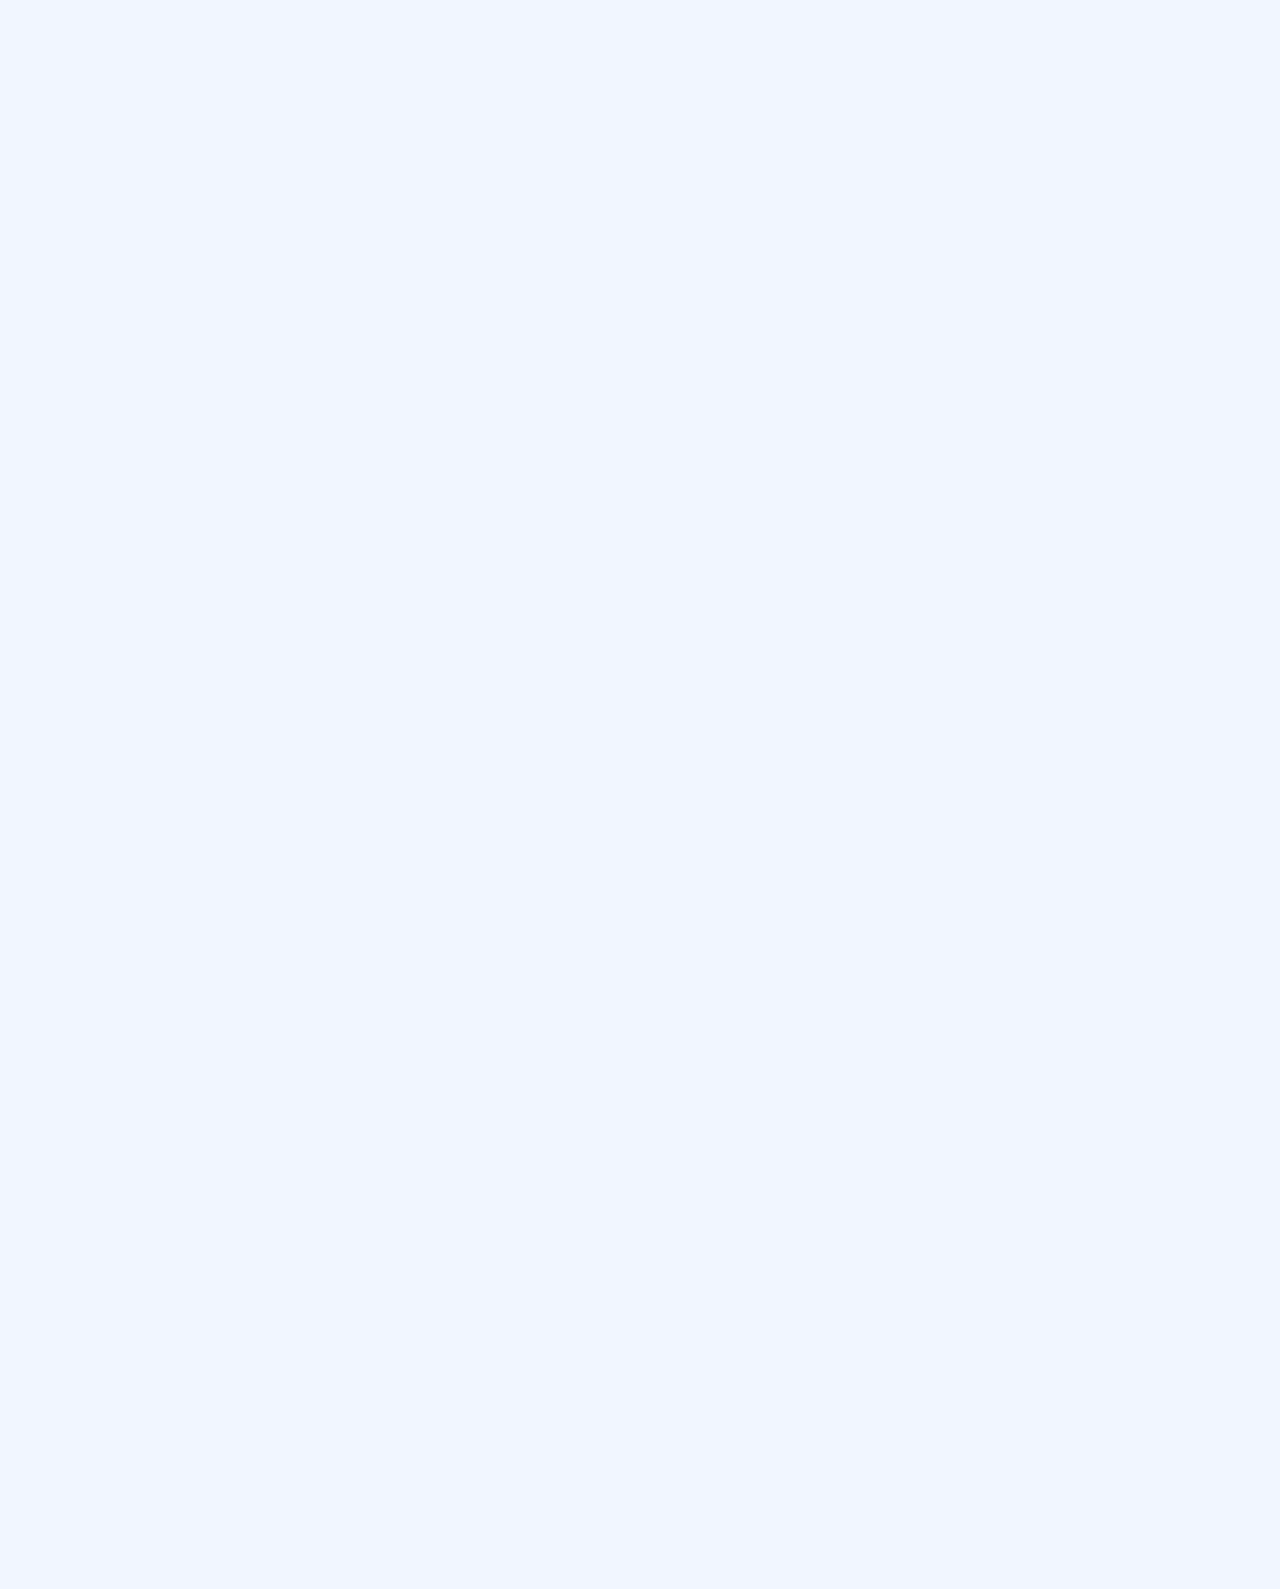
==== commit f964a402: "adaptive added" ====
--- a/project.html
+++ b/project.html
@@ -11,14 +11,11 @@
 </head>
 
 <body>
-	<header class="header">
+	<header class="header header--buy__project">
 		<div class="container">
 			<nav class="main-nav">
 				<a href="#" class="logo">
-					<img src="images/logo.svg" alt="" class="logo-img">
-					<h4 class="logo-text">
-						<span>АРТЕЛЬ</span> ПРОЕКТ
-					</h4>
+					<img src="images/logo--main.png" alt="" class="logo-img">
 				</a>
 				<div class="contacts-menu">
 					<div class="contacts">
@@ -37,29 +34,31 @@
 				</div>
 			</nav>
 
-			<nav class="main-nav main-nav__scroll">
-				<a href="#" class="logo">
-					<img src="images/logo--menu__fixed.png" alt="" class="logo-img">
-				</a>
-				<div class="contacts-menu">
-					<div class="contacts">
-						<a href="#structure" type="button" class="scroll--link normal-text">
-							ВЫБРАТЬ ПРОЕКТ
-						</a>
-						<a href="tel:+79061536104" class="contacts-link">
-							+7 (912) 999-99-99
-						</a>
-						<button type="button" class="contacts-copy" id="contactsCopy" title="Скопировать телефон">
-							<img src="images/tel--copy__scroll.svg" alt="">
+			<div class="main-nav__scroll--wrapper">
+				<nav class="main-nav main-nav__scroll">
+					<a href="#" class="logo">
+						<img src="images/logo--menu__fixed.png" alt="" class="logo-img">
+					</a>
+					<div class="contacts-menu">
+						<div class="contacts">
+							<a href="#structure" type="button" class="scroll--link normal-text">
+								ВЫБРАТЬ ПРОЕКТ
+							</a>
+							<a href="tel:+79061536104" class="contacts-link">
+								+7 (912) 999-99-99
+							</a>
+							<button type="button" class="contacts-copy" id="contactsCopy" title="Скопировать телефон">
+								<img src="images/tel--copy__scroll.svg" alt="">
+							</button>
+						</div>
+						<button type="button" class="burger-menu" id="burgerMenu">
+							<span></span>
+							<span></span>
+							<span></span>
 						</button>
 					</div>
-					<button type="button" class="burger-menu" id="burgerMenu">
-						<span></span>
-						<span></span>
-						<span></span>
-					</button>
-				</div>
-			</nav>
+				</nav>
+			</div>
 
 			<div class="content">
 				<h1 class="main--title header-title project--title">
@@ -879,10 +878,13 @@
 						</div>
 						<div class="structure-content structure-content__1">
 							<div class="structure-image">
-								<img id="structureImage" src="images/project-1.png" alt="">
-								<button type="button" id="zoom" class="structure-image__zoom">
-									<img src="images/zoom.svg" alt="">
-								</button>
+								<div class="image--wrapper">
+									<img id="structureImage" src="images/project-1.png" alt="">
+									<button type="button" id="zoom" class="structure-image__zoom">
+										<img src="images/zoom.svg" alt="">
+									</button>
+								</div>
+
 							</div>
 							<div class="structure-descr">
 								<ul class="structure-list">
@@ -941,10 +943,13 @@
 						</div>
 						<div class="structure-content structure-content__2">
 							<div class="structure-image">
-								<img id="structureImage" src="images/project-1.png" alt="">
-								<button type="button" id="zoom" class="structure-image__zoom">
-									<img src="images/zoom.svg" alt="">
-								</button>
+								<div class="image--wrapper">
+									<img id="structureImage" src="images/project-1.png" alt="">
+									<button type="button" id="zoom" class="structure-image__zoom">
+										<img src="images/zoom.svg" alt="">
+									</button>
+								</div>
+
 							</div>
 							<div class="structure-descr">
 								<ul class="structure-list">
@@ -1000,90 +1005,92 @@
 				</button>
 			</div>
 			<div class="project--menu__wrapper">
-				<form class="project--menu project--menu__download">
-					<div class="menu--title">
-						<p class="menu--title__text normal-text">
-							Получить пример комплекта
-							чертежей
-						</p>
-						<button type="button" class="project--menu__close" id="btnProjectMenu">
-							<img src="images/close-menu.svg" alt="">
+				<form class="project--menu">
+					<div class="form--container">
+						<div class="menu--title">
+							<p class="menu--title__text normal-text">
+								Получить пример комплекта
+								чертежей
+							</p>
+							<button type="button" class="project--menu__close" id="btnProjectMenu">
+								<img src="images/close-menu.svg" alt="">
+							</button>
+						</div>
+						<p class="menu--descr">
+							Оставьте ваши данные и мы отправим вам комплект чертежей удобным вам способом.
+						</p>
+						<ul class="input--list">
+							<li class="input--list__item">
+								<label for="name">Имя</label>
+								<input type="text" name="name" id="" class="input--list__input input--list__input--name">
+								<span class="error--name" data-input="input--list__input--name">Ошибка. Введите имя</span>
+							</li>
+							<li class="input--list__item">
+								<label for="tel">Номер телефона</label>
+								<input type="text" name="tel" id="" class="input--list__input input--list__input--tel">
+								<span class="error--tel">Ошибка. Введите номер телефона</span>
+							</li>
+							<li class="input--list__item">
+								<label for="email">Email</label>
+								<input type="text" name="email" id="" class="input--list__input input--list__input--email">
+								<span class="error--email">Ошибка введите адресс электронной почты</span>
+							</li>
+						</ul>
+
+						<ul class="checkbox--list">
+							<li class="checkbox--list__item">
+								<label class="checkbox--list__label" for="mail">
+									<input type="checkbox" name="" class="checkbox--list__input" id="mail">
+									<span class="checkbox--list__fake"></span>
+									<span class="checkbox--list__text">
+										Отправить по почте
+									</span>
+								</label>
+							</li>
+							<li class="checkbox--list__item">
+								<label class="checkbox--list__label" for="whatsapp">
+									<input type="checkbox" name="" class="checkbox--list__input" id="whatsapp">
+									<span class="checkbox--list__fake"></span>
+									<span class="checkbox--list__text">
+										Отправить по WhatsApp
+									</span>
+								</label>
+							</li>
+							<li class="checkbox--list__item">
+								<label class="checkbox--list__label" for="viber">
+									<input type="checkbox" name="" class="checkbox--list__input" id="viber">
+									<span class="checkbox--list__fake"></span>
+									<span class="checkbox--list__text">
+										Отправить по Viber
+									</span>
+								</label>
+							</li>
+							<li class="checkbox--list__item">
+								<label class="checkbox--list__label" for="telegram">
+									<input type="checkbox" name="" class="checkbox--list__input" id="telegram">
+									<span class="checkbox--list__fake"></span>
+									<span class="checkbox--list__text">
+										Отправить в Telegram
+									</span>
+								</label>
+							</li>
+						</ul>
+						<button type="submit" class="submit--project normal-text">
+							Отправить
 						</button>
-					</div>
-					<p class="menu--descr">
-						Оставьте ваши данные и мы отправим вам комплект чертежей удобным вам способом.
-					</p>
-					<ul class="input--list">
-						<li class="input--list__item">
-							<label for="name">Имя</label>
-							<input type="text" name="name" id="" class="input--list__input input--list__input--name">
-							<span class="error--name">Ошибка. Введите имя</span>
-						</li>
-						<li class="input--list__item">
-							<label for="tel">Номер телефона</label>
-							<input type="text" name="tel" id="" class="input--list__input input--list__input--tel">
-							<span class="error--tel">Ошибка. Введите номер телефона</span>
-						</li>
-						<li class="input--list__item">
-							<label for="email">Email</label>
-							<input type="text" name="email" id="" class="input--list__input input--list__input--email">
-							<span class="error--email">Ошибка введите адресс электронной почты</span>
-						</li>
-					</ul>
-
-					<ul class="checkbox--list">
-						<li class="checkbox--list__item">
-							<label class="checkbox--list__label" for="mail">
-								<input type="checkbox" name="" class="checkbox--list__input" id="mail">
-								<span class="checkbox--list__fake"></span>
-								<span class="checkbox--list__text">
-									Отправить по почте
-								</span>
-							</label>
-						</li>
-						<li class="checkbox--list__item">
-							<label class="checkbox--list__label" for="whatsapp">
-								<input type="checkbox" name="" class="checkbox--list__input" id="whatsapp">
-								<span class="checkbox--list__fake"></span>
-								<span class="checkbox--list__text">
-									Отправить по WhatsApp
-								</span>
-							</label>
-						</li>
-						<li class="checkbox--list__item">
-							<label class="checkbox--list__label" for="viber">
-								<input type="checkbox" name="" class="checkbox--list__input" id="viber">
-								<span class="checkbox--list__fake"></span>
-								<span class="checkbox--list__text">
-									Отправить по Viber
-								</span>
-							</label>
-						</li>
-						<li class="checkbox--list__item">
-							<label class="checkbox--list__label" for="telegram">
-								<input type="checkbox" name="" class="checkbox--list__input" id="telegram">
-								<span class="checkbox--list__fake"></span>
-								<span class="checkbox--list__text">
-									Отправить в Telegram
-								</span>
-							</label>
-						</li>
-					</ul>
-					<button type="submit" class="submit--project normal-text">
-						Отправить
-					</button>
-
-					<a href="#" class="privacy--policy">
-						Нажимая на кнопку, вы принимаете политику конфиденциальности и даете согласие на обработку персональных
-						данных.
-					</a>
+
+						<a href="#" class="privacy--policy">
+							Нажимая на кнопку, вы принимаете политику конфиденциальности и даете согласие на обработку персональных
+							данных.
+						</a>
+					</div>
 				</form>
 			</div>
 		</section>
 		<div class="frame--block">
 			<img class="frame--block__img" src="images/frame--block.png" alt="">
 		</div>
-		<section class="reviews">
+		<section class="reviews" id="reviews">
 			<div class="container reviews--wrapper">
 				<p class="title--descr normal-text reviews--title__descr">
 					Отзывы о готовых проектах
@@ -1093,7 +1100,9 @@
 					заказчиков
 				</h1>
 			</div>
+			<!-- Slider main container -->
 			<div class="reviews--slider swiper">
+				<!-- Slides -->
 				<div class="reviews--slider__slide swiper--slide">
 					<div class="avatar">
 						<img src="images/avatar.png" alt="">
@@ -1230,7 +1239,7 @@
 				</div>
 			</div>
 		</section>
-		<section class="our--works">
+		<section class="our--works" id="our--works">
 			<div class="container our--works__wrapper">
 				<h1 class="section-title">Наши работы</h1>
 				<span class="slide--counter section-title"><span class="current--slide">1</span>/15</span>
@@ -1243,9 +1252,9 @@
 						<p class="o--w__text">
 							Ферма в селе Бураново
 						</p>
-						<button type="button" class="o--w__btn">
+						<a class="o--w__btn" href="project.html#buy--project">
 							КУПИТЬ ПРОЕКТ
-						</button>
+						</a>
 					</div>
 				</div>
 
@@ -1256,9 +1265,9 @@
 						<p class="o--w__text normal-text">
 							Ферма в селе Бураново
 						</p>
-						<button type="button" class="o--w__btn normal-text">
+						<a href="project.html#buy--project" type="button" class="o--w__btn normal-text">
 							КУПИТЬ ПРОЕКТ
-						</button>
+						</a>
 					</div>
 				</div>
 
@@ -1269,9 +1278,9 @@
 						<p class="o--w__text">
 							Ферма в селе Бураново
 						</p>
-						<button type="button" class="o--w__btn">
+						<a href="project.html#buy--project" type="button" class="o--w__btn">
 							КУПИТЬ ПРОЕКТ
-						</button>
+						</a>
 					</div>
 				</div>
 
@@ -1282,9 +1291,9 @@
 						<p class="o--w__text">
 							Ферма в селе Бураново
 						</p>
-						<button type="button" class="o--w__btn">
+						<a href="project.html#buy--project" type="button" class="o--w__btn normal-text">
 							КУПИТЬ ПРОЕКТ
-						</button>
+						</a>
 					</div>
 				</div>
 
@@ -1295,9 +1304,9 @@
 						<p class="o--w__text">
 							Ферма в селе Бураново
 						</p>
-						<button type="button" class="o--w__btn">
+						<a href="project.html#buy--project" type="button" class="o--w__btn normal-text">
 							КУПИТЬ ПРОЕКТ
-						</button>
+						</a>
 					</div>
 				</div>
 
@@ -1308,9 +1317,9 @@
 						<p class="o--w__text normal-text">
 							Ферма в селе Бураново
 						</p>
-						<button type="button" class="o--w__btn normal-text">
+						<a href="project.html#buy--project" type="button" class="o--w__btn normal-text">
 							КУПИТЬ ПРОЕКТ
-						</button>
+						</a>
 					</div>
 				</div>
 
@@ -1321,9 +1330,9 @@
 						<p class="o--w__text">
 							Ферма в селе Бураново
 						</p>
-						<button type="button" class="o--w__btn">
+						<a href="project.html#buy--project" type="button" class="o--w__btn normal-text">
 							КУПИТЬ ПРОЕКТ
-						</button>
+						</a>
 					</div>
 				</div>
 
@@ -1334,9 +1343,9 @@
 						<p class="o--w__text normal-text">
 							Ферма в селе Бураново
 						</p>
-						<button type="button" class="o--w__btn normal-text">
+						<a href="project.html#buy--project" type="button" class="o--w__btn normal-text">
 							КУПИТЬ ПРОЕКТ
-						</button>
+						</a>
 					</div>
 				</div>
 
@@ -1347,9 +1356,9 @@
 						<p class="o--w__text">
 							Ферма в селе Бураново
 						</p>
-						<button type="button" class="o--w__btn">
+						<a href="project.html#buy--project" type="button" class="o--w__btn normal-text">
 							КУПИТЬ ПРОЕКТ
-						</button>
+						</a>
 					</div>
 				</div>
 
@@ -1360,9 +1369,9 @@
 						<p class="o--w__text normal-text">
 							Ферма в селе Бураново
 						</p>
-						<button type="button" class="o--w__btn normal-text">
+						<a href="project.html#buy--project" type="button" class="o--w__btn normal-text">
 							КУПИТЬ ПРОЕКТ
-						</button>
+						</a>
 					</div>
 				</div>
 
@@ -1373,9 +1382,9 @@
 						<p class="o--w__text">
 							Ферма в селе Бураново
 						</p>
-						<button type="button" class="o--w__btn">
+						<a href="project.html#buy--project" type="button" class="o--w__btn normal-text">
 							КУПИТЬ ПРОЕКТ
-						</button>
+						</a>
 					</div>
 				</div>
 
@@ -1386,9 +1395,9 @@
 						<p class="o--w__text normal-text">
 							Ферма в селе Бураново
 						</p>
-						<button type="button" class="o--w__btn normal-text">
+						<a href="project.html#buy--project" type="button" class="o--w__btn normal-text">
 							КУПИТЬ ПРОЕКТ
-						</button>
+						</a>
 					</div>
 				</div>
 
@@ -1399,9 +1408,9 @@
 						<p class="o--w__text">
 							Ферма в селе Бураново
 						</p>
-						<button type="button" class="o--w__btn">
+						<a href="project.html#buy--project" type="button" class="o--w__btn normal-text">
 							КУПИТЬ ПРОЕКТ
-						</button>
+						</a>
 					</div>
 				</div>
 
@@ -1412,9 +1421,9 @@
 						<p class="o--w__text normal-text">
 							Ферма в селе Бураново
 						</p>
-						<button type="button" class="o--w__btn normal-text">
+						<a href="project.html#buy--project" type="button" class="o--w__btn normal-text">
 							КУПИТЬ ПРОЕКТ
-						</button>
+						</a>
 					</div>
 				</div>
 
@@ -1425,15 +1434,15 @@
 						<p class="o--w__text">
 							Ферма в селе Бураново
 						</p>
-						<button type="button" class="o--w__btn">
+						<a href="project.html#buy--project" type="button" class="o--w__btn normal-text">
 							КУПИТЬ ПРОЕКТ
-						</button>
+						</a>
 					</div>
 				</div>
 
 			</div>
 		</section>
-		<section class="design--bureau">
+		<section class="design--bureau" id="design--bureau">
 			<div class="container">
 				<div class="design--bureau__title">
 					<h1 class="section-title design--bureau__title--text">
@@ -1471,7 +1480,7 @@
 				</div>
 			</div>
 		</section>
-		<section class="team">
+		<section class="team" id="team">
 			<div class="container team--wrapper">
 				<div class="about--us">
 					<p class="normal-text about--us__normal">О нас</p>
@@ -1613,11 +1622,14 @@
 				</div>
 			</div>
 		</section>
-		<div class="map">
-			<iframe
+		<div class="map" id="map">
+			<iframe class="map--1"
 				src="https://yandex.ru/map-widget/v1/?um=constructor%3A2fb257217196e2cdbc135e86b2f8a6caf1a950df8b61ff25d602d42ee7cb6d00&amp;source=constructor"
 				width="100%" height="720" frameborder="0">
 			</iframe>
+			<iframe class="map--2"
+				src="https://yandex.ru/map-widget/v1/?um=constructor%3A6f2a1cf090b97317bb78de08cc751de829a0af109d64559cc62a6d649f858a5b&amp;source=constructor"
+				width="100%" height="600" frameborder="0"></iframe>
 		</div>
 	</main>
 
--- a/css/style.css
+++ b/css/style.css
@@ -8,6 +8,9 @@
 }
 html,
 body {
+  width: 100%;
+  height: 100%;
+  overflow-x: hidden;
   box-sizing: border-box;
   background-color: #F1F6FF;
   font-family: "Helvetica", sans-serif;
@@ -27,8 +30,10 @@
   outline: none;
 }
 
-body {
-  overflow-x: hidden;
+.header,
+.main {
+  position: relative;
+  margin: 0 0 0 0;
 }
 
 .container {
@@ -82,15 +87,19 @@
   align-items: center;
 }
 
-.main-nav__scroll {
+.main-nav__scroll--wrapper {
   display: none;
+  max-width: 1440px;
+  width: 100%;
+  padding: 0 32px;
   position: fixed;
-  max-width: 100%;
-  width: 1376px;
   top: 32px;
   left: 50%;
   transform: translateX(-50%);
   z-index: 4;
+}
+
+.main-nav__scroll {
   background-color: #fff;
 }
 .main-nav__scroll .scroll--link {
@@ -109,8 +118,6 @@
 
 .logo {
   display: flex;
-  gap: 9px;
-  align-items: center;
 }
 .logo-text {
   font-weight: 400;
@@ -243,7 +250,7 @@
   font-weight: 700;
 }
 .price--buy .price--strike {
-  font-weight: 16;
+  font-size: 16px;
   font-weight: 530;
   line-height: 19px;
   color: rgba(40, 92, 174, 0.6);
@@ -300,6 +307,8 @@
 }
 .buy--project__wrapper .project--menu__img {
   margin-bottom: 19px;
+  max-width: 400px;
+  width: 100%;
 }
 .buy--project__wrapper .project--menu .menu--descr {
   display: flex;
@@ -419,6 +428,9 @@
   transition: transform 0.5s ease;
   z-index: 10;
   border-radius: 0 24px 24px 0;
+  display: flex;
+  flex-direction: column;
+  justify-content: space-between;
 }
 
 .menu.menu--active {
@@ -541,15 +553,17 @@
 .structure-content.structure-content__disactive {
   display: none;
 }
-.structure-image {
-  max-width: 700px;
+.structure-image .image--wrapper {
+  max-width: 300px;
+  width: 100%;
   position: relative;
 }
 .structure-image__zoom {
   position: absolute;
   background-color: transparent;
-  top: 25%;
-  left: 18%;
+  top: 50%;
+  left: 50%;
+  transform: translate(-50%, -50%);
 }
 .structure-image, .structure-descr {
   flex: 1;
@@ -628,6 +642,7 @@
   z-index: 10;
   transform: translateX(150%);
   transition: transform .8s ease;
+  overflow-y: scroll;
 }
 
 .project--menu__wrapper--active {
@@ -643,6 +658,15 @@
   background-color: #FFFFFF;
   margin: 0 0 0 auto;
   padding: 32px;
+  display: flex;
+  flex-direction: column;
+  align-items: center;
+}
+.project--menu .form--container {
+  max-width: 400px;
+  display: flex;
+  flex-direction: column;
+  justify-content: center;
 }
 .project--menu .menu--title {
   display: flex;
@@ -1044,7 +1068,6 @@
 }
 .worker--text__slider--slide {
   max-width: 530px;
-  min-width: 530px;
   color: rgba(255, 255, 255, 0.6);
   min-height: 304px;
 }
@@ -1079,10 +1102,718 @@
   display: block;
 }
 .worker--images__slider--slide {
-  min-width: 488px;
   height: 776px;
 }
-
-.map .layout-control-group {
+.worker--images__slider--slide img {
+  max-width: 488px;
+  width: 100%;
+}
+
+.map--2 {
   display: none;
 }
+
+@media (max-width: 1400px) {
+  .project--title {
+    font-size: 90px !important;
+  }
+}
+@media (max-width: 1300px) {
+  .header--buy__project {
+    min-height: 400px !important;
+  }
+
+  .main--title {
+    font-size: 100px;
+  }
+
+  .project--title {
+    font-size: 75px !important;
+  }
+
+  .projects-contacts .projects {
+    gap: 20px;
+  }
+  .projects-contacts .projects-img {
+    width: 250px;
+    max-height: 166px;
+  }
+  .projects-contacts .contacts-link {
+    font-size: 12px;
+  }
+
+  .project--grid .price--buy {
+    flex-direction: column;
+    gap: 10px;
+  }
+
+  .structure {
+    margin-top: 60px;
+  }
+
+  .structure,
+  .reviews,
+  .our--works {
+    margin-bottom: 60px;
+  }
+
+  .reviews--slider__slide {
+    max-width: 600px;
+    gap: 50px;
+  }
+  .reviews--slider__slide .reviews--text {
+    line-height: 21px;
+    font-size: 16px;
+  }
+  .reviews--slider__slide .comment--1 {
+    max-height: 88px;
+    overflow: hidden;
+  }
+  .reviews--slider__slide .comment--2 {
+    margin-bottom: 20px;
+  }
+
+  .o--w__slider--slide {
+    width: 650px;
+  }
+  .o--w__slider--slide img {
+    max-width: 650px;
+  }
+
+  .worker--text__slider--slide {
+    font-size: 16px;
+  }
+  .worker--text__slider--slide .worker--name {
+    font-size: 20px;
+  }
+
+  .worker--images__slider {
+    max-width: 488px;
+  }
+
+  .worker--images__slider--slide {
+    max-width: 488px;
+  }
+
+  .map--1 {
+    display: none;
+  }
+
+  .map--2 {
+    display: block;
+  }
+}
+@media (max-width: 1120px) {
+  .header::after {
+    top: 325px;
+    left: 0;
+  }
+
+  .main--title {
+    font-size: 80px;
+  }
+
+  .project--title {
+    font-size: 50px !important;
+  }
+
+  .project--title .header-title-business {
+    text-align: center;
+    word-spacing: 50px;
+    left: 0;
+  }
+
+  .projects-contacts {
+    justify-content: flex-start;
+    gap: 20px;
+  }
+  .projects-contacts .projects {
+    gap: 10px;
+  }
+  .projects-contacts .projects-img {
+    width: 210px;
+  }
+  .projects-contacts .contacts-text {
+    font-size: 16px;
+  }
+  .projects-contacts .contacts-link {
+    padding: 15px;
+  }
+
+  .contacts {
+    gap: 20px;
+  }
+
+  .contacts .contacts-copy,
+  .contacts .contacts-text {
+    margin-bottom: 0;
+  }
+
+  .normal-text {
+    font-size: 16px;
+  }
+}
+@media (max-width: 890px) {
+  .section-title {
+    font-size: 50px;
+  }
+
+  .header::after {
+    top: 100%;
+    left: 100%;
+    transform: translate(-80%, -90%);
+  }
+
+  .header--buy__project::after {
+    top: 100%;
+    left: 100%;
+    transform: translate(-100%, -40%);
+  }
+
+  .project--title {
+    font-size: 35px !important;
+  }
+
+  .main--title {
+    font-size: 60px;
+  }
+
+  .menu {
+    width: 100%;
+    display: flex;
+    flex-direction: column;
+    align-items: center;
+    justify-content: center;
+    border-radius: 24px;
+  }
+
+  .project--grid {
+    gap: 16px;
+  }
+  .project--grid__item {
+    border-radius: 12px;
+  }
+  .project--grid__text {
+    padding: 0 12px 12px;
+  }
+  .project--grid__descr {
+    font-size: 16px;
+    margin-bottom: 13px;
+  }
+  .project--grid .price--current {
+    font-size: 18px;
+  }
+  .project--grid .price--strike {
+    font-size: 14px;
+  }
+  .project--grid .buy--project {
+    padding: 10px;
+  }
+
+  .projects-contacts .projects {
+    display: grid;
+    grid-template-columns: repeat(2, 1fr);
+  }
+
+  .project--grid .project--grid__item {
+    border-radius: 12px;
+  }
+
+  .image--cover__img {
+    width: 80%;
+  }
+
+  .structure-title__btn {
+    top: -55px;
+  }
+
+  .project--menu {
+    max-width: 100%;
+  }
+
+  .form--container {
+    height: 100%;
+    align-items: center;
+  }
+
+  .reviews {
+    padding: 25px 0;
+  }
+  .reviews--slider {
+    margin-top: -9px;
+  }
+  .reviews .slick-list {
+    height: 315px;
+  }
+  .reviews .slick-track {
+    gap: 32px;
+  }
+
+  .o--w__slider--slide {
+    width: 500px;
+  }
+  .o--w__slider--slide img {
+    max-width: 500px;
+  }
+
+  .design--bureau__title--text {
+    font-size: 100px !important;
+  }
+
+  .design--bureau__info {
+    flex-direction: column;
+    gap: 30px;
+  }
+  .design--bureau__info .design--bureau__emptiness {
+    order: 2;
+  }
+  .design--bureau__info .design--bureau__descr {
+    position: static;
+  }
+  .design--bureau__info .design--bureau__item {
+    justify-self: end;
+  }
+
+  .team .about--us {
+    margin: 10px 0 10px 10px;
+  }
+  .team .about--us__title {
+    margin-bottom: 30px;
+  }
+  .team .about--us__normal {
+    margin-bottom: 18px;
+  }
+
+  .worker--text__slider--slide .slick-list {
+    height: 297px;
+  }
+  .worker--text__slider--slide .worker--specialization {
+    margin-bottom: 20px;
+  }
+  .worker--text__slider--slide .worker--descr {
+    font-size: 14px;
+  }
+  .worker--text__slider--slide span {
+    height: 98px;
+    overflow: hidden;
+  }
+
+  .worker--images__slider--slide {
+    height: 460px;
+  }
+  .worker--images__slider--slide .slick-list {
+    height: 531px;
+  }
+}
+@media (max-width: 720px) {
+  .main-nav .contacts {
+    display: none;
+  }
+
+  .main--title {
+    font-size: 40px;
+  }
+
+  .header--buy__project {
+    min-height: 0 !important;
+  }
+
+  .header--buy__project::after {
+    top: 100%;
+    left: 100%;
+    transform: translate(-110%, -30%);
+  }
+
+  .projects-contacts {
+    display: flex;
+    justify-content: end;
+  }
+
+  .projects-contacts .projects {
+    display: none;
+  }
+
+  .structure-content {
+    flex-direction: column;
+    gap: 20px;
+    align-items: center;
+    text-align: center;
+  }
+
+  .structure-title__title {
+    margin-left: 0;
+  }
+
+  .reviews--slider__slide {
+    max-width: 570px;
+    gap: 20px;
+  }
+
+  .structure-list {
+    max-width: 300px;
+    gap: 15px;
+  }
+
+  .design--bureau__list {
+    grid-template-columns: repeat(1, 1fr);
+    align-self: center;
+  }
+}
+@media (max-width: 640px) {
+  .section-title {
+    font-size: 50px;
+  }
+
+  .project--title {
+    font-size: 28px !important;
+  }
+
+  .project--grid {
+    grid-template-columns: repeat(2, 1fr);
+  }
+  .project--grid__img {
+    margin-bottom: 5px !important;
+  }
+  .project--grid__text {
+    padding: 0 6px 6px;
+  }
+  .project--grid .buy--project {
+    padding: 5px;
+  }
+
+  .structure-item::before {
+    top: 78px;
+    left: 72%;
+  }
+
+  .o--w__slider--slide .o--w__btn {
+    padding: 15px;
+    font-size: 14px;
+  }
+}
+@media (max-width: 560px) {
+  .section-title {
+    font-size: 30px;
+  }
+
+  .main--title {
+    font-size: 35px;
+  }
+
+  .header--buy__project::after {
+    width: 0;
+  }
+
+  .project--title {
+    font-size: 22px !important;
+  }
+
+  .contacts-close {
+    flex-direction: column;
+  }
+  .contacts-close .contacts {
+    order: 2;
+  }
+  .contacts-close .burger-menu {
+    order: 1;
+    flex-wrap: wrap-reverse;
+  }
+
+  .structure {
+    margin-top: 20px;
+  }
+
+  .structure,
+  .reviews,
+  .design--bureau {
+    margin-bottom: 20px;
+  }
+
+  .structure-item::before {
+    top: 0;
+    left: 0;
+  }
+
+  .project--menu {
+    padding: 0 16px;
+  }
+  .project--menu .input--list__input {
+    max-width: 400px;
+    width: 100%;
+  }
+
+  .reviews--slider .slick-list {
+    height: 457px;
+    padding: 0 15px;
+  }
+
+  .reviews--slider__slide {
+    width: 355px;
+    transform: scale(1) translate(0, 0) !important;
+    padding: 20px;
+  }
+  .reviews--slider__slide img {
+    width: 50px;
+  }
+  .reviews--slider__slide .reviews--text {
+    max-width: 250px;
+    font-size: 14px;
+    line-height: 16px;
+  }
+  .reviews--slider__slide .comment--1 {
+    max-height: 100%;
+    overflow: visible;
+  }
+  .reviews--slider__slide .reviews--example {
+    padding: 15px;
+    font-size: 12px;
+  }
+
+  .o--w__slider--slide {
+    width: 300px;
+  }
+  .o--w__slider--slide img {
+    max-width: 300px;
+  }
+  .o--w__slider--slide .o--w__text {
+    font-size: 12px;
+  }
+  .o--w__slider--slide .o--w__slider--slide .o--w__btn {
+    padding: 15px;
+    font-size: 14px;
+  }
+
+  .worker--text__slider .slick-list {
+    padding: 0;
+  }
+
+  .worker--images__slider .slick-list {
+    height: 499px !important;
+  }
+  .worker--images__slider--slide {
+    height: 347px;
+  }
+}
+@media (max-width: 460px) {
+  .section-title {
+    font-size: 26px;
+  }
+
+  .header::after {
+    transform: translate(-73%, -106%);
+  }
+
+  .project--title {
+    font-size: 18px !important;
+    line-height: 100%;
+  }
+
+  .project--grid {
+    grid-template-columns: repeat(1, 1fr);
+    gap: 8px;
+  }
+
+  .project--grid__section .project--menu__close {
+    align-self: end;
+  }
+
+  .buy--project__wrapper .project--menu .payment {
+    margin-bottom: 5px;
+  }
+  .buy--project__wrapper .project--menu .payment--text {
+    align-self: flex-start;
+    font-size: 16px;
+  }
+
+  .buy--project__wrapper .project--menu .buy--project {
+    flex-direction: column;
+  }
+
+  .main-nav {
+    padding: 20px;
+  }
+
+  .logo-img {
+    max-width: 100px;
+  }
+
+  .main--title {
+    font-size: 55px;
+    text-align: center;
+  }
+  .main--title .header-title-building {
+    width: 200px;
+    margin: 0 auto;
+  }
+  .main--title .header-title-business {
+    text-align: center;
+  }
+
+  .menu {
+    padding: 10px 30px;
+  }
+  .menu .contacts-close {
+    gap: 12px;
+    margin-bottom: 20px;
+  }
+  .menu .contacts {
+    gap: 10px;
+  }
+  .menu .menu-list {
+    gap: 12px;
+    margin-bottom: 50px;
+  }
+  .menu .connection {
+    flex-direction: column;
+    gap: 10px;
+    margin-bottom: 20px;
+  }
+  .menu .order-call {
+    max-width: 336px;
+    width: 100%;
+  }
+
+  .structure-item {
+    padding-top: 75px;
+  }
+
+  .structure-title__sub-title {
+    width: 200px;
+    top: -45px;
+  }
+
+  .project--menu .menu--title {
+    flex-direction: column;
+  }
+  .project--menu .menu--title__text {
+    order: 2;
+  }
+  .project--menu__close {
+    align-self: end;
+  }
+
+  .reviews--slider .slick-track {
+    gap: 16px;
+  }
+  .reviews--slider__slide {
+    width: 273px;
+  }
+  .reviews--slider .reviews--text {
+    font-size: 12px;
+    line-height: 14px;
+  }
+  .reviews--slider .name--menu {
+    flex-direction: column;
+    gap: 5px;
+  }
+
+  .o--w__slider .slick-track {
+    gap: 16px;
+  }
+
+  .o--w__slider--slide {
+    max-width: 250px;
+  }
+  .o--w__slider--slide img {
+    width: 250px;
+    margin-bottom: 12px;
+  }
+  .o--w__slider--slide .o--w__content {
+    flex-direction: column;
+    gap: 12px;
+  }
+  .o--w__slider--slide .o--w__text {
+    font-size: 20px;
+  }
+  .o--w__slider--slide .o--w__btn {
+    text-align: center;
+  }
+
+  .design--bureau__title--text {
+    width: 500%;
+    animation: line-text 8s linear 1s infinite;
+  }
+
+  .design--bureau__item {
+    text-align: right;
+  }
+
+  .design--bureau__item::before {
+    left: -26px;
+  }
+
+  .team--wrapper {
+    padding: 0 16px;
+  }
+
+  .team .about--us__title {
+    font-size: 30px;
+  }
+
+  .worker--text__slider .slick-list {
+    height: 300px;
+  }
+
+  .worker--text__slider--slide {
+    width: 120px;
+    height: 300px;
+  }
+
+  .worker--images__slider--slide {
+    display: flex;
+    align-items: center;
+    justify-content: center;
+    height: 460px;
+  }
+}
+@media (max-height: 840px) {
+  .menu {
+    padding: 10px 30px;
+  }
+  .menu .menu-list {
+    margin-bottom: 50px;
+  }
+
+  .project--menu .menu--title {
+    margin-bottom: 12px;
+    gap: 0;
+  }
+  .project--menu .menu--title__text {
+    font-size: 18px;
+  }
+  .project--menu .menu--descr {
+    font-size: 14px;
+  }
+  .project--menu .menu--descr {
+    margin-bottom: 12px;
+  }
+  .project--menu .input--list {
+    gap: 12px;
+    margin-bottom: 16px;
+  }
+  .project--menu .input--list .input--list__input {
+    max-height: 35px;
+  }
+  .project--menu .checkbox--list {
+    margin-bottom: 10px;
+  }
+  .project--menu .checkbox--list__fake {
+    width: 28px;
+    height: 28px;
+  }
+  .project--menu .checkbox--list__text {
+    font-size: 14px;
+  }
+}
+@media (max-height: 620px) {
+  .menu .contacts-close {
+    margin-bottom: 10px;
+  }
+  .menu .menu-list {
+    gap: 12px;
+    margin-bottom: 20px;
+  }
+  .menu .connection {
+    margin-bottom: 20px;
+  }
+}
